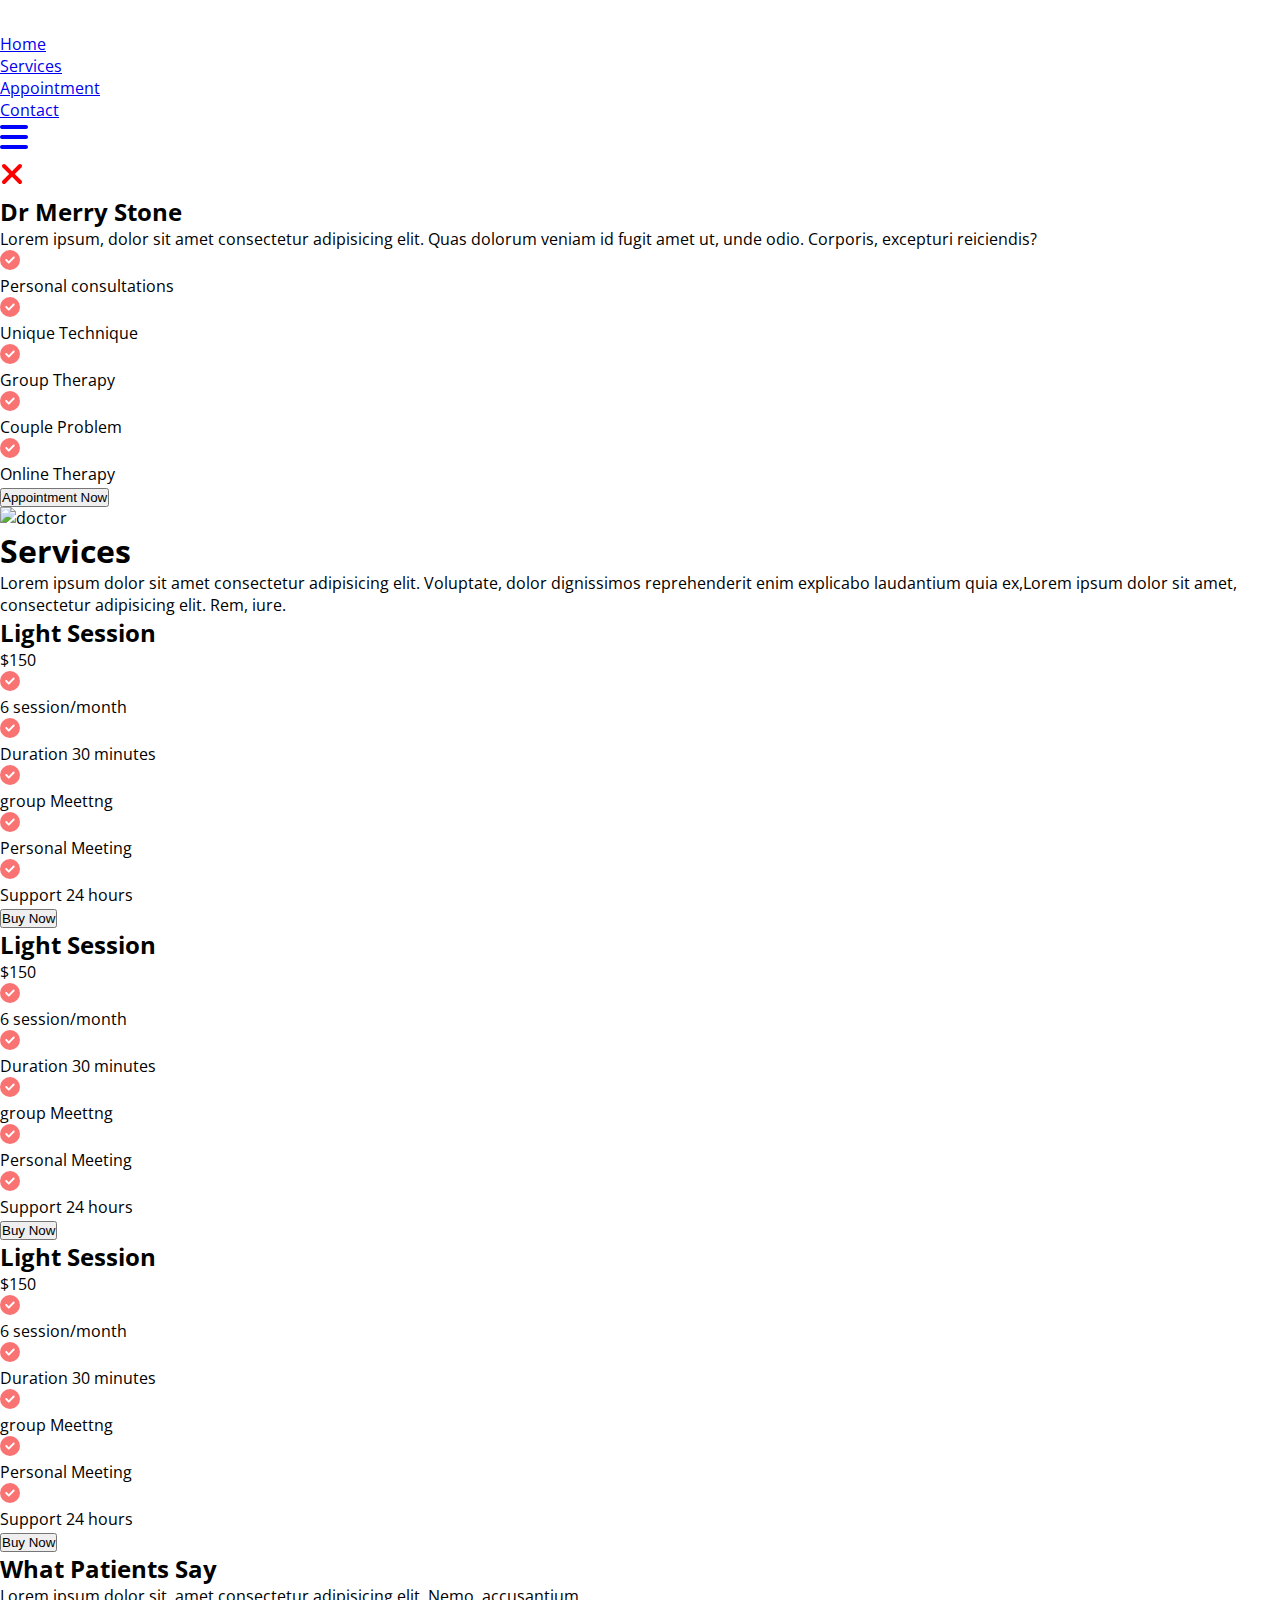
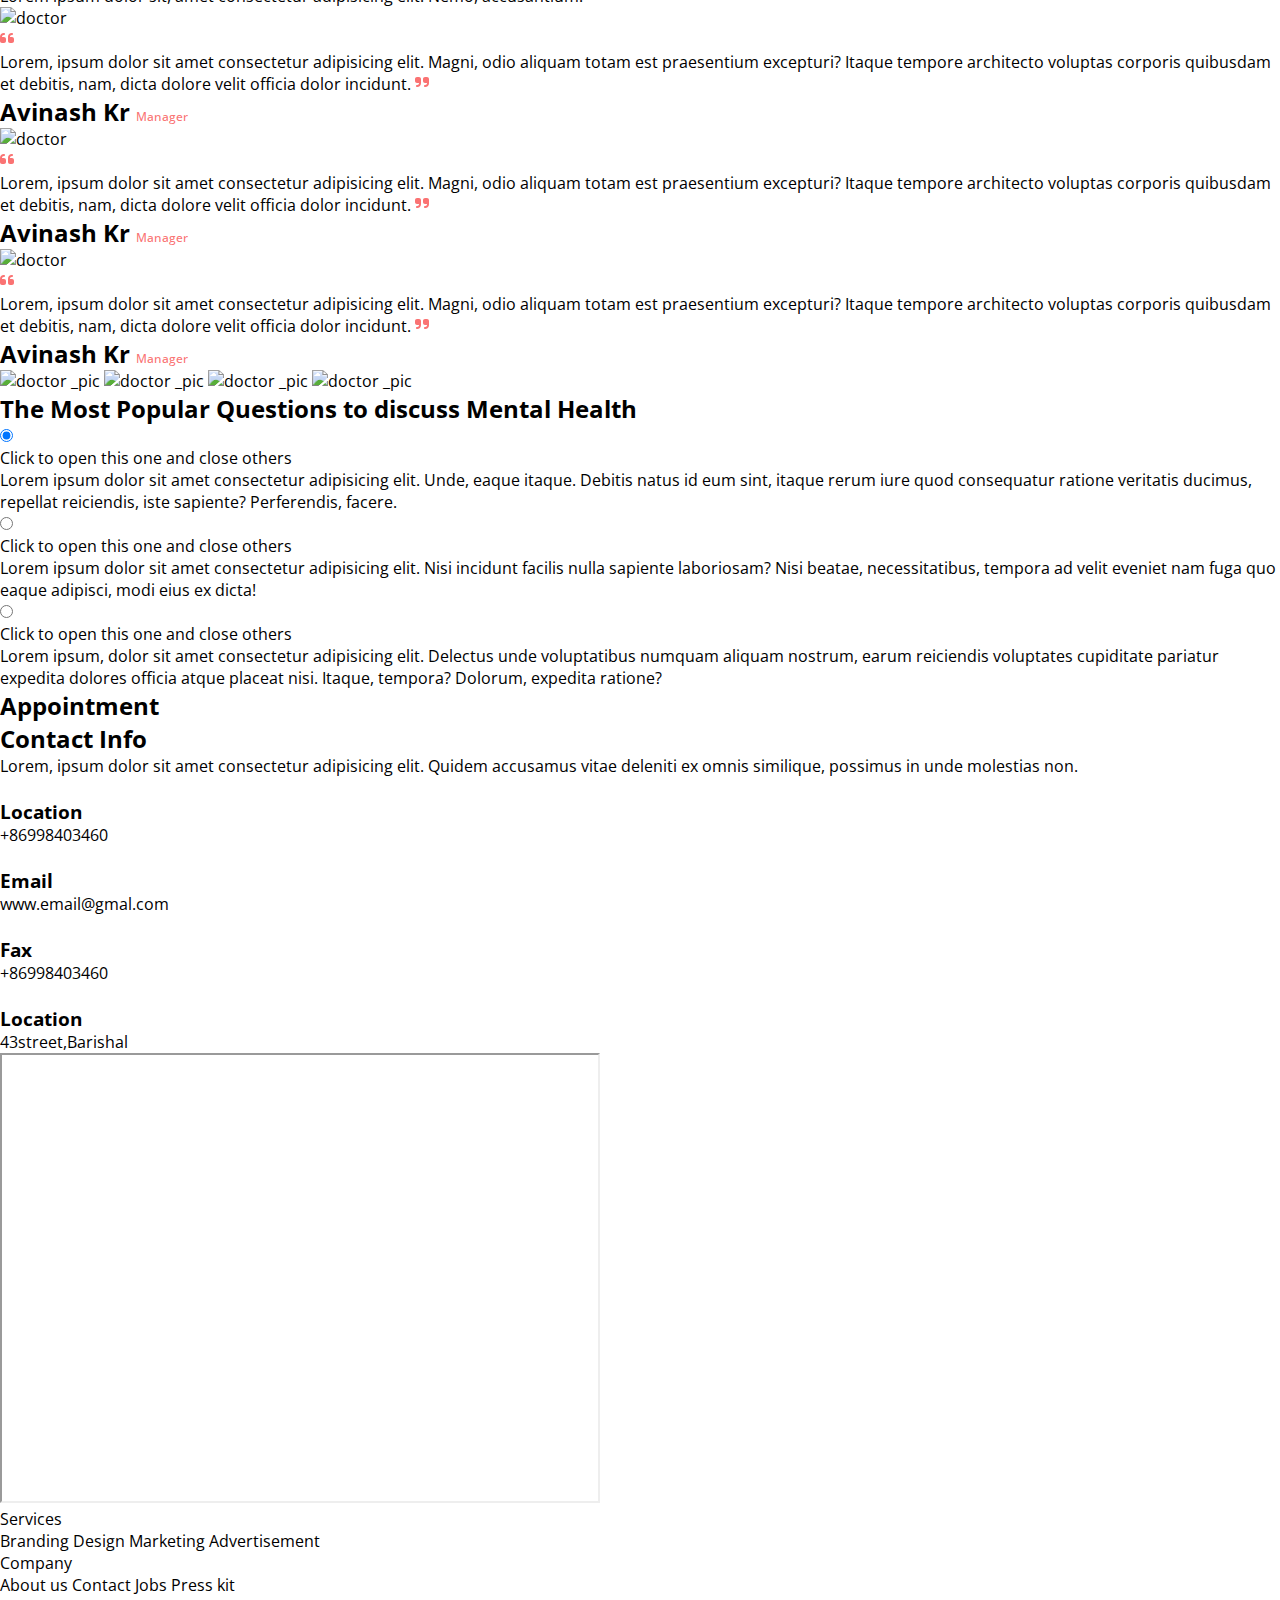
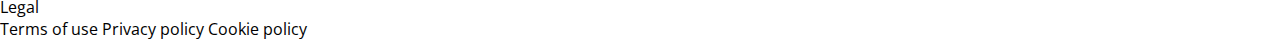
==== index.html @ 508bf936 "done" ====
<!DOCTYPE html>
<html lang="en">
  <head>
    <meta charset="UTF-8" />
    <meta name="viewport" content="width=device-width, initial-scale=1.0" />
    <title>Doctor</title>

    <!-- tailwind cdn link -->
    <style type="text/tailwindcss">
      @layer utilities {
        .content-auto {
          content-visibility: auto;
        }
      }
    </style>

    <link
      href="https://cdn.jsdelivr.net/npm/daisyui@3.7.7/dist/full.css"
      rel="stylesheet"
      type="text/css"
    />

    <!-- font link -->
    <script
      src="https://kit.fontawesome.com/1deda58036.js"
      crossorigin="anonymous"
    ></script>
    <!-- font link -->
    <!-- swiper js link  -->
    <link
      rel="stylesheet"
      href="https://cdn.jsdelivr.net/npm/swiper@10/swiper-bundle.min.css"
    />
    <!-- swiper js link  -->
    <link rel="stylesheet" href="css/evo-calendar.css" />
    <link rel="stylesheet" href="css/evo-calendar.midnight-blue.css" />

    <!-- css link here -->
    <link rel="stylesheet" href="css/style.css" />
    <!-- css link here -->
    <!-- tailwind cdn link -->
    <script src="https://cdn.tailwindcss.com"></script>
  </head>
  <body>
    <!-- navbar  -->
    <div
      class="bg_nav_here fixed z-50 w-full top-0 left-0 border-b-[1px] shadow bg-gray-700"
    >
      <div class="nav_container lg:w-[1120px] lg:mx-auto w-full lg:px-0 px-3">
        <div
          class="nav_wrapper lg:flex md:flex flex lg:justify-between lg:items-center md:justify-between md:items-center py-3 justify-between items-center"
        >
          <!-- {/*--------------- nav_logo------------ */} -->

          <div class="nav_logo">
            <h2 class="text-black text-lg font-medium">
              <div
                class="w-[60px] h-[60px] rounded-full bg-white flex justify-center items-center"
              >
                <img
                  class="w-[40px] h-[40px]"
                  src="./assets/doctor_profile.png"
                  alt=""
                />
              </div>
            </h2>
          </div>

          <!-- {/* ---------------nav_logo------------ */} -->
          <!-- {/*--------------- menu items----------- */} -->
          <div class="">
            <ul
              id="mobile_device"
              class="lg:flex gap-5 lg:static lg:bg-inherit absolute top-[81px] left-[-999px] lg:w-static w-[100%] bg-gray-700 lg:shadow-none shadow-md shadow-blue-500 duration-500 z-10"
            >
              <a href="script.html">
                <li
                  class="text-black text-lg font-bold tracking-wider px-3 py-1 rounded-md cursor-pointer lg:mb-0 mb-2 lg:mt-0 mt-3 lg:text-start text-center text-white"
                >
                  Home
                </li>
              </a>

              <a href="#services">
                <li
                  class="text-black text-lg font-bold tracking-wider px-3 py-1 rounded-md cursor-pointer lg:mb-0 mb-2 lg:mt-0 mt-3 lg:text-start text-center text-white"
                >
                  Services
                </li>
              </a>

              <a href="#appointment">
                <li
                  class="text-black text-lg font-bold tracking-wide px-3 py-1 rounded-md cursor-pointer lg:mb-0 mb-2 lg:mt-0 mt-3 lg:text-start text-center text-white bg-blue-500"
                >
                  Appointment
                </li>
              </a>
              <a href="#contact">
                <li
                  class="text-black text-lg font-bold tracking-wide px-3 py-1 rounded-md cursor-pointer lg:mb-0 mb-2 lg:mt-0 mt-3 lg:text-start text-center text-white"
                >
                  Contact
                </li>
              </a>
            </ul>
          </div>
          <!-- {/*-------------- menu items------------ */} -->
          <!-- {/* mobile menu */} -->
          <div class="lg:hidden cursor-pointer">
            <div id="openBtn" onclick="openClick()" class="lg:hidden block">
              <svg
                xmlns="http://www.w3.org/2000/svg"
                height="2em"
                viewBox="0 0 448 512"
                fill="blue"
              >
                <path
                  d="M0 96C0 78.3 14.3 64 32 64H416c17.7 0 32 14.3 32 32s-14.3 32-32 32H32C14.3 128 0 113.7 0 96zM0 256c0-17.7 14.3-32 32-32H416c17.7 0 32 14.3 32 32s-14.3 32-32 32H32c-17.7 0-32-14.3-32-32zM448 416c0 17.7-14.3 32-32 32H32c-17.7 0-32-14.3-32-32s14.3-32 32-32H416c17.7 0 32 14.3 32 32z"
                />
              </svg>
            </div>
            <div
              class="hidden cursor-pointer"
              id="closeBtn"
              onclick="closeClick()"
            >
              <svg
                xmlns="http://www.w3.org/2000/svg"
                height="2em"
                viewBox="0 0 384 512"
                fill="red"
              >
                <path
                  d="M342.6 150.6c12.5-12.5 12.5-32.8 0-45.3s-32.8-12.5-45.3 0L192 210.7 86.6 105.4c-12.5-12.5-32.8-12.5-45.3 0s-12.5 32.8 0 45.3L146.7 256 41.4 361.4c-12.5 12.5-12.5 32.8 0 45.3s32.8 12.5 45.3 0L192 301.3 297.4 406.6c12.5 12.5 32.8 12.5 45.3 0s12.5-32.8 0-45.3L237.3 256 342.6 150.6z"
                />
              </svg>
            </div>
          </div>
          <!-- {/* mobile menu */} -->
        </div>
      </div>
    </div>
    <!-- navbar  -->

    <!--    Hero Section  -->
    <div
      class="lg:w-[1120px] lg:mx-auto md:w-full w-full lg:px-0 md:px-2 px-2 pt-[150px]"
    >
      <div
        class="lg:flex md:flex lg:flex-row md:flex-row flex flex-col justify-between items-center gap-5"
      >
        <div
          class="head_right lg:w-1/2 w-full lg:order-first md:order-first order-last lg:mt-0 md:mt-0 mt-4"
        >
          <h2
            class="text-4xl text-blue-500 font-bold pb-2 lg:text-start text-center"
          >
            Dr Merry Stone
          </h2>
          <p
            class="pb-5 text-base text-gray-600 lg:text-start text-center lg:w-full max-w-[500px] lg:mx-0 mx-auto"
          >
            Lorem ipsum, dolor sit amet consectetur adipisicing elit. Quas
            dolorum veniam id fugit amet ut, unde odio. Corporis, excepturi
            reiciendis?
          </p>
          <div class="list_items max-w-[500px] lg:mx-0 mx-auto">
            <div class="flex gap-4 pb-2 items-center justify-start">
              <div class="list_icon flex items-center gap-1 w-1/2">
                <svg
                  xmlns="http://www.w3.org/2000/svg"
                  height="1.25em"
                  viewBox="0 0 512 512"
                >
                  <path
                    style="fill: #f95d5ddd"
                    d="M256 512A256 256 0 1 0 256 0a256 256 0 1 0 0 512zM369 209L241 337c-9.4 9.4-24.6 9.4-33.9 0l-64-64c-9.4-9.4-9.4-24.6 0-33.9s24.6-9.4 33.9 0l47 47L335 175c9.4-9.4 24.6-9.4 33.9 0s9.4 24.6 0 33.9z"
                  />
                </svg>
                <li class="text-gray-600">Personal consultations</li>
              </div>
              <div class="list_icon flex items-center gap-1 w-1/2">
                <svg
                  xmlns="http://www.w3.org/2000/svg"
                  height="1.25em"
                  viewBox="0 0 512 512"
                >
                  <path
                    style="fill: #f95d5ddd"
                    d="M256 512A256 256 0 1 0 256 0a256 256 0 1 0 0 512zM369 209L241 337c-9.4 9.4-24.6 9.4-33.9 0l-64-64c-9.4-9.4-9.4-24.6 0-33.9s24.6-9.4 33.9 0l47 47L335 175c9.4-9.4 24.6-9.4 33.9 0s9.4 24.6 0 33.9z"
                  />
                </svg>
                <li class="text-gray-600">Unique Technique</li>
              </div>
            </div>
            <div class="flex gap-4 pb-2 items-center justify-start">
              <div class="list_icon flex items-center gap-1 w-1/2">
                <svg
                  xmlns="http://www.w3.org/2000/svg"
                  height="1.25em"
                  viewBox="0 0 512 512"
                >
                  <path
                    style="fill: #f95d5ddd"
                    d="M256 512A256 256 0 1 0 256 0a256 256 0 1 0 0 512zM369 209L241 337c-9.4 9.4-24.6 9.4-33.9 0l-64-64c-9.4-9.4-9.4-24.6 0-33.9s24.6-9.4 33.9 0l47 47L335 175c9.4-9.4 24.6-9.4 33.9 0s9.4 24.6 0 33.9z"
                  />
                </svg>
                <li class="text-gray-600">Group Therapy</li>
              </div>
              <div class="list_icon flex items-center gap-1 w-1/2">
                <svg
                  xmlns="http://www.w3.org/2000/svg"
                  height="1.25em"
                  viewBox="0 0 512 512"
                >
                  <path
                    style="fill: #f95d5ddd"
                    d="M256 512A256 256 0 1 0 256 0a256 256 0 1 0 0 512zM369 209L241 337c-9.4 9.4-24.6 9.4-33.9 0l-64-64c-9.4-9.4-9.4-24.6 0-33.9s24.6-9.4 33.9 0l47 47L335 175c9.4-9.4 24.6-9.4 33.9 0s9.4 24.6 0 33.9z"
                  />
                </svg>
                <li class="text-gray-600">Couple Problem</li>
              </div>
            </div>
            <div class="list_icon flex items-center gap-1">
              <svg
                xmlns="http://www.w3.org/2000/svg"
                height="1.25em"
                viewBox="0 0 512 512"
              >
                <path
                  style="fill: #f95d5ddd"
                  d="M256 512A256 256 0 1 0 256 0a256 256 0 1 0 0 512zM369 209L241 337c-9.4 9.4-24.6 9.4-33.9 0l-64-64c-9.4-9.4-9.4-24.6 0-33.9s24.6-9.4 33.9 0l47 47L335 175c9.4-9.4 24.6-9.4 33.9 0s9.4 24.6 0 33.9z"
                />
              </svg>
              <li class="text-gray-600">Online Therapy</li>
            </div>
          </div>
          <div class="mt-5 lg:text-start text-center">
            <a href="#appointment">
              <button
                class="bg-[#f95d5ddd] px-5 py-2 text-lg rounded-lg hover:bg-blue-500 hover:text-[#fff] duration-500 text-white font-bold"
              >
                Appointment Now
              </button></a
            >
          </div>
        </div>
        <div
          class="head_left lg:w-1/2 relative lg:flex flex-col justify-center items-center lg:mt-0 md:mt-0 mt-10 order-first"
        >
          <img
            src="./assets/doctor.jpg"
            alt="doctor"
            class="object-cover z-30 relative -top-5 rounded-tl-[100px] rounded-br-[100px] w-[80%] h-[400px]"
          />
          <div
            class="w-[80%] h-[400px] bg-blue-500 absolute top-[0px] right-0 z-10"
          ></div>
        </div>
      </div>
    </div>
    <!--    Hero Section  -->

    <!-- services section -->
    <div id="services" class="bg-color">
      <div
        class="lg:w-[1120px] lg:mx-auto md:w-full w-full lg:px-0 md:px-2 px-2 lg:py-20 py-8"
      >
        <h1 class="text-center text-4xl tracking-wide font-semibold text-black">
          Services
        </h1>
        <p
          class="text-center lg:w-[500px] w-full mx-auto pt-5 pb-20 text-gray-400"
        >
          Lorem ipsum dolor sit amet consectetur adipisicing elit. Voluptate,
          dolor dignissimos reprehenderit enim explicabo laudantium quia
          ex,Lorem ipsum dolor sit amet, consectetur adipisicing elit. Rem,
          iure.
        </p>
        <div class="pricing_wrapper grid lg:grid-cols-3 md:grid-cols-3 gap-8">
          <div
            class="pricing_cart bg-white shadow-md flex flex-col justify-center items-center py-16 rounded-lg lg:hover:-translate-y-5 relative duration-500 transition-all"
          >
            <h2 class="text-2xl font-semibold pb-5 tracking-wide text-black">
              Light Session
            </h2>
            <p class="text-4xl font-extrabold text-blue-500 pb-10">$150</p>
            <div class="list_items">
              <div class="list_icon flex items-center gap-1 pb-2">
                <svg
                  xmlns="http://www.w3.org/2000/svg"
                  height="1.25em"
                  viewBox="0 0 512 512"
                >
                  <path
                    style="fill: #f95d5ddd"
                    d="M256 512A256 256 0 1 0 256 0a256 256 0 1 0 0 512zM369 209L241 337c-9.4 9.4-24.6 9.4-33.9 0l-64-64c-9.4-9.4-9.4-24.6 0-33.9s24.6-9.4 33.9 0l47 47L335 175c9.4-9.4 24.6-9.4 33.9 0s9.4 24.6 0 33.9z"
                  />
                </svg>
                <li class="text-black">6 session/month</li>
              </div>
              <div class="list_icon flex items-center gap-1 pb-2">
                <svg
                  xmlns="http://www.w3.org/2000/svg"
                  height="1.25em"
                  viewBox="0 0 512 512"
                >
                  <path
                    style="fill: #f95d5ddd"
                    d="M256 512A256 256 0 1 0 256 0a256 256 0 1 0 0 512zM369 209L241 337c-9.4 9.4-24.6 9.4-33.9 0l-64-64c-9.4-9.4-9.4-24.6 0-33.9s24.6-9.4 33.9 0l47 47L335 175c9.4-9.4 24.6-9.4 33.9 0s9.4 24.6 0 33.9z"
                  />
                </svg>
                <li class="text-black">Duration 30 minutes</li>
              </div>
              <div class="list_icon flex items-center gap-1 pb-2">
                <svg
                  xmlns="http://www.w3.org/2000/svg"
                  height="1.25em"
                  viewBox="0 0 512 512"
                >
                  <path
                    style="fill: #f95d5ddd"
                    d="M256 512A256 256 0 1 0 256 0a256 256 0 1 0 0 512zM369 209L241 337c-9.4 9.4-24.6 9.4-33.9 0l-64-64c-9.4-9.4-9.4-24.6 0-33.9s24.6-9.4 33.9 0l47 47L335 175c9.4-9.4 24.6-9.4 33.9 0s9.4 24.6 0 33.9z"
                  />
                </svg>
                <li class="text-black">group Meettng</li>
              </div>
              <div class="list_icon flex items-center gap-1 pb-2">
                <svg
                  xmlns="http://www.w3.org/2000/svg"
                  height="1.25em"
                  viewBox="0 0 512 512"
                >
                  <path
                    style="fill: #f95d5ddd"
                    d="M256 512A256 256 0 1 0 256 0a256 256 0 1 0 0 512zM369 209L241 337c-9.4 9.4-24.6 9.4-33.9 0l-64-64c-9.4-9.4-9.4-24.6 0-33.9s24.6-9.4 33.9 0l47 47L335 175c9.4-9.4 24.6-9.4 33.9 0s9.4 24.6 0 33.9z"
                  />
                </svg>
                <li class="text-gray-500">Personal Meeting</li>
              </div>
              <div class="list_icon flex items-center gap-1">
                <svg
                  xmlns="http://www.w3.org/2000/svg"
                  height="1.25em"
                  viewBox="0 0 512 512"
                >
                  <path
                    style="fill: #f95d5ddd"
                    d="M256 512A256 256 0 1 0 256 0a256 256 0 1 0 0 512zM369 209L241 337c-9.4 9.4-24.6 9.4-33.9 0l-64-64c-9.4-9.4-9.4-24.6 0-33.9s24.6-9.4 33.9 0l47 47L335 175c9.4-9.4 24.6-9.4 33.9 0s9.4 24.6 0 33.9z"
                  />
                </svg>
                <li class="text-gray-500">Support 24 hours</li>
              </div>
              <div class="pt-5">
                <button
                  class="border-[1px] border-blue-500 outline-none py-2 px-8 rounded-full text-lg font-medium text-blue-500 hover:bg-blue-500 hover:text-white duration-200"
                >
                  Buy Now
                </button>
              </div>
            </div>
          </div>
          <div
            class="pricing_cart bg-white shadow-md flex flex-col justify-center items-center py-16 rounded-lg lg:hover:-translate-y-5 relative duration-500 transition-all"
          >
            <h2 class="text-2xl font-semibold pb-5 tracking-wide text-black">
              Light Session
            </h2>
            <p class="text-4xl font-extrabold text-blue-500 pb-10">$150</p>
            <div class="list_items">
              <div class="list_icon flex items-center gap-1 pb-2">
                <svg
                  xmlns="http://www.w3.org/2000/svg"
                  height="1.25em"
                  viewBox="0 0 512 512"
                >
                  <path
                    style="fill: #f95d5ddd"
                    d="M256 512A256 256 0 1 0 256 0a256 256 0 1 0 0 512zM369 209L241 337c-9.4 9.4-24.6 9.4-33.9 0l-64-64c-9.4-9.4-9.4-24.6 0-33.9s24.6-9.4 33.9 0l47 47L335 175c9.4-9.4 24.6-9.4 33.9 0s9.4 24.6 0 33.9z"
                  />
                </svg>
                <li class="text-black">6 session/month</li>
              </div>
              <div class="list_icon flex items-center gap-1 pb-2">
                <svg
                  xmlns="http://www.w3.org/2000/svg"
                  height="1.25em"
                  viewBox="0 0 512 512"
                >
                  <path
                    style="fill: #f95d5ddd"
                    d="M256 512A256 256 0 1 0 256 0a256 256 0 1 0 0 512zM369 209L241 337c-9.4 9.4-24.6 9.4-33.9 0l-64-64c-9.4-9.4-9.4-24.6 0-33.9s24.6-9.4 33.9 0l47 47L335 175c9.4-9.4 24.6-9.4 33.9 0s9.4 24.6 0 33.9z"
                  />
                </svg>
                <li class="text-black">Duration 30 minutes</li>
              </div>
              <div class="list_icon flex items-center gap-1 pb-2">
                <svg
                  xmlns="http://www.w3.org/2000/svg"
                  height="1.25em"
                  viewBox="0 0 512 512"
                >
                  <path
                    style="fill: #f95d5ddd"
                    d="M256 512A256 256 0 1 0 256 0a256 256 0 1 0 0 512zM369 209L241 337c-9.4 9.4-24.6 9.4-33.9 0l-64-64c-9.4-9.4-9.4-24.6 0-33.9s24.6-9.4 33.9 0l47 47L335 175c9.4-9.4 24.6-9.4 33.9 0s9.4 24.6 0 33.9z"
                  />
                </svg>
                <li class="text-black">group Meettng</li>
              </div>
              <div class="list_icon flex items-center gap-1 pb-2">
                <svg
                  xmlns="http://www.w3.org/2000/svg"
                  height="1.25em"
                  viewBox="0 0 512 512"
                >
                  <path
                    style="fill: #f95d5ddd"
                    d="M256 512A256 256 0 1 0 256 0a256 256 0 1 0 0 512zM369 209L241 337c-9.4 9.4-24.6 9.4-33.9 0l-64-64c-9.4-9.4-9.4-24.6 0-33.9s24.6-9.4 33.9 0l47 47L335 175c9.4-9.4 24.6-9.4 33.9 0s9.4 24.6 0 33.9z"
                  />
                </svg>
                <li class="text-gray-500">Personal Meeting</li>
              </div>
              <div class="list_icon flex items-center gap-1">
                <svg
                  xmlns="http://www.w3.org/2000/svg"
                  height="1.25em"
                  viewBox="0 0 512 512"
                >
                  <path
                    style="fill: #f95d5ddd"
                    d="M256 512A256 256 0 1 0 256 0a256 256 0 1 0 0 512zM369 209L241 337c-9.4 9.4-24.6 9.4-33.9 0l-64-64c-9.4-9.4-9.4-24.6 0-33.9s24.6-9.4 33.9 0l47 47L335 175c9.4-9.4 24.6-9.4 33.9 0s9.4 24.6 0 33.9z"
                  />
                </svg>
                <li class="text-gray-500">Support 24 hours</li>
              </div>
              <div class="pt-5">
                <button
                  class="border-[1px] border-blue-500 outline-none py-2 px-8 rounded-full text-lg font-medium text-blue-500 hover:bg-blue-500 hover:text-white duration-200"
                >
                  Buy Now
                </button>
              </div>
            </div>
          </div>
          <div
            class="pricing_cart bg-white shadow-md flex flex-col justify-center items-center py-16 rounded-lg lg:hover:-translate-y-5 relative duration-500 transition-all"
          >
            <h2 class="text-2xl font-semibold pb-5 tracking-wide text-black">
              Light Session
            </h2>
            <p class="text-4xl font-extrabold text-blue-500 pb-10">$150</p>
            <div class="list_items">
              <div class="list_icon flex items-center gap-1 pb-2">
                <svg
                  xmlns="http://www.w3.org/2000/svg"
                  height="1.25em"
                  viewBox="0 0 512 512"
                >
                  <path
                    style="fill: #f95d5ddd"
                    d="M256 512A256 256 0 1 0 256 0a256 256 0 1 0 0 512zM369 209L241 337c-9.4 9.4-24.6 9.4-33.9 0l-64-64c-9.4-9.4-9.4-24.6 0-33.9s24.6-9.4 33.9 0l47 47L335 175c9.4-9.4 24.6-9.4 33.9 0s9.4 24.6 0 33.9z"
                  />
                </svg>
                <li class="text-black">6 session/month</li>
              </div>
              <div class="list_icon flex items-center gap-1 pb-2">
                <svg
                  xmlns="http://www.w3.org/2000/svg"
                  height="1.25em"
                  viewBox="0 0 512 512"
                >
                  <path
                    style="fill: #f95d5ddd"
                    d="M256 512A256 256 0 1 0 256 0a256 256 0 1 0 0 512zM369 209L241 337c-9.4 9.4-24.6 9.4-33.9 0l-64-64c-9.4-9.4-9.4-24.6 0-33.9s24.6-9.4 33.9 0l47 47L335 175c9.4-9.4 24.6-9.4 33.9 0s9.4 24.6 0 33.9z"
                  />
                </svg>
                <li class="text-black">Duration 30 minutes</li>
              </div>
              <div class="list_icon flex items-center gap-1 pb-2">
                <svg
                  xmlns="http://www.w3.org/2000/svg"
                  height="1.25em"
                  viewBox="0 0 512 512"
                >
                  <path
                    style="fill: #f95d5ddd"
                    d="M256 512A256 256 0 1 0 256 0a256 256 0 1 0 0 512zM369 209L241 337c-9.4 9.4-24.6 9.4-33.9 0l-64-64c-9.4-9.4-9.4-24.6 0-33.9s24.6-9.4 33.9 0l47 47L335 175c9.4-9.4 24.6-9.4 33.9 0s9.4 24.6 0 33.9z"
                  />
                </svg>
                <li class="text-black">group Meettng</li>
              </div>
              <div class="list_icon flex items-center gap-1 pb-2">
                <svg
                  xmlns="http://www.w3.org/2000/svg"
                  height="1.25em"
                  viewBox="0 0 512 512"
                >
                  <path
                    style="fill: #f95d5ddd"
                    d="M256 512A256 256 0 1 0 256 0a256 256 0 1 0 0 512zM369 209L241 337c-9.4 9.4-24.6 9.4-33.9 0l-64-64c-9.4-9.4-9.4-24.6 0-33.9s24.6-9.4 33.9 0l47 47L335 175c9.4-9.4 24.6-9.4 33.9 0s9.4 24.6 0 33.9z"
                  />
                </svg>
                <li class="text-gray-500">Personal Meeting</li>
              </div>
              <div class="list_icon flex items-center gap-1">
                <svg
                  xmlns="http://www.w3.org/2000/svg"
                  height="1.25em"
                  viewBox="0 0 512 512"
                >
                  <path
                    style="fill: #f95d5ddd"
                    d="M256 512A256 256 0 1 0 256 0a256 256 0 1 0 0 512zM369 209L241 337c-9.4 9.4-24.6 9.4-33.9 0l-64-64c-9.4-9.4-9.4-24.6 0-33.9s24.6-9.4 33.9 0l47 47L335 175c9.4-9.4 24.6-9.4 33.9 0s9.4 24.6 0 33.9z"
                  />
                </svg>
                <li class="text-gray-500">Support 24 hours</li>
              </div>
            </div>
            <div class="pt-5">
              <button
                class="border-[1px] border-blue-500 outline-none py-2 px-8 rounded-full text-lg font-medium text-blue-500 hover:bg-blue-500 hover:text-white duration-200"
              >
                Buy Now
              </button>
            </div>
          </div>
        </div>
      </div>
    </div>
    <!-- services section -->

    <!-- testimonial -->
    <div
      class="lg:w-[1120px] lg:mx-auto md:w-full w-full lg:px-0 md:px-2 px-2 lg:py-20 py-7"
    >
      <h2 class="text-3xl font-bold text-black tracking-wide text-center">
        What Patients Say
      </h2>
      <p class="text-gray-500 text-center pt-2 pb-10 w-[350px] mx-auto">
        Lorem ipsum dolor sit, amet consectetur adipisicing elit. Nemo,
        accusantium.
      </p>

      <!-- swiper  -->
      <div
        class="grid lg:grid-cols-3 md:grid-cols-3 sm:grid-cols-1 gap-3 pt-16"
      >
        <!-- 1 -->
        <div
          class="images shadow-md shadow-blue-500 p-5 relative rounded-lg relative"
        >
          <img
            src="./assets/doctor.jpg"
            alt="doctor"
            class="w-[100px] h-[100px] rounded-full absolute top-[-40px] left-1/2 -translate-x-1/2 shadow-md shadow-blue-500 ring-2 object-cover ring-blue-500"
          />
          <div class="mt-[60px] flex justify-center gap-1">
            <div>
              <svg
                xmlns="http://www.w3.org/2000/svg"
                height="1em"
                viewBox="0 0 448 512"
                fill="#f95d5ddd"
              >
                <path
                  d="M0 216C0 149.7 53.7 96 120 96h8c17.7 0 32 14.3 32 32s-14.3 32-32 32h-8c-30.9 0-56 25.1-56 56v8h64c35.3 0 64 28.7 64 64v64c0 35.3-28.7 64-64 64H64c-35.3 0-64-28.7-64-64V320 288 216zm256 0c0-66.3 53.7-120 120-120h8c17.7 0 32 14.3 32 32s-14.3 32-32 32h-8c-30.9 0-56 25.1-56 56v8h64c35.3 0 64 28.7 64 64v64c0 35.3-28.7 64-64 64H320c-35.3 0-64-28.7-64-64V320 288 216z"
                />
              </svg>
            </div>
            <p class="text-gray-500 tracking-wide text-justify flex items-end">
              Lorem, ipsum dolor sit amet consectetur adipisicing elit. Magni,
              odio aliquam totam est praesentium excepturi? Itaque tempore
              architecto voluptas corporis quibusdam et debitis, nam, dicta
              dolore velit officia dolor incidunt.

              <span>
                <svg
                  xmlns="http://www.w3.org/2000/svg"
                  height="1em"
                  viewBox="0 0 448 512"
                  fill="#f95d5ddd"
                >
                  <path
                    d="M448 296c0 66.3-53.7 120-120 120h-8c-17.7 0-32-14.3-32-32s14.3-32 32-32h8c30.9 0 56-25.1 56-56v-8H320c-35.3 0-64-28.7-64-64V160c0-35.3 28.7-64 64-64h64c35.3 0 64 28.7 64 64v32 32 72zm-256 0c0 66.3-53.7 120-120 120H64c-17.7 0-32-14.3-32-32s14.3-32 32-32h8c30.9 0 56-25.1 56-56v-8H64c-35.3 0-64-28.7-64-64V160c0-35.3 28.7-64 64-64h64c35.3 0 64 28.7 64 64v32 32 72z"
                  />
                </svg>
              </span>
            </p>
          </div>

          <h2
            class="text_inside text-center text-lg mt-5 text-[#f95d5ddd] font-semibold"
          >
            Avinash Kr <small> Manager</small>
          </h2>
        </div>
        <!-- 1 -->
        <!-- 1 -->
        <div
          class="images shadow-md shadow-blue-500 p-5 relative rounded-lg relative lg:mt-0 md:mt-0 mt-16"
        >
          <img
            src="./assets/doctor.jpg"
            alt="doctor"
            class="w-[100px] h-[100px] rounded-full absolute top-[-40px] left-1/2 -translate-x-1/2 shadow-md shadow-blue-500 ring-2 object-cover ring-blue-500"
          />
          <div class="mt-[60px] flex justify-center gap-1">
            <div>
              <svg
                xmlns="http://www.w3.org/2000/svg"
                height="1em"
                viewBox="0 0 448 512"
                fill="#f95d5ddd"
              >
                <path
                  d="M0 216C0 149.7 53.7 96 120 96h8c17.7 0 32 14.3 32 32s-14.3 32-32 32h-8c-30.9 0-56 25.1-56 56v8h64c35.3 0 64 28.7 64 64v64c0 35.3-28.7 64-64 64H64c-35.3 0-64-28.7-64-64V320 288 216zm256 0c0-66.3 53.7-120 120-120h8c17.7 0 32 14.3 32 32s-14.3 32-32 32h-8c-30.9 0-56 25.1-56 56v8h64c35.3 0 64 28.7 64 64v64c0 35.3-28.7 64-64 64H320c-35.3 0-64-28.7-64-64V320 288 216z"
                />
              </svg>
            </div>
            <p class="text-gray-500 tracking-wide text-justify flex items-end">
              Lorem, ipsum dolor sit amet consectetur adipisicing elit. Magni,
              odio aliquam totam est praesentium excepturi? Itaque tempore
              architecto voluptas corporis quibusdam et debitis, nam, dicta
              dolore velit officia dolor incidunt.

              <span>
                <svg
                  xmlns="http://www.w3.org/2000/svg"
                  height="1em"
                  viewBox="0 0 448 512"
                  fill="#f95d5ddd"
                >
                  <path
                    d="M448 296c0 66.3-53.7 120-120 120h-8c-17.7 0-32-14.3-32-32s14.3-32 32-32h8c30.9 0 56-25.1 56-56v-8H320c-35.3 0-64-28.7-64-64V160c0-35.3 28.7-64 64-64h64c35.3 0 64 28.7 64 64v32 32 72zm-256 0c0 66.3-53.7 120-120 120H64c-17.7 0-32-14.3-32-32s14.3-32 32-32h8c30.9 0 56-25.1 56-56v-8H64c-35.3 0-64-28.7-64-64V160c0-35.3 28.7-64 64-64h64c35.3 0 64 28.7 64 64v32 32 72z"
                  />
                </svg>
              </span>
            </p>
          </div>

          <h2
            class="text_inside text-center text-lg mt-5 text-[#f95d5ddd] font-semibold"
          >
            Avinash Kr <small> Manager</small>
          </h2>
        </div>
        <!-- 1 -->
        <!-- 1 -->
        <div
          class="images shadow-md shadow-blue-500 p-5 relative rounded-lg relative lg:mt-0 md:mt-0 mt-16"
        >
          <img
            src="./assets/doctor.jpg"
            alt="doctor"
            class="w-[100px] h-[100px] rounded-full absolute top-[-40px] left-1/2 -translate-x-1/2 shadow-md shadow-blue-500 ring-2 object-cover ring-blue-500"
          />
          <div class="mt-[60px] flex justify-center gap-1">
            <div>
              <svg
                xmlns="http://www.w3.org/2000/svg"
                height="1em"
                viewBox="0 0 448 512"
                fill="#f95d5ddd"
              >
                <path
                  d="M0 216C0 149.7 53.7 96 120 96h8c17.7 0 32 14.3 32 32s-14.3 32-32 32h-8c-30.9 0-56 25.1-56 56v8h64c35.3 0 64 28.7 64 64v64c0 35.3-28.7 64-64 64H64c-35.3 0-64-28.7-64-64V320 288 216zm256 0c0-66.3 53.7-120 120-120h8c17.7 0 32 14.3 32 32s-14.3 32-32 32h-8c-30.9 0-56 25.1-56 56v8h64c35.3 0 64 28.7 64 64v64c0 35.3-28.7 64-64 64H320c-35.3 0-64-28.7-64-64V320 288 216z"
                />
              </svg>
            </div>
            <p class="text-gray-500 tracking-wide text-justify flex items-end">
              Lorem, ipsum dolor sit amet consectetur adipisicing elit. Magni,
              odio aliquam totam est praesentium excepturi? Itaque tempore
              architecto voluptas corporis quibusdam et debitis, nam, dicta
              dolore velit officia dolor incidunt.

              <span>
                <svg
                  xmlns="http://www.w3.org/2000/svg"
                  height="1em"
                  viewBox="0 0 448 512"
                  fill="#f95d5ddd"
                >
                  <path
                    d="M448 296c0 66.3-53.7 120-120 120h-8c-17.7 0-32-14.3-32-32s14.3-32 32-32h8c30.9 0 56-25.1 56-56v-8H320c-35.3 0-64-28.7-64-64V160c0-35.3 28.7-64 64-64h64c35.3 0 64 28.7 64 64v32 32 72zm-256 0c0 66.3-53.7 120-120 120H64c-17.7 0-32-14.3-32-32s14.3-32 32-32h8c30.9 0 56-25.1 56-56v-8H64c-35.3 0-64-28.7-64-64V160c0-35.3 28.7-64 64-64h64c35.3 0 64 28.7 64 64v32 32 72z"
                  />
                </svg>
              </span>
            </p>
          </div>

          <h2
            class="text_inside text-center text-lg mt-5 text-[#f95d5ddd] font-semibold"
          >
            Avinash Kr <small> Manager</small>
          </h2>
        </div>
        <!-- 1 -->
      </div>
      <!-- swiper  -->
    </div>
    <!-- testimonial -->

    <!-- Question -->
    <div
      class="lg:w-[1120px] lg:mx-auto md:w-full w-full lg:px-0 md:px-2 px-2 py-10 h-[700px]"
    >
      <div class="lg:flex items-center justify-between h-[500px]">
        <div>
          <div class="relative">
            <div class="lg:w-1/2 w-full flex gap-5 relative">
              <img
                src="./assets/doctor.jpg"
                alt="doctor _pic"
                class="lg:w-[200px] lg:h-[200px] mx-auto object-cover rounded-tl-[80px] z-40 lg:block"
              />
              <img
                src="./assets/doctor.jpg"
                alt="doctor _pic"
                class="lg:w-[200px] lg:h-[200px] object-cover relative -translate-y-[50px] rounded-tr-[70px] z-30 lg:block hidden"
              />
              <img
                src="./assets/doctor.jpg"
                alt="doctor _pic"
                class="lg:w-[150px] lg:h-[150px] object-cover relative -translate-y-[50px] rounded-tr-[70px] left-[-180px] top-[210px] z-40 lg:block hidden"
              />
              <img
                src="./assets/doctor.jpg"
                alt="doctor _pic"
                class="lg:w-[220px] lg:h-[250px] object-cover relative -translate-y-[50px] rounded-bl-[70px] left-[-590px] top-[270px] z-40 lg:block hidden"
              />
            </div>
            <div
              class="lg:w-[450px] lg:h-[400px] bg-blue-500 z-0 absolute top-0 -left-[16px] rounded-xl shadow shadow-white"
            ></div>
          </div>
        </div>

        <div class="lg:w-1/2 w-full">
          <h2
            class="text-3xl font-bold tracking-wide py-8 text-black text-center"
          >
            The Most Popular Questions to discuss Mental Health
          </h2>
          <!-- Accordion -->
          <div class="collapse collapse-plus bg-white shadow mb-3">
            <input type="radio" name="my-accordion-3" checked="checked" />
            <div class="collapse-title text-xl font-medium text-black">
              Click to open this one and close others
            </div>
            <div class="collapse-content text-gray-500">
              <p>
                Lorem ipsum dolor sit amet consectetur adipisicing elit. Unde,
                eaque itaque. Debitis natus id eum sint, itaque rerum iure quod
                consequatur ratione veritatis ducimus, repellat reiciendis, iste
                sapiente? Perferendis, facere.
              </p>
            </div>
          </div>
          <div class="collapse collapse-plus bg-white shadow mb-3">
            <input type="radio" name="my-accordion-3" />
            <div class="collapse-title text-xl font-medium text-black">
              Click to open this one and close others
            </div>
            <div class="collapse-content text-gary-500">
              <p>
                Lorem ipsum dolor sit amet consectetur adipisicing elit. Nisi
                incidunt facilis nulla sapiente laboriosam? Nisi beatae,
                necessitatibus, tempora ad velit eveniet nam fuga quo eaque
                adipisci, modi eius ex dicta!
              </p>
            </div>
          </div>
          <div class="collapse collapse-plus bg-white shadow mb-3">
            <input type="radio" name="my-accordion-3" />
            <div class="collapse-title text-xl font-medium text-black">
              Click to open this one and close others
            </div>
            <div class="collapse-content text-gary-500">
              <p>
                Lorem ipsum, dolor sit amet consectetur adipisicing elit.
                Delectus unde voluptatibus numquam aliquam nostrum, earum
                reiciendis voluptates cupiditate pariatur expedita dolores
                officia atque placeat nisi. Itaque, tempora? Dolorum, expedita
                ratione?
              </p>
            </div>
          </div>
          <!-- Accordion -->

          <div class="w-full text-white"></div>
        </div>
      </div>
    </div>
    <!-- Question -->
    <!-- appointment -->
    <div
      id="appointment"
      class="lg:w-[1120px] lg:mx-auto md:w-full w-full lg:px-0 md:px-2 px-2 lg:py-20 lg:mt-0 md:mt-[200px] sm:mt-[200px] mt-[250px]"
    >
      <h2 class="text-3xl font-bold text-center text-black">Appointment</h2>

      <div class="pt-10">
        <div id="evoCalendar"></div>
      </div>
    </div>
    <!-- appointment -->

    <!-- contact -->
    <div
      id="contact"
      class="lg:w-[1120px] lg:mx-auto md:w-full w-full lg:px-0 md:px-2 px-2 pb-20 py-10"
    >
      <div class="lg:flex justify-between items-center gap-5">
        <div class="contact_info">
          <h2
            class="text-3xl font-bold tracking-wide text-black lg:text-start text-center"
          >
            Contact Info
          </h2>
          <p class="text-gray-500 text-[15px] py-3 lg:text-start text-center">
            Lorem, ipsum dolor sit amet consectetur adipisicing elit. Quidem
            accusamus vitae deleniti ex omnis similique, possimus in unde
            molestias non.
          </p>
          <div class="info pt-5">
            <!-- contact -->
            <div
              class="lg:flex md:flex sm:flex flex-wrap justify-between w-full"
            >
              <div
                class="phone_icon flex gap-2 w-1/2 lg:mb-0 md:mb-0 sm:mb-0 mb-3"
              >
                <div
                  class="min-w-[30px] min-h-[30px] w-[30px] h-[30px] rounded-full bg-blue-500 flex items-center justify-center"
                >
                  <svg
                    xmlns="http://www.w3.org/2000/svg"
                    height="1em"
                    viewBox="0 0 384 512"
                    fill="white"
                  >
                    <path
                      d="M215.7 499.2C267 435 384 279.4 384 192C384 86 298 0 192 0S0 86 0 192c0 87.4 117 243 168.3 307.2c12.3 15.3 35.1 15.3 47.4 0zM192 128a64 64 0 1 1 0 128 64 64 0 1 1 0-128z"
                    />
                  </svg>
                </div>
                <div>
                  <h3 class="text-black text-lg">Location</h3>
                  <p class="text-black text-base">+86998403460</p>
                </div>
              </div>
              <div class="phone_icon flex gap-2 w-1/2">
                <div
                  class="min-w-[30px] min-h-[30px] w-[30px] h-[30px] rounded-full bg-blue-500 flex items-center justify-center"
                >
                  <svg
                    xmlns="http://www.w3.org/2000/svg"
                    height="1em"
                    viewBox="0 0 512 512"
                    fill="white"
                  >
                    <path
                      d="M48 64C21.5 64 0 85.5 0 112c0 15.1 7.1 29.3 19.2 38.4L236.8 313.6c11.4 8.5 27 8.5 38.4 0L492.8 150.4c12.1-9.1 19.2-23.3 19.2-38.4c0-26.5-21.5-48-48-48H48zM0 176V384c0 35.3 28.7 64 64 64H448c35.3 0 64-28.7 64-64V176L294.4 339.2c-22.8 17.1-54 17.1-76.8 0L0 176z"
                    />
                  </svg>
                </div>
                <div>
                  <h3 class="text-black text-lg">Email</h3>
                  <p class="text-black text-base">www.email@gmal.com</p>
                </div>
              </div>
            </div>
            <!-- contact -->
            <!-- location -->
            <div
              class="lg:flex md:flex sm:flex flex-wrap justify-between w-full mt-5"
            >
              <div
                class="phone_icon flex gap-2 w-1/2 lg:mb-0 md:mb-0 sm:mb-0 mb-3"
              >
                <div
                  class="min-w-[30px] min-h-[30px] w-[30px] h-[30px] rounded-full bg-blue-500 flex items-center justify-center"
                >
                  <svg
                    xmlns="http://www.w3.org/2000/svg"
                    height="1em"
                    viewBox="0 0 512 512"
                    fill="white"
                  >
                    <path
                      d="M128 64v96h64V64H386.7L416 93.3V160h64V93.3c0-17-6.7-33.3-18.7-45.3L432 18.7C420 6.7 403.7 0 386.7 0H192c-35.3 0-64 28.7-64 64zM0 160V480c0 17.7 14.3 32 32 32H64c17.7 0 32-14.3 32-32V160c0-17.7-14.3-32-32-32H32c-17.7 0-32 14.3-32 32zm480 32H128V480c0 17.7 14.3 32 32 32H480c17.7 0 32-14.3 32-32V224c0-17.7-14.3-32-32-32zM256 256a32 32 0 1 1 0 64 32 32 0 1 1 0-64zm96 32a32 32 0 1 1 64 0 32 32 0 1 1 -64 0zm32 96a32 32 0 1 1 0 64 32 32 0 1 1 0-64zM224 416a32 32 0 1 1 64 0 32 32 0 1 1 -64 0z"
                    />
                  </svg>
                </div>
                <div>
                  <h3 class="text-black text-lg">Fax</h3>
                  <p class="text-black text-base">+86998403460</p>
                </div>
              </div>
              <div class="phone_icon flex gap-2 w-1/2">
                <div
                  class="min-w-[30px] min-h-[30px] w-[30px] h-[30px] rounded-full bg-blue-500 flex items-center justify-center"
                >
                  <svg
                    xmlns="http://www.w3.org/2000/svg"
                    height="1em"
                    viewBox="0 0 384 512"
                    fill="white"
                  >
                    <path
                      d="M215.7 499.2C267 435 384 279.4 384 192C384 86 298 0 192 0S0 86 0 192c0 87.4 117 243 168.3 307.2c12.3 15.3 35.1 15.3 47.4 0zM192 128a64 64 0 1 1 0 128 64 64 0 1 1 0-128z"
                    />
                  </svg>
                </div>
                <div>
                  <h3 class="text-black text-lg">Location</h3>
                  <p class="text-black text-base">43street,Barishal</p>
                </div>
              </div>
            </div>
            <!-- location -->
          </div>
        </div>
        <div class="map lg:mt-0 mt-9">
          <iframe
            src="https://www.google.com/maps/embed?pb=!1m14!1m12!1m3!1d14722.723487171734!2d90.34659825!3d22.70292095!2m3!1f0!2f0!3f0!3m2!1i1024!2i768!4f13.1!5e0!3m2!1sen!2sbd!4v1695109825160!5m2!1sen!2sbd"
            width="600"
            height="450"
            allowfullscreen=""
            loading="lazy"
            class="border-none outline-none rounded-tl-[50px] rounded-br-[50px] lg:w-[600px] w-full lg:h-[450px]"
            referrerpolicy="no-referrer-when-downgrade"
          ></iframe>
        </div>
      </div>
    </div>
    <!-- contact -->
    <!-- footer -->
    <div class="bg-gray-800">
      <footer
        class="lg:flex md:flex sm:flex flex-wrap flex justify-between lg:w-[1120px] lg:mx-auto md:w-full w-full lg:px-0 md:px-2 px-2 py-20"
      >
        <nav class="flex flex-col">
          <header class="footer-title text-xl text-white">Services</header>
          <a class="link link-hover text-gray-400">Branding</a>
          <a class="link link-hover text-gray-400">Design</a>
          <a class="link link-hover text-gray-400">Marketing</a>
          <a class="link link-hover text-gray-400">Advertisement</a>
        </nav>
        <nav class="flex flex-col">
          <header class="footer-title text-xl text-white">Company</header>
          <a class="link link-hover text-gray-400">About us</a>
          <a class="link link-hover text-gray-400">Contact</a>
          <a class="link link-hover text-gray-400">Jobs</a>
          <a class="link link-hover text-gray-400">Press kit</a>
        </nav>
        <nav class="flex flex-col">
          <header class="footer-title text-xl text-white">Legal</header>
          <a class="link link-hover text-gray-400">Terms of use</a>
          <a class="link link-hover text-gray-400">Privacy policy</a>
          <a class="link link-hover text-gray-400">Cookie policy</a>
        </nav>
      </footer>
    </div>
    <!-- footer -->
    <!-- swiper js link -->

    <script type="module">
      import Swiper from "https://cdn.jsdelivr.net/npm/swiper@10/swiper-bundle.min.mjs";

      const swiper = new Swiper(".swiper", {
        // Optional parameters
        direction: "horizontal",
        loop: false,
        breakpoints: {
          // when window width is >= 320px
          320: {
            slidesPerView: 1,
            spaceBetween: 20,
          },
          // when window width is >= 480px
          480: {
            slidesPerView: 3,
            spaceBetween: 30,
          },
          // when window width is >= 640px
          640: {
            slidesPerView: 1,
            spaceBetween: 20,
          },
        },
        // If we need pagination
        // pagination: {
        //   el: ".swiper-pagination",
        // },

        // Navigation arrows
        navigation: {
          nextEl: ".swiper-button-next",
          prevEl: ".swiper-button-prev",
        },

        // And if we need scrollbar
        // scrollbar: {
        //   el: ".swiper-scrollbar",
        // },
      });
    </script>
    <!-- from node_modules -->
    <script src="node_modules/@material-tailwind/html/scripts/collapse.js"></script>

    <!-- from cdn -->
    <script src="https://unpkg.com/@material-tailwind/html@latest/scripts/collapse.js"></script>

    <!-- js link -->
    <script src="https://ajax.googleapis.com/ajax/libs/jquery/3.4.1/jquery.min.js"></script>
    <script src="js/evo-calendar.js"></script>
    <script src="js/script.js"></script>
    <script>
      $("#evoCalendar").evoCalendar({
        format: "mm/dd/yyyy",
        titleFormat: "MM yyyy",
        eventHeaderFormat: "MM d, yyyy",
      });
    </script>
    <!-- js link -->
    <!-- swiper js link -->
  </body>
</html>
---- css/style.css ----
/* font */

@import url("https://fonts.googleapis.com/css2?family=Open+Sans:ital,wght@0,300;0,400;0,500;0,700;1,300;1,500;1,600;1,700;1,800&family=Work+Sans:ital,wght@0,200;0,300;0,400;0,500;0,600;0,700;0,800;0,900;1,300;1,400;1,500;1,600;1,700;1,800;1,900&display=swap");

/* font */
* {
  margin: 0;
  padding: 0;
  box-sizing: border-box;
}
ul,
li {
  list-style: none;
}

p,
h1,
h2,
h2,
h3,
h4,
h5,
h6 {
  margin-bottom: 0;
  padding-bottom: 0;
}
html {
  scroll-behavior: smooth;
}
body {
  background: white !important;
  font-size: initial;
  font-family: "Open Sans", sans-serif;
  overflow-x: hidden;
}
.gm-style .default-card {
  padding: 5px 14px 5px 14px;
  display: none;
}
/* .bg-color {
    background: linear-gradient(90deg, #729199, #91ada6, #caf2ea);
  } */
.accordion {
  background: rgb(34, 34, 34) !important;
}

.rdp-month.rdp-caption_start.rdp-caption_end {
  max-width: 100% !important;
  width: 100% !important;
}
.rdp-table {
  width: 100% !important;
  max-width: 100% !important;
}
.rdp-weeknumber,
.rdp-day {
  display: block !important;
}
.rdp-button:not([disabled]) {
  cursor: pointer;
  text-align: center;
  margin: auto;
}
.rdp-caption {
  display: flex;
  align-items: center;
  justify-content: space-between;
  padding: 0;
  text-align: left;
  width: 100%;
  margin: auto;
  padding: 0 6px;
}

.react-responsive-modal-modal {
  width: 500px;
  border-radius: 20px;
}
@media screen and (max-width: 600px) {
  .react-responsive-modal-modal {
    max-width: 80%;
    width: 80%;
    border-radius: 20px;
  }
}

#name::placeholder {
  color: rgb(59, 59, 59);
}
#name {
  width: 100%;
  padding: 8px 8px;
  border: none;
  outline: none;
  border-radius: 5px;
  background: #e8e8e8;
  color: rgb(0, 0, 0);
  font-size: 17px;
}
.input_filed > h2 {
  margin-top: 50px;
  color: rgb(220, 77, 77);
}

label {
  margin-top: 7px;
  display: inline-block;
  padding-bottom: 10px;
  color: black;
  font-size: 18px;
  font-weight: 500;
}

.button {
  width: 400px;
  margin: 0 auto;
  text-align: end;
}
.button > button {
  margin-top: 20px;
  width: 150px;
  padding: 6px 20px;
  border-radius: 10px;
  color: white;
  font-size: 20px;
  font-weight: 500;
}
.w-\[100\%\].inline-block {
  width: 100%;
  border-radius: 5px;
  border: none;
  outline: none;
  padding: 5px 8px;
  font-size: 18px;
  background-color: #e8e8e8;
  color: black;
}

.bg_nav_here {
  background: #fff;
}
.bg-shadow_here {
  background: linear-gradient(90deg, rgba(90, 90, 217, 0.352), blue);
}

.swiper {
  width: 80%;
  height: 300px;
}
@media screen and (max-width: 980px) {
  .swiper {
    width: 100%;
  }
}
.swiper-button-prev {
  display: none;
}
.swiper-button-next {
  display: none;
}
.shadow_box {
  border: 1px solid blue;
}

small {
  color: #f95d5ddd;
  font-size: 12px;
  font-weight: 500;
}
/* .text_inside {
  background: #f95d5d;
  padding: 10px;
  margin-top: 30px;
  border-top-left-radius: 30px;
  border-top-right-radius: 30px;
} */
.calendar-day > div {
  color: white !important;
}

.calendar-sidebar {
  background: rgb(59, 130, 246);
}

#sidebarToggler {
  background: rgb(59, 130, 246) !important;
}
.icon-button {
  background: rgb(59, 130, 246) !important;
}
th {
  color: rgb(59, 130, 246) !important;
}
.icon-button {
  background: rgb(59, 130, 246) !important;
}
#eventListToggler {
  background: rgb(59, 130, 246) !important;
}

tbody {
  background: rgb(59, 130, 246) !important;
}
/*  */
.calendar-inner {
  background: rgb(59, 130, 246);
}

.calendar-events {
  background: rgb(59, 130, 246);
}
tr > th {
  color: white !important;
}
.calendar-header-day.--weekend,
.calendar-header-day {
  color: white !important;
}
.event-header > p {
  color: white !important;
}
.calendar-year {
  background: rgb(59, 130, 246) !important;
}
.icon-button {
  background: rgb(59, 130, 246) !important;
}

#sidebarToggler {
  background: rgb(59, 130, 246) !important;
}

.month-list {
  background: rgb(59, 130, 246) !important;
}
#eventListToggler {
  background: rgb(59, 130, 246) !important;
}
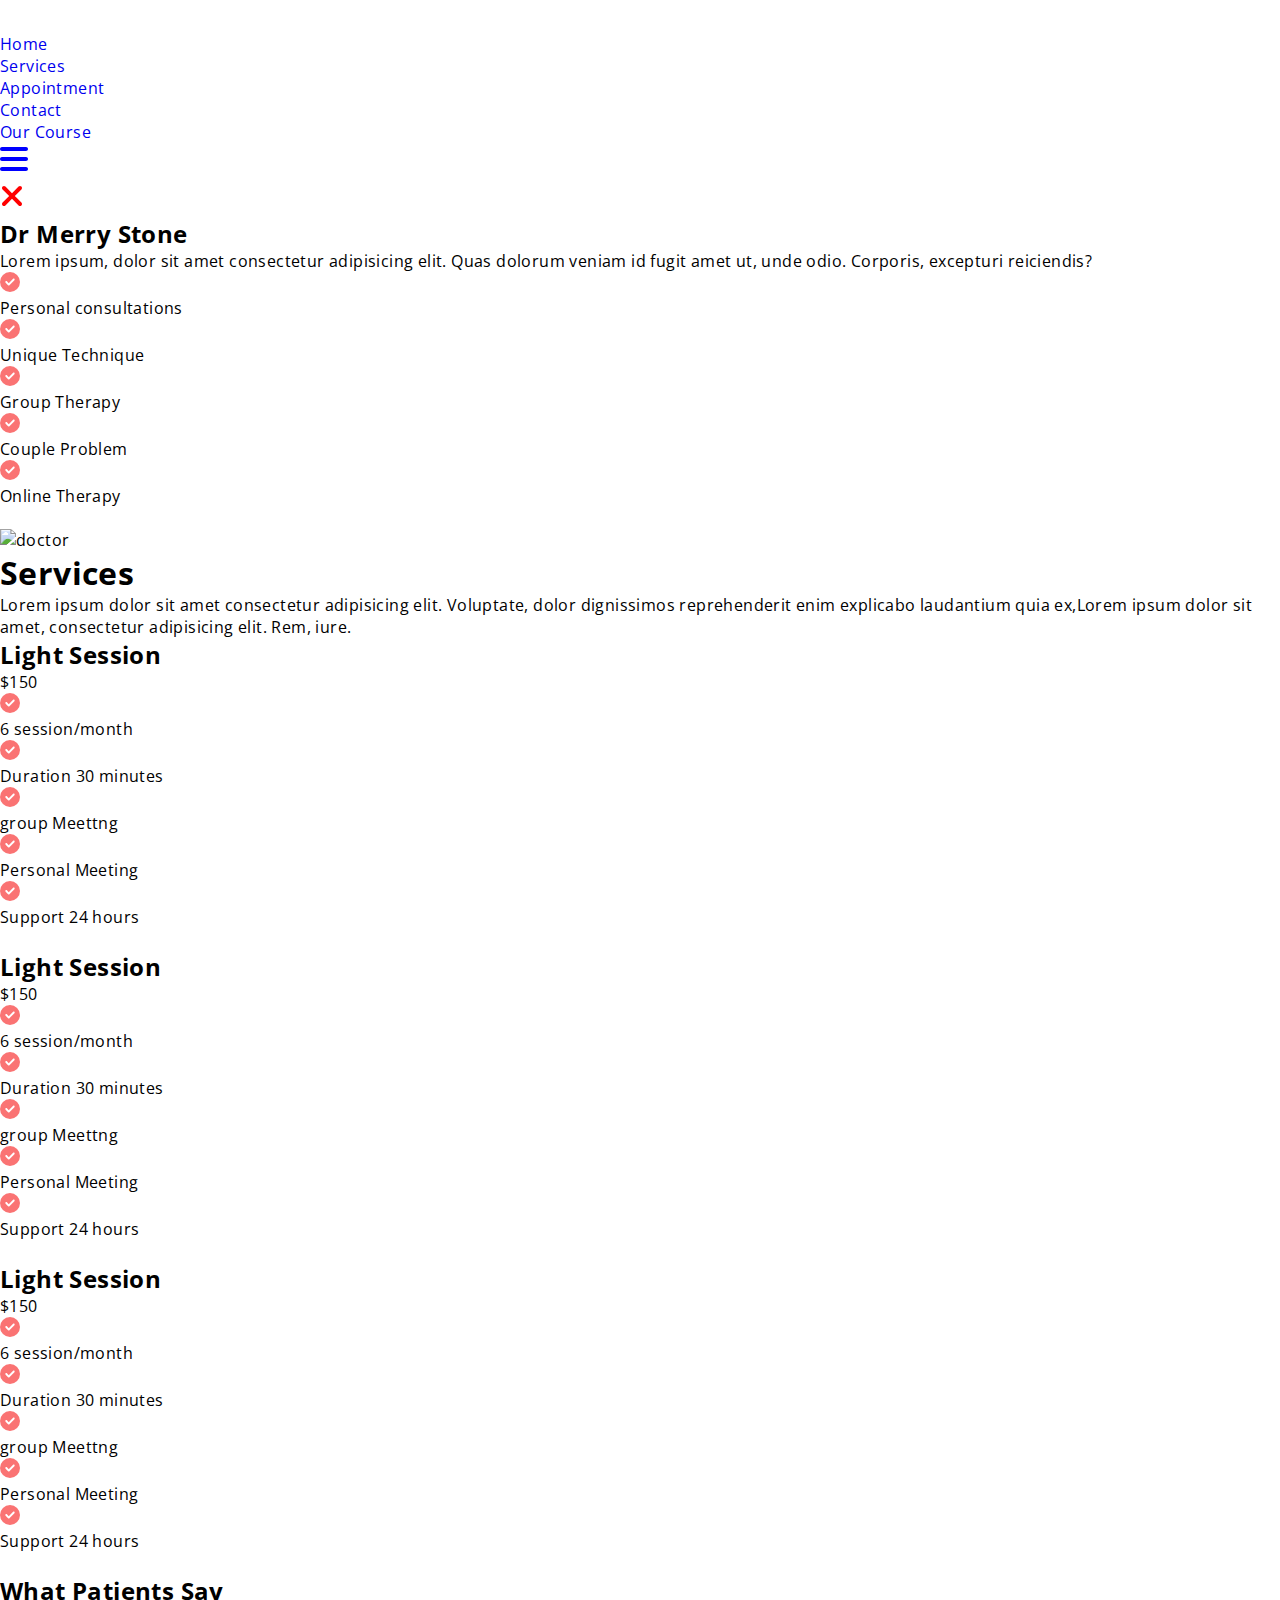
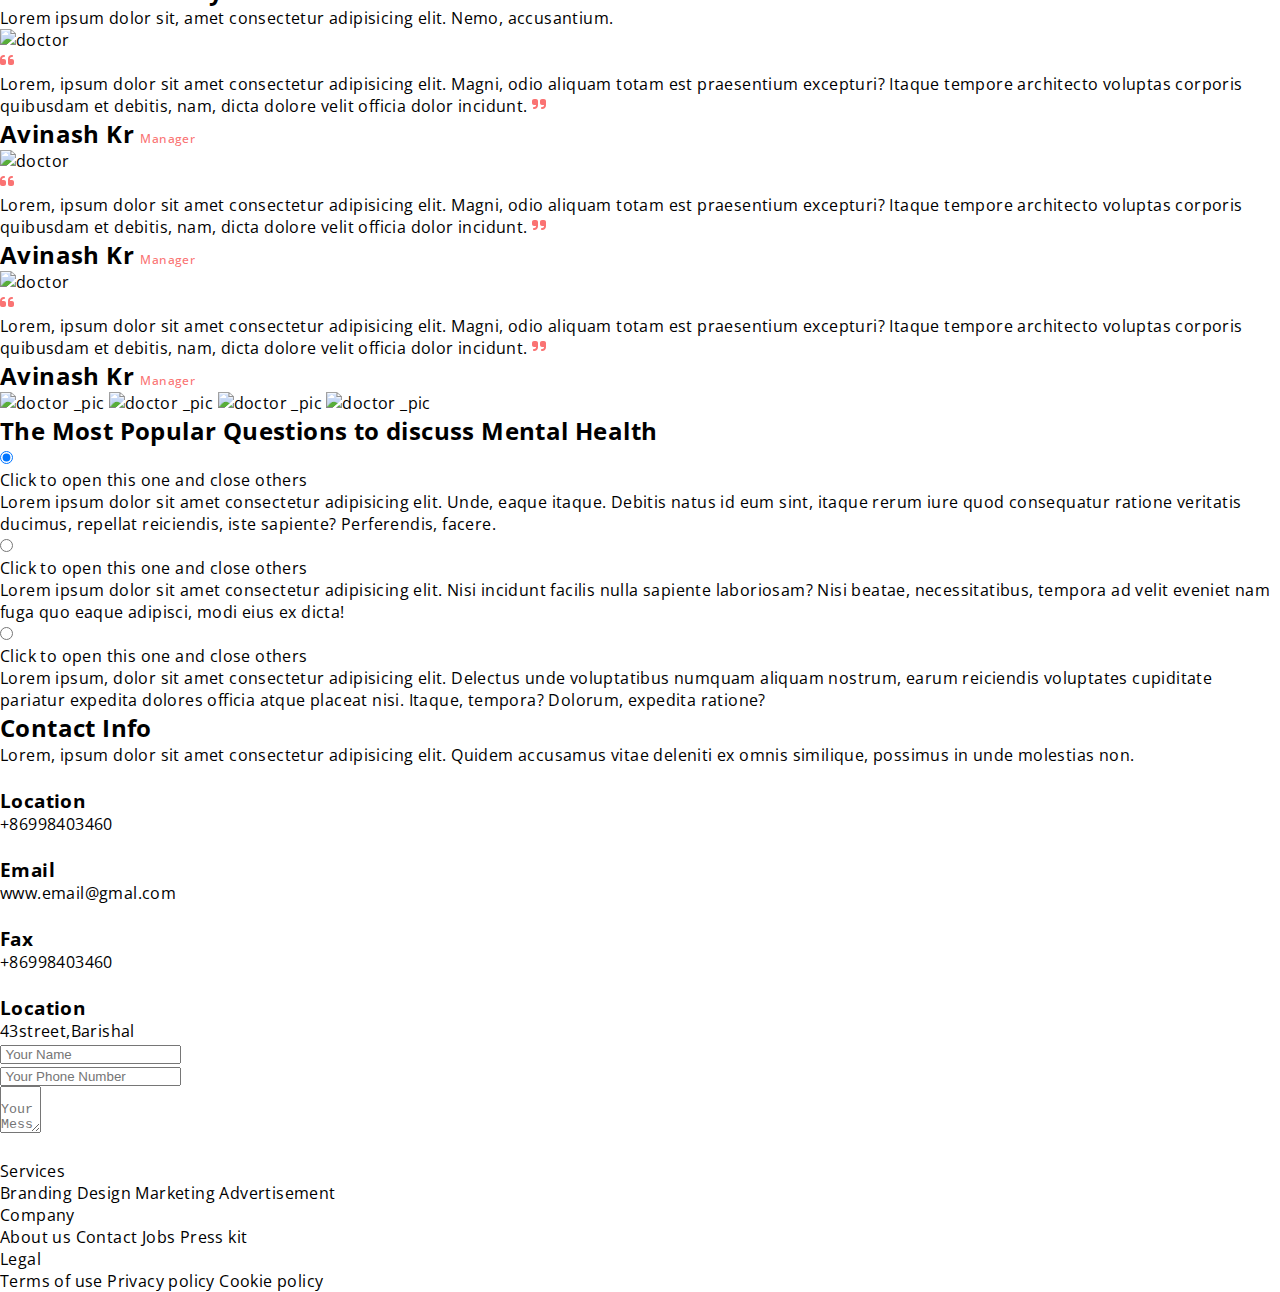
==== commit 910991b2: "done" ====
--- a/index.html
+++ b/index.html
@@ -26,14 +26,6 @@
       crossorigin="anonymous"
     ></script>
     <!-- font link -->
-    <!-- swiper js link  -->
-    <link
-      rel="stylesheet"
-      href="https://cdn.jsdelivr.net/npm/swiper@10/swiper-bundle.min.css"
-    />
-    <!-- swiper js link  -->
-    <link rel="stylesheet" href="css/evo-calendar.css" />
-    <link rel="stylesheet" href="css/evo-calendar.midnight-blue.css" />
 
     <!-- css link here -->
     <link rel="stylesheet" href="css/style.css" />
@@ -44,7 +36,7 @@
   <body>
     <!-- navbar  -->
     <div
-      class="bg_nav_here fixed z-50 w-full top-0 left-0 border-b-[1px] shadow bg-gray-700"
+      class="bg_nav_here fixed w-full top-0 left-0 border-b-[1px] shadow bg-gray-700"
     >
       <div class="nav_container lg:w-[1120px] lg:mx-auto w-full lg:px-0 px-3">
         <div
@@ -54,26 +46,28 @@
 
           <div class="nav_logo">
             <h2 class="text-black text-lg font-medium">
-              <div
-                class="w-[60px] h-[60px] rounded-full bg-white flex justify-center items-center"
-              >
-                <img
-                  class="w-[40px] h-[40px]"
-                  src="./assets/doctor_profile.png"
-                  alt=""
-                />
-              </div>
+              <a href="#">
+                <div
+                  class="w-[60px] h-[60px] rounded-full bg-white flex justify-center items-center relative z-50"
+                >
+                  <img
+                    class="w-[40px] h-[40px]"
+                    src="./assets/doctor_profile.png"
+                    alt=""
+                  />
+                </div>
+              </a>
             </h2>
           </div>
 
           <!-- {/* ---------------nav_logo------------ */} -->
           <!-- {/*--------------- menu items----------- */} -->
-          <div class="">
+          <div class="index_value">
             <ul
               id="mobile_device"
-              class="lg:flex gap-5 lg:static lg:bg-inherit absolute top-[81px] left-[-999px] lg:w-static w-[100%] bg-gray-700 lg:shadow-none shadow-md shadow-blue-500 duration-500 z-10"
+              class="lg:flex gap-5 lg:static lg:bg-inherit absolute top-[-999px] left-[0px] lg:w-static w-[100%] bg-gray-700 lg:shadow-none shadow-md duration-500"
             >
-              <a href="script.html">
+              <a href="#">
                 <li
                   class="text-black text-lg font-bold tracking-wider px-3 py-1 rounded-md cursor-pointer lg:mb-0 mb-2 lg:mt-0 mt-3 lg:text-start text-center text-white"
                 >
@@ -89,7 +83,7 @@
                 </li>
               </a>
 
-              <a href="#appointment">
+              <a href="appointment.html">
                 <li
                   class="text-black text-lg font-bold tracking-wide px-3 py-1 rounded-md cursor-pointer lg:mb-0 mb-2 lg:mt-0 mt-3 lg:text-start text-center text-white bg-blue-500"
                 >
@@ -103,12 +97,23 @@
                   Contact
                 </li>
               </a>
+              <a href="course.html">
+                <li
+                  class="text-black text-lg font-bold tracking-wide px-3 py-1 rounded-md cursor-pointer lg:mb-0 mb-2 lg:mt-0 mt-3 lg:text-start text-center text-white"
+                >
+                  Our Course
+                </li>
+              </a>
             </ul>
           </div>
           <!-- {/*-------------- menu items------------ */} -->
           <!-- {/* mobile menu */} -->
-          <div class="lg:hidden cursor-pointer">
-            <div id="openBtn" onclick="openClick()" class="lg:hidden block">
+          <div class="lg:hidden cursor-pointer z-50 relative">
+            <div
+              id="openBtn"
+              onclick="openClick()"
+              class="lg:hidden block z-50 relative"
+            >
               <svg
                 xmlns="http://www.w3.org/2000/svg"
                 height="2em"
@@ -121,7 +126,7 @@
               </svg>
             </div>
             <div
-              class="hidden cursor-pointer"
+              class="hidden cursor-pointer z-50 relative"
               id="closeBtn"
               onclick="closeClick()"
             >
@@ -143,7 +148,7 @@
     </div>
     <!-- navbar  -->
 
-    <!--    Hero Section  -->
+    <!-- Hero Section  -->
     <div
       class="lg:w-[1120px] lg:mx-auto md:w-full w-full lg:px-0 md:px-2 px-2 pt-[150px]"
     >
@@ -237,7 +242,7 @@
             </div>
           </div>
           <div class="mt-5 lg:text-start text-center">
-            <a href="#appointment">
+            <a href="appointment.html">
               <button
                 class="bg-[#f95d5ddd] px-5 py-2 text-lg rounded-lg hover:bg-blue-500 hover:text-[#fff] duration-500 text-white font-bold"
               >
@@ -260,7 +265,7 @@
         </div>
       </div>
     </div>
-    <!--    Hero Section  -->
+    <!-- Hero Section  -->
 
     <!-- services section -->
     <div id="services" class="bg-color">
@@ -547,8 +552,56 @@
         class="grid lg:grid-cols-3 md:grid-cols-3 sm:grid-cols-1 gap-3 pt-16"
       >
         <!-- 1 -->
+        <div class="images shadow-md p-5 relative rounded-lg relative">
+          <img
+            src="./assets/doctor.jpg"
+            alt="doctor"
+            class="w-[100px] h-[100px] rounded-full absolute top-[-40px] left-1/2 -translate-x-1/2 shadow-md shadow-blue-500 ring-2 object-cover ring-blue-500"
+          />
+          <div class="mt-[60px] flex justify-center gap-1">
+            <div>
+              <svg
+                xmlns="http://www.w3.org/2000/svg"
+                height="1em"
+                viewBox="0 0 448 512"
+                fill="#f95d5ddd"
+              >
+                <path
+                  d="M0 216C0 149.7 53.7 96 120 96h8c17.7 0 32 14.3 32 32s-14.3 32-32 32h-8c-30.9 0-56 25.1-56 56v8h64c35.3 0 64 28.7 64 64v64c0 35.3-28.7 64-64 64H64c-35.3 0-64-28.7-64-64V320 288 216zm256 0c0-66.3 53.7-120 120-120h8c17.7 0 32 14.3 32 32s-14.3 32-32 32h-8c-30.9 0-56 25.1-56 56v8h64c35.3 0 64 28.7 64 64v64c0 35.3-28.7 64-64 64H320c-35.3 0-64-28.7-64-64V320 288 216z"
+                />
+              </svg>
+            </div>
+            <p class="text-gray-500 tracking-wide text-justify flex items-end">
+              Lorem, ipsum dolor sit amet consectetur adipisicing elit. Magni,
+              odio aliquam totam est praesentium excepturi? Itaque tempore
+              architecto voluptas corporis quibusdam et debitis, nam, dicta
+              dolore velit officia dolor incidunt.
+
+              <span>
+                <svg
+                  xmlns="http://www.w3.org/2000/svg"
+                  height="1em"
+                  viewBox="0 0 448 512"
+                  fill="#f95d5ddd"
+                >
+                  <path
+                    d="M448 296c0 66.3-53.7 120-120 120h-8c-17.7 0-32-14.3-32-32s14.3-32 32-32h8c30.9 0 56-25.1 56-56v-8H320c-35.3 0-64-28.7-64-64V160c0-35.3 28.7-64 64-64h64c35.3 0 64 28.7 64 64v32 32 72zm-256 0c0 66.3-53.7 120-120 120H64c-17.7 0-32-14.3-32-32s14.3-32 32-32h8c30.9 0 56-25.1 56-56v-8H64c-35.3 0-64-28.7-64-64V160c0-35.3 28.7-64 64-64h64c35.3 0 64 28.7 64 64v32 32 72z"
+                  />
+                </svg>
+              </span>
+            </p>
+          </div>
+
+          <h2
+            class="text_inside text-center text-lg mt-5 text-[#f95d5ddd] font-semibold"
+          >
+            Avinash Kr <small> Manager</small>
+          </h2>
+        </div>
+        <!-- 1 -->
+        <!-- 1 -->
         <div
-          class="images shadow-md shadow-blue-500 p-5 relative rounded-lg relative"
+          class="images shadow-md p-5 relative rounded-lg relative lg:mt-0 md:mt-0 mt-16"
         >
           <img
             src="./assets/doctor.jpg"
@@ -598,57 +651,7 @@
         <!-- 1 -->
         <!-- 1 -->
         <div
-          class="images shadow-md shadow-blue-500 p-5 relative rounded-lg relative lg:mt-0 md:mt-0 mt-16"
-        >
-          <img
-            src="./assets/doctor.jpg"
-            alt="doctor"
-            class="w-[100px] h-[100px] rounded-full absolute top-[-40px] left-1/2 -translate-x-1/2 shadow-md shadow-blue-500 ring-2 object-cover ring-blue-500"
-          />
-          <div class="mt-[60px] flex justify-center gap-1">
-            <div>
-              <svg
-                xmlns="http://www.w3.org/2000/svg"
-                height="1em"
-                viewBox="0 0 448 512"
-                fill="#f95d5ddd"
-              >
-                <path
-                  d="M0 216C0 149.7 53.7 96 120 96h8c17.7 0 32 14.3 32 32s-14.3 32-32 32h-8c-30.9 0-56 25.1-56 56v8h64c35.3 0 64 28.7 64 64v64c0 35.3-28.7 64-64 64H64c-35.3 0-64-28.7-64-64V320 288 216zm256 0c0-66.3 53.7-120 120-120h8c17.7 0 32 14.3 32 32s-14.3 32-32 32h-8c-30.9 0-56 25.1-56 56v8h64c35.3 0 64 28.7 64 64v64c0 35.3-28.7 64-64 64H320c-35.3 0-64-28.7-64-64V320 288 216z"
-                />
-              </svg>
-            </div>
-            <p class="text-gray-500 tracking-wide text-justify flex items-end">
-              Lorem, ipsum dolor sit amet consectetur adipisicing elit. Magni,
-              odio aliquam totam est praesentium excepturi? Itaque tempore
-              architecto voluptas corporis quibusdam et debitis, nam, dicta
-              dolore velit officia dolor incidunt.
-
-              <span>
-                <svg
-                  xmlns="http://www.w3.org/2000/svg"
-                  height="1em"
-                  viewBox="0 0 448 512"
-                  fill="#f95d5ddd"
-                >
-                  <path
-                    d="M448 296c0 66.3-53.7 120-120 120h-8c-17.7 0-32-14.3-32-32s14.3-32 32-32h8c30.9 0 56-25.1 56-56v-8H320c-35.3 0-64-28.7-64-64V160c0-35.3 28.7-64 64-64h64c35.3 0 64 28.7 64 64v32 32 72zm-256 0c0 66.3-53.7 120-120 120H64c-17.7 0-32-14.3-32-32s14.3-32 32-32h8c30.9 0 56-25.1 56-56v-8H64c-35.3 0-64-28.7-64-64V160c0-35.3 28.7-64 64-64h64c35.3 0 64 28.7 64 64v32 32 72z"
-                  />
-                </svg>
-              </span>
-            </p>
-          </div>
-
-          <h2
-            class="text_inside text-center text-lg mt-5 text-[#f95d5ddd] font-semibold"
-          >
-            Avinash Kr <small> Manager</small>
-          </h2>
-        </div>
-        <!-- 1 -->
-        <!-- 1 -->
-        <div
-          class="images shadow-md shadow-blue-500 p-5 relative rounded-lg relative lg:mt-0 md:mt-0 mt-16"
+          class="images shadow-md p-5 relative rounded-lg relative lg:mt-0 md:mt-0 mt-16"
         >
           <img
             src="./assets/doctor.jpg"
@@ -793,8 +796,9 @@
       </div>
     </div>
     <!-- Question -->
+
     <!-- appointment -->
-    <div
+    <!-- <div
       id="appointment"
       class="lg:w-[1120px] lg:mx-auto md:w-full w-full lg:px-0 md:px-2 px-2 lg:py-20 lg:mt-0 md:mt-[200px] sm:mt-[200px] mt-[250px]"
     >
@@ -803,16 +807,16 @@
       <div class="pt-10">
         <div id="evoCalendar"></div>
       </div>
-    </div>
+    </div> -->
     <!-- appointment -->
 
     <!-- contact -->
     <div
       id="contact"
-      class="lg:w-[1120px] lg:mx-auto md:w-full w-full lg:px-0 md:px-2 px-2 pb-20 py-10"
+      class="lg:w-[1120px] lg:mx-auto md:w-full w-full lg:px-0 md:px-2 px-2 pb-20 py-10 lg:mt-0 md:mt-[200px] sm:mt-[200px] mt-[250px]"
     >
-      <div class="lg:flex justify-between items-center gap-5">
-        <div class="contact_info">
+      <div class="lg:flex md:flex justify-between gap-10">
+        <div class="contact_info lg:w-[60%] md:w-[60%]">
           <h2
             class="text-3xl font-bold tracking-wide text-black lg:text-start text-center"
           >
@@ -922,8 +926,8 @@
             <!-- location -->
           </div>
         </div>
-        <div class="map lg:mt-0 mt-9">
-          <iframe
+        <div class="map lg:w-[40%] md:w-[40%] lg:mt-0 mt-9">
+          <!-- <iframe
             src="https://www.google.com/maps/embed?pb=!1m14!1m12!1m3!1d14722.723487171734!2d90.34659825!3d22.70292095!2m3!1f0!2f0!3f0!3m2!1i1024!2i768!4f13.1!5e0!3m2!1sen!2sbd!4v1695109825160!5m2!1sen!2sbd"
             width="600"
             height="450"
@@ -931,11 +935,51 @@
             loading="lazy"
             class="border-none outline-none rounded-tl-[50px] rounded-br-[50px] lg:w-[600px] w-full lg:h-[450px]"
             referrerpolicy="no-referrer-when-downgrade"
-          ></iframe>
+          ></iframe> -->
+          <!-- input filed -->
+          <div class="input_filed w-full">
+            <div class="w-full">
+              <input
+                type="text"
+                name="name"
+                id=""
+                class="w-full bg-white py-2 px-2 shadow-md text-lg font-medium rounded-md text-black"
+                placeholder=" Your Name"
+              />
+            </div>
+            <div class="w-full mt-3">
+              <input
+                type="text"
+                name="phoneNumber"
+                id=""
+                class="w-full bg-white py-2 px-2 shadow-md text-lg font-medium rounded-md text-black"
+                placeholder=" Your Phone Number"
+              />
+            </div>
+            <div class="w-full">
+              <textarea
+                class="w-full mt-3 block bg-white shadow-md rounded-md px-2 py-2 text-lg font-medium text-black"
+                placeholder=" Your Message"
+                name="m"
+                id=""
+                cols="3"
+                rows="3"
+              ></textarea>
+            </div>
+            <div class="text-end">
+              <button
+                class="py-2 px-5 bg-blue-500 rounded-md mt-5 font-bold text-white text-lg"
+              >
+                Send Message
+              </button>
+            </div>
+          </div>
+          <!-- input filed -->
         </div>
       </div>
     </div>
     <!-- contact -->
+
     <!-- footer -->
     <div class="bg-gray-800">
       <footer
@@ -964,6 +1008,7 @@
       </footer>
     </div>
     <!-- footer -->
+
     <!-- swiper js link -->
 
     <script type="module">
@@ -1014,16 +1059,7 @@
     <script src="https://unpkg.com/@material-tailwind/html@latest/scripts/collapse.js"></script>
 
     <!-- js link -->
-    <script src="https://ajax.googleapis.com/ajax/libs/jquery/3.4.1/jquery.min.js"></script>
-    <script src="js/evo-calendar.js"></script>
     <script src="js/script.js"></script>
-    <script>
-      $("#evoCalendar").evoCalendar({
-        format: "mm/dd/yyyy",
-        titleFormat: "MM yyyy",
-        eventHeaderFormat: "MM d, yyyy",
-      });
-    </script>
     <!-- js link -->
     <!-- swiper js link -->
   </body>
--- a/css/style.css
+++ b/css/style.css
@@ -1,6 +1,6 @@
 /* font */
 
-@import url("https://fonts.googleapis.com/css2?family=Open+Sans:ital,wght@0,300;0,400;0,500;0,700;1,300;1,500;1,600;1,700;1,800&family=Work+Sans:ital,wght@0,200;0,300;0,400;0,500;0,600;0,700;0,800;0,900;1,300;1,400;1,500;1,600;1,700;1,800;1,900&display=swap");
+@import url("https://fonts.googleapis.com/css2?family=Lato:ital,wght@0,300;0,700;0,900;1,300;1,400;1,700;1,900&family=Open+Sans:ital,wght@0,300;0,400;0,500;0,700;1,300;1,500;1,600;1,700;1,800&family=Work+Sans:ital,wght@0,200;0,300;0,400;0,500;0,600;0,700;0,800;0,900;1,300;1,400;1,500;1,600;1,700;1,800;1,900&display=swap");
 
 /* font */
 * {
@@ -27,16 +27,32 @@
 html {
   scroll-behavior: smooth;
 }
+a {
+  text-decoration: none;
+  list-style: none;
+}
 body {
   background: white !important;
   font-size: initial;
-  font-family: "Open Sans", sans-serif;
+  font-family: "Open Sans", sans-serif, "Roboto", sans-serif, "Lato", sans-serif;
+  letter-spacing: 0.025em;
+  text-decoration: none !important;
   overflow-x: hidden;
+}
+button {
+  text-decoration: none !important;
 }
 .gm-style .default-card {
   padding: 5px 14px 5px 14px;
   display: none;
 }
+.bg_nav_here {
+  z-index: 999;
+}
+#mobile_device {
+  z-index: -333;
+}
+
 /* .bg-color {
     background: linear-gradient(90deg, #729199, #91ada6, #caf2ea);
   } */
@@ -167,72 +183,168 @@
   font-size: 12px;
   font-weight: 500;
 }
-/* .text_inside {
-  background: #f95d5d;
-  padding: 10px;
-  margin-top: 30px;
-  border-top-left-radius: 30px;
-  border-top-right-radius: 30px;
-} */
-.calendar-day > div {
-  color: white !important;
-}
 
 .calendar-sidebar {
   background: rgb(59, 130, 246);
 }
 
+.icon-button {
+  background: rgb(59, 130, 246) !important;
+}
+
 #sidebarToggler {
   background: rgb(59, 130, 246) !important;
 }
+
+.month-list {
+  background: rgb(59, 130, 246) !important;
+}
+#eventListToggler {
+  background: rgb(59, 130, 246) !important;
+}
+.calendar-sidebar > .month-list > .calendar-months > li.active-month {
+  background-color: #639fdf !important;
+}
+tr.calendar-body .calendar-day .day.calendar-today:hover {
+  color: #fff;
+  background-color: #5eb5b1 !important;
+}
+.month:hover {
+  background-color: rgb(59, 150, 246) !important;
+}
+.calendar-year {
+  background: rgb(59, 130, 246) !important;
+}
 .icon-button {
   background: rgb(59, 130, 246) !important;
 }
-th {
-  color: rgb(59, 130, 246) !important;
-}
-.icon-button {
-  background: rgb(59, 130, 246) !important;
-}
 #eventListToggler {
   background: rgb(59, 130, 246) !important;
 }
-
-tbody {
-  background: rgb(59, 130, 246) !important;
-}
-/*  */
-.calendar-inner {
-  background: rgb(59, 130, 246);
-}
-
-.calendar-events {
-  background: rgb(59, 130, 246);
-}
-tr > th {
-  color: white !important;
-}
-.calendar-header-day.--weekend,
-.calendar-header-day {
-  color: white !important;
-}
-.event-header > p {
-  color: white !important;
-}
-.calendar-year {
-  background: rgb(59, 130, 246) !important;
-}
-.icon-button {
-  background: rgb(59, 130, 246) !important;
-}
-
 #sidebarToggler {
   background: rgb(59, 130, 246) !important;
 }
-
-.month-list {
-  background: rgb(59, 130, 246) !important;
-}
-#eventListToggler {
-  background: rgb(59, 130, 246) !important;
-}
+.our_courses {
+  background: url("../assets/doctor.jpg");
+  background-position: center;
+  background-size: cover;
+  background-repeat: no-repeat;
+  height: 300px;
+  width: 100%;
+  position: relative;
+  display: flex;
+  flex-direction: column;
+  justify-content: center;
+  align-items: center;
+}
+.our_courses::after {
+  content: "";
+  width: 100%;
+  height: 100%;
+  background-color: #000000a3;
+  position: absolute;
+  left: 0;
+  top: 0;
+}
+.our_coursesAppoint {
+  background: url("../assets/download.jfif");
+  background-position: center;
+  background-size: cover;
+  background-repeat: no-repeat;
+  height: 300px;
+  width: 100%;
+  position: relative;
+  display: flex;
+  flex-direction: column;
+  justify-content: center;
+  align-items: center;
+}
+.our_coursesAppoint::after {
+  content: "";
+  width: 100%;
+  height: 100%;
+  background-color: #000000a3;
+  position: absolute;
+  left: 0;
+  top: 0;
+}
+
+/* calender */
+.calendar {
+  width: 100%;
+  /* box-shadow: 1px 1px 1px 1px black; */
+  border-radius: 10px;
+}
+
+.calendar-header {
+  display: flex;
+  justify-content: space-between;
+  align-items: center;
+  padding: 10px;
+  background-color: #007bff;
+  color: white;
+}
+
+#currentMonth {
+  margin: 0;
+}
+
+button {
+  background-color: transparent;
+  border: none;
+  color: white;
+  cursor: pointer;
+  /* position: absolute; */
+}
+
+.calendar-body {
+  display: grid;
+  grid-template-columns: repeat(7, 1fr);
+  gap: 5px;
+  padding: 10px;
+}
+
+.day {
+  text-align: center;
+  padding: 10px;
+  cursor: pointer;
+}
+
+.day.selected {
+  background-color: #007bff;
+  color: white;
+}
+
+/* Styles for the modal */
+
+.modal-box {
+  max-width: 500px !important;
+  width: 500px !important;
+  background: #fff !important;
+}
+@media screen and (max-width: 600px) {
+  .modal-box {
+    width: 100% !important;
+    max-width: 100% !important;
+  }
+}
+#name {
+  background: #e6e6e6 !important;
+  box-shadow: 1px 1px 1px 1px #111112;
+}
+.active:active {
+  background: rgb(25, 25, 25);
+}
+/* .day {
+  color: #242323 !important;
+}
+.day:active {
+  color: #ffffff !important;
+}
+.day:ac {
+  color: #ffffff !important;
+} */
+.day {
+  box-shadow: 1px 1px 1px #f0f0f0 !important;
+  border-radius: 5px;
+}
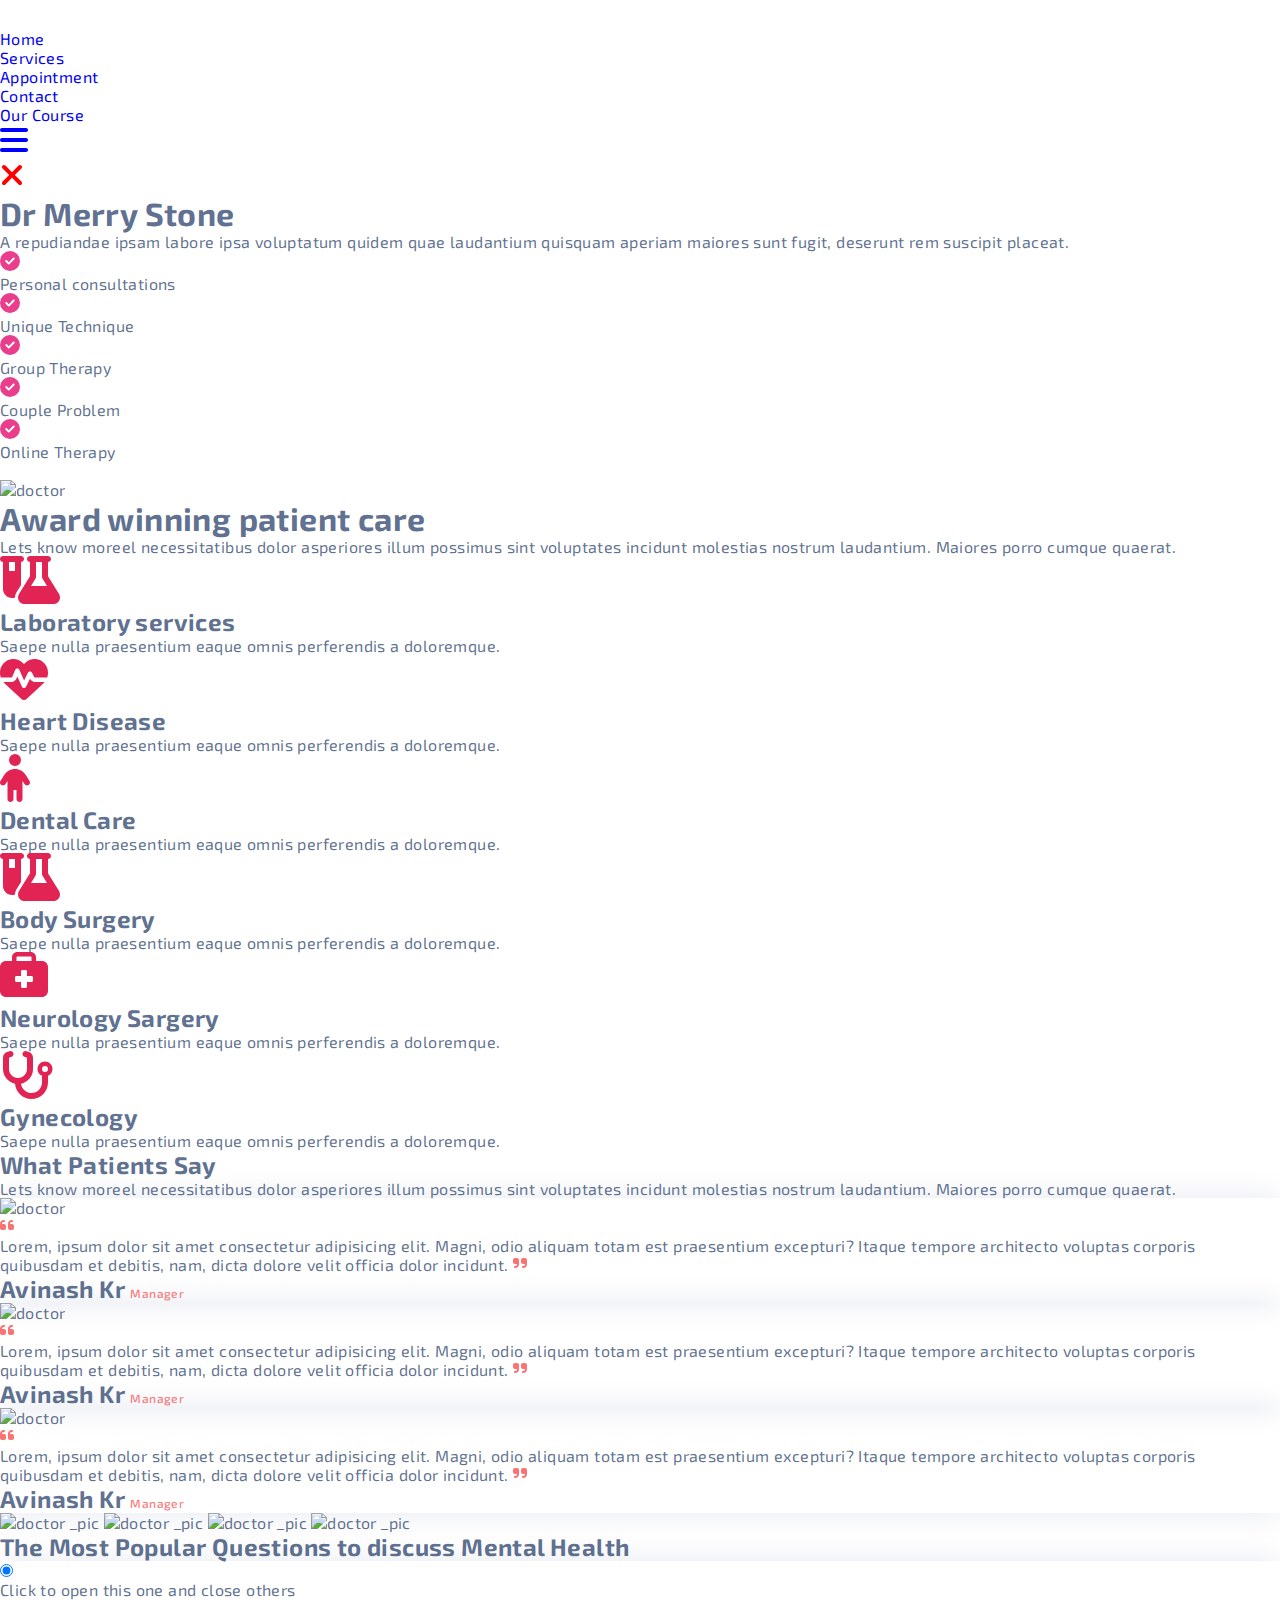
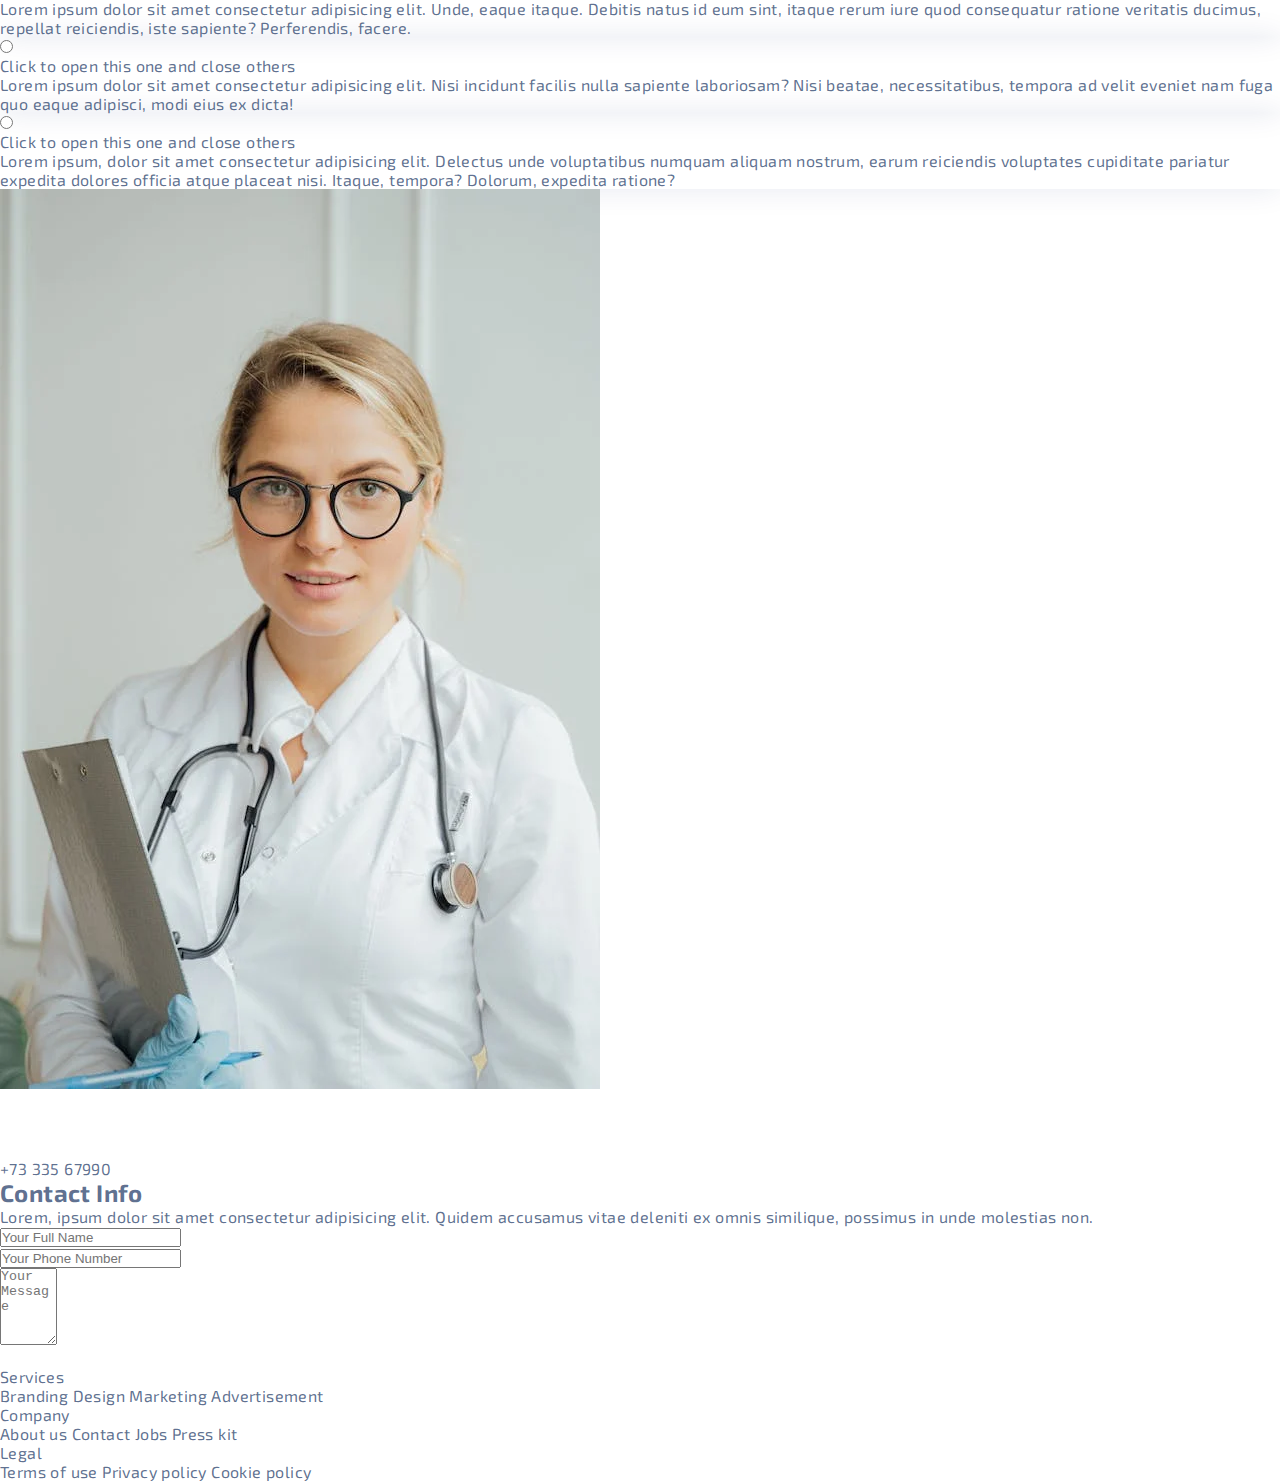
==== commit 62526320: "fixed" ====
--- a/index.html
+++ b/index.html
@@ -35,12 +35,13 @@
   </head>
   <body>
     <!-- navbar  -->
+
     <div
-      class="bg_nav_here fixed w-full top-0 left-0 border-b-[1px] shadow bg-gray-700"
+      class="bg_nav_here fixed w-full top-0 left-0 border-b-[1px] shadow bg-[#223a66bb]"
     >
       <div class="nav_container lg:w-[1120px] lg:mx-auto w-full lg:px-0 px-3">
         <div
-          class="nav_wrapper lg:flex md:flex flex lg:justify-between lg:items-center md:justify-between md:items-center py-3 justify-between items-center"
+          class="nav_wrapper lg:flex md:flex flex lg:justify-between lg:items-center md:justify-between md:items-center py-2 justify-between items-center"
         >
           <!-- {/*--------------- nav_logo------------ */} -->
 
@@ -48,7 +49,7 @@
             <h2 class="text-black text-lg font-medium">
               <a href="#">
                 <div
-                  class="w-[60px] h-[60px] rounded-full bg-white flex justify-center items-center relative z-50"
+                  class="w-[50px] h-[50px] rounded-full bg-white flex justify-center items-center relative z-50"
                 >
                   <img
                     class="w-[40px] h-[40px]"
@@ -69,7 +70,7 @@
             >
               <a href="#">
                 <li
-                  class="text-black text-lg font-bold tracking-wider px-3 py-1 rounded-md cursor-pointer lg:mb-0 mb-2 lg:mt-0 mt-3 lg:text-start text-center text-white"
+                  class="text-black text-base py-1 font-bold tracking-wide rounded-md cursor-pointer lg:mb-0 mb-2 lg:mt-0 mt-3 lg:text-start text-center text-white hover:text-blue-500 duration-200"
                 >
                   Home
                 </li>
@@ -77,7 +78,7 @@
 
               <a href="#services">
                 <li
-                  class="text-black text-lg font-bold tracking-wider px-3 py-1 rounded-md cursor-pointer lg:mb-0 mb-2 lg:mt-0 mt-3 lg:text-start text-center text-white"
+                  class="text-black text-base py-1 font-bold tracking-wide rounded-md cursor-pointer lg:mb-0 mb-2 lg:mt-0 mt-3 lg:text-start text-center text-white hover:text-blue-500 duration-200"
                 >
                   Services
                 </li>
@@ -85,21 +86,21 @@
 
               <a href="appointment.html">
                 <li
-                  class="text-black text-lg font-bold tracking-wide px-3 py-1 rounded-md cursor-pointer lg:mb-0 mb-2 lg:mt-0 mt-3 lg:text-start text-center text-white bg-blue-500"
+                  class="text-black text-base py-1 font-bold tracking-wide rounded-md cursor-pointer lg:mb-0 mb-2 lg:mt-0 mt-3 lg:text-start text-center text-white hover:text-blue-500 duration-200"
                 >
                   Appointment
                 </li>
               </a>
               <a href="#contact">
                 <li
-                  class="text-black text-lg font-bold tracking-wide px-3 py-1 rounded-md cursor-pointer lg:mb-0 mb-2 lg:mt-0 mt-3 lg:text-start text-center text-white"
+                  class="text-black text-base py-1 font-bold tracking-wide rounded-md cursor-pointer lg:mb-0 mb-2 lg:mt-0 mt-3 lg:text-start text-center text-white hover:text-blue-500 duration-200"
                 >
                   Contact
                 </li>
               </a>
               <a href="course.html">
                 <li
-                  class="text-black text-lg font-bold tracking-wide px-3 py-1 rounded-md cursor-pointer lg:mb-0 mb-2 lg:mt-0 mt-3 lg:text-start text-center text-white"
+                  class="text-black text-base py-1 font-bold tracking-wide rounded-md cursor-pointer lg:mb-0 mb-2 lg:mt-0 mt-3 lg:text-start text-center text-white hover:text-blue-500 duration-200"
                 >
                   Our Course
                 </li>
@@ -158,93 +159,110 @@
         <div
           class="head_right lg:w-1/2 w-full lg:order-first md:order-first order-last lg:mt-0 md:mt-0 mt-4"
         >
-          <h2
-            class="text-4xl text-blue-500 font-bold pb-2 lg:text-start text-center"
+          <h1
+            class="lg:text-6xl md:text-5xl text-4xl text-[#223a66bb] font-bold pb-2 lg:text-start text-center"
           >
             Dr Merry Stone
-          </h2>
+          </h1>
           <p
-            class="pb-5 text-base text-gray-600 lg:text-start text-center lg:w-full max-w-[500px] lg:mx-0 mx-auto"
+            class="pb-5 text-base lg:text-start text-center lg:w-full max-w-[500px] lg:mx-0 mx-auto mt-4 text-[#6F8BA4] leading-7"
           >
-            Lorem ipsum, dolor sit amet consectetur adipisicing elit. Quas
-            dolorum veniam id fugit amet ut, unde odio. Corporis, excepturi
-            reiciendis?
+            A repudiandae ipsam labore ipsa voluptatum quidem quae laudantium
+            quisquam aperiam maiores sunt fugit, deserunt rem suscipit placeat.
           </p>
-          <div class="list_items max-w-[500px] lg:mx-0 mx-auto">
-            <div class="flex gap-4 pb-2 items-center justify-start">
-              <div class="list_icon flex items-center gap-1 w-1/2">
-                <svg
-                  xmlns="http://www.w3.org/2000/svg"
-                  height="1.25em"
+
+          <!-- slots -->
+          <div class="lg:w-[500px] md:w-[500px] w-full">
+            <div class="flex justify-content-start gap-5">
+              <div class="flex align-items-center gap-2 w-1/2">
+                <div>
+                  <svg
+                    xmlns="http://www.w3.org/2000/svg"
+                    height="20px"
+                    viewBox="0 0 512 512"
+                  >
+                    <path
+                      style="fill: #e83e8c"
+                      d="M256 512A256 256 0 1 0 256 0a256 256 0 1 0 0 512zM369 209L241 337c-9.4 9.4-24.6 9.4-33.9 0l-64-64c-9.4-9.4-9.4-24.6 0-33.9s24.6-9.4 33.9 0l47 47L335 175c9.4-9.4 24.6-9.4 33.9 0s9.4 24.6 0 33.9z"
+                    />
+                  </svg>
+                </div>
+                <p>Personal consultations</p>
+              </div>
+              <div class="flex align-items-center gap-2 w-1/2">
+                <div>
+                  <svg
+                    xmlns="http://www.w3.org/2000/svg"
+                    height="20px"
+                    viewBox="0 0 512 512"
+                  >
+                    <path
+                      style="fill: #e83e8c"
+                      d="M256 512A256 256 0 1 0 256 0a256 256 0 1 0 0 512zM369 209L241 337c-9.4 9.4-24.6 9.4-33.9 0l-64-64c-9.4-9.4-9.4-24.6 0-33.9s24.6-9.4 33.9 0l47 47L335 175c9.4-9.4 24.6-9.4 33.9 0s9.4 24.6 0 33.9z"
+                    />
+                  </svg>
+                </div>
+                <p>Unique Technique</p>
+              </div>
+            </div>
+            <!-- 2 -->
+            <div class="flex justify-content-lg-start gap-5 pt-4 w-full">
+              <div class="flex align-items-center gap-2 w-1/2">
+                <div>
+                  <svg
+                    xmlns="http://www.w3.org/2000/svg"
+                    height="20px"
+                    viewBox="0 0 512 512"
+                  >
+                    <path
+                      style="fill: #e83e8c"
+                      d="M256 512A256 256 0 1 0 256 0a256 256 0 1 0 0 512zM369 209L241 337c-9.4 9.4-24.6 9.4-33.9 0l-64-64c-9.4-9.4-9.4-24.6 0-33.9s24.6-9.4 33.9 0l47 47L335 175c9.4-9.4 24.6-9.4 33.9 0s9.4 24.6 0 33.9z"
+                    />
+                  </svg>
+                </div>
+                <p>Group Therapy</p>
+              </div>
+              <div class="flex align-items-center gap-2 w-1/2">
+                <div>
+                  <svg
+                    xmlns="http://www.w3.org/2000/svg"
+                    height="20px"
+                    viewBox="0 0 512 512"
+                  >
+                    <path
+                      style="fill: #e83e8c"
+                      d="M256 512A256 256 0 1 0 256 0a256 256 0 1 0 0 512zM369 209L241 337c-9.4 9.4-24.6 9.4-33.9 0l-64-64c-9.4-9.4-9.4-24.6 0-33.9s24.6-9.4 33.9 0l47 47L335 175c9.4-9.4 24.6-9.4 33.9 0s9.4 24.6 0 33.9z"
+                    />
+                  </svg>
+                </div>
+                <p>Couple Problem</p>
+              </div>
+            </div>
+            <!-- 2 -->
+            <!-- 3 -->
+            <div class="flex align-items-center gap-2 pt-4">
+              <div>
+                <svg
+                  xmlns="http://www.w3.org/2000/svg"
+                  height="20px"
                   viewBox="0 0 512 512"
                 >
                   <path
-                    style="fill: #f95d5ddd"
+                    style="fill: #e83e8c"
                     d="M256 512A256 256 0 1 0 256 0a256 256 0 1 0 0 512zM369 209L241 337c-9.4 9.4-24.6 9.4-33.9 0l-64-64c-9.4-9.4-9.4-24.6 0-33.9s24.6-9.4 33.9 0l47 47L335 175c9.4-9.4 24.6-9.4 33.9 0s9.4 24.6 0 33.9z"
                   />
                 </svg>
-                <li class="text-gray-600">Personal consultations</li>
-              </div>
-              <div class="list_icon flex items-center gap-1 w-1/2">
-                <svg
-                  xmlns="http://www.w3.org/2000/svg"
-                  height="1.25em"
-                  viewBox="0 0 512 512"
-                >
-                  <path
-                    style="fill: #f95d5ddd"
-                    d="M256 512A256 256 0 1 0 256 0a256 256 0 1 0 0 512zM369 209L241 337c-9.4 9.4-24.6 9.4-33.9 0l-64-64c-9.4-9.4-9.4-24.6 0-33.9s24.6-9.4 33.9 0l47 47L335 175c9.4-9.4 24.6-9.4 33.9 0s9.4 24.6 0 33.9z"
-                  />
-                </svg>
-                <li class="text-gray-600">Unique Technique</li>
-              </div>
-            </div>
-            <div class="flex gap-4 pb-2 items-center justify-start">
-              <div class="list_icon flex items-center gap-1 w-1/2">
-                <svg
-                  xmlns="http://www.w3.org/2000/svg"
-                  height="1.25em"
-                  viewBox="0 0 512 512"
-                >
-                  <path
-                    style="fill: #f95d5ddd"
-                    d="M256 512A256 256 0 1 0 256 0a256 256 0 1 0 0 512zM369 209L241 337c-9.4 9.4-24.6 9.4-33.9 0l-64-64c-9.4-9.4-9.4-24.6 0-33.9s24.6-9.4 33.9 0l47 47L335 175c9.4-9.4 24.6-9.4 33.9 0s9.4 24.6 0 33.9z"
-                  />
-                </svg>
-                <li class="text-gray-600">Group Therapy</li>
-              </div>
-              <div class="list_icon flex items-center gap-1 w-1/2">
-                <svg
-                  xmlns="http://www.w3.org/2000/svg"
-                  height="1.25em"
-                  viewBox="0 0 512 512"
-                >
-                  <path
-                    style="fill: #f95d5ddd"
-                    d="M256 512A256 256 0 1 0 256 0a256 256 0 1 0 0 512zM369 209L241 337c-9.4 9.4-24.6 9.4-33.9 0l-64-64c-9.4-9.4-9.4-24.6 0-33.9s24.6-9.4 33.9 0l47 47L335 175c9.4-9.4 24.6-9.4 33.9 0s9.4 24.6 0 33.9z"
-                  />
-                </svg>
-                <li class="text-gray-600">Couple Problem</li>
-              </div>
-            </div>
-            <div class="list_icon flex items-center gap-1">
-              <svg
-                xmlns="http://www.w3.org/2000/svg"
-                height="1.25em"
-                viewBox="0 0 512 512"
-              >
-                <path
-                  style="fill: #f95d5ddd"
-                  d="M256 512A256 256 0 1 0 256 0a256 256 0 1 0 0 512zM369 209L241 337c-9.4 9.4-24.6 9.4-33.9 0l-64-64c-9.4-9.4-9.4-24.6 0-33.9s24.6-9.4 33.9 0l47 47L335 175c9.4-9.4 24.6-9.4 33.9 0s9.4 24.6 0 33.9z"
-                />
-              </svg>
-              <li class="text-gray-600">Online Therapy</li>
-            </div>
-          </div>
-          <div class="mt-5 lg:text-start text-center">
+              </div>
+              <p>Online Therapy</p>
+            </div>
+            <!-- 3 -->
+          </div>
+          <!-- slots -->
+
+          <div class="mt-8 lg:text-start md:text-start text-center mx-auto">
             <a href="appointment.html">
               <button
-                class="bg-[#f95d5ddd] px-5 py-2 text-lg rounded-lg hover:bg-blue-500 hover:text-[#fff] duration-500 text-white font-bold"
+                class="btn_btn_appointment py-2 text-xl rounded-full hover:bg-[#223a66] hover:text-[#fff] duration-500 text-white font-bold bg-[#e12454] w-[200px] mx-auto"
               >
                 Appointment Now
               </button></a
@@ -257,10 +275,10 @@
           <img
             src="./assets/doctor.jpg"
             alt="doctor"
-            class="object-cover z-30 relative -top-5 rounded-tl-[100px] rounded-br-[100px] w-[80%] h-[400px]"
+            class="object-cover z-30 relative -top-5 rounded-tl-[100px] rounded-br-[100px] lg:w-[80%] md:w-[90%] w-[90%] h-[400px]"
           />
           <div
-            class="w-[80%] h-[400px] bg-blue-500 absolute top-[0px] right-0 z-10"
+            class="w-[80%] h-[400px] bg-[#223a66bb] absolute top-[0px] right-0 z-10"
           ></div>
         </div>
       </div>
@@ -268,283 +286,197 @@
     <!-- Hero Section  -->
 
     <!-- services section -->
-    <div id="services" class="bg-color">
+    <div id="services" class="bg-[#f4f9fc] my-10">
       <div
         class="lg:w-[1120px] lg:mx-auto md:w-full w-full lg:px-0 md:px-2 px-2 lg:py-20 py-8"
       >
-        <h1 class="text-center text-4xl tracking-wide font-semibold text-black">
-          Services
-        </h1>
+        <div class="relative">
+          <h1
+            class="text-center lg:text-5xl md:text-4xl text-4xl tracking-wide font-bold text-[#223a66bb]"
+          >
+            Award winning patient care
+          </h1>
+          <div class="w-[70px] h-[6px] bg-[#e12454] mx-auto mt-5"></div>
+        </div>
         <p
-          class="text-center lg:w-[500px] w-full mx-auto pt-5 pb-20 text-gray-400"
+          class="text-center text-base lg:w-[500px] w-full mx-auto pt-5 pb-20 text-[#6F8BA4] leading-7"
         >
-          Lorem ipsum dolor sit amet consectetur adipisicing elit. Voluptate,
-          dolor dignissimos reprehenderit enim explicabo laudantium quia
-          ex,Lorem ipsum dolor sit amet, consectetur adipisicing elit. Rem,
-          iure.
+          Lets know moreel necessitatibus dolor asperiores illum possimus sint
+          voluptates incidunt molestias nostrum laudantium. Maiores porro cumque
+          quaerat.
         </p>
         <div class="pricing_wrapper grid lg:grid-cols-3 md:grid-cols-3 gap-8">
-          <div
-            class="pricing_cart bg-white shadow-md flex flex-col justify-center items-center py-16 rounded-lg lg:hover:-translate-y-5 relative duration-500 transition-all"
-          >
-            <h2 class="text-2xl font-semibold pb-5 tracking-wide text-black">
-              Light Session
-            </h2>
-            <p class="text-4xl font-extrabold text-blue-500 pb-10">$150</p>
-            <div class="list_items">
-              <div class="list_icon flex items-center gap-1 pb-2">
-                <svg
-                  xmlns="http://www.w3.org/2000/svg"
-                  height="1.25em"
+          <!-- single -->
+          <div class="pricing_cart bg-white shadow-md py-12 px-7 rounded-md">
+            <div class="flex items-center gap-7">
+              <div class="logo">
+                <svg
+                  xmlns="http://www.w3.org/2000/svg"
+                  height="3em"
+                  viewBox="0 0 640 512"
+                  fill="#e12454"
+                >
+                  <path
+                    d="M175 389.4c-9.8 16-15 34.3-15 53.1c-10 3.5-20.8 5.5-32 5.5c-53 0-96-43-96-96V64C14.3 64 0 49.7 0 32S14.3 0 32 0H96h64 64c17.7 0 32 14.3 32 32s-14.3 32-32 32V309.9l-49 79.6zM96 64v96h64V64H96zM352 0H480h32c17.7 0 32 14.3 32 32s-14.3 32-32 32V214.9L629.7 406.2c6.7 10.9 10.3 23.5 10.3 36.4c0 38.3-31.1 69.4-69.4 69.4H261.4c-38.3 0-69.4-31.1-69.4-69.4c0-12.8 3.6-25.4 10.3-36.4L320 214.9V64c-17.7 0-32-14.3-32-32s14.3-32 32-32h32zm32 64V224c0 5.9-1.6 11.7-4.7 16.8L330.5 320h171l-48.8-79.2c-3.1-5-4.7-10.8-4.7-16.8V64H384z"
+                  />
+                </svg>
+              </div>
+              <h2 class="text-xl text-[#222] font-bold">Laboratory services</h2>
+            </div>
+
+            <p
+              class="pt-10 text-[##6F8BA4] font-medium text-base leading-[30px]"
+            >
+              Saepe nulla praesentium eaque omnis perferendis a doloremque.
+            </p>
+          </div>
+          <!-- single -->
+          <!-- single -->
+          <div class="pricing_cart bg-white shadow-md py-12 px-7 rounded-md">
+            <div class="flex items-center gap-7">
+              <div class="logo">
+                <svg
+                  xmlns="http://www.w3.org/2000/svg"
+                  height="3em"
                   viewBox="0 0 512 512"
-                >
-                  <path
-                    style="fill: #f95d5ddd"
-                    d="M256 512A256 256 0 1 0 256 0a256 256 0 1 0 0 512zM369 209L241 337c-9.4 9.4-24.6 9.4-33.9 0l-64-64c-9.4-9.4-9.4-24.6 0-33.9s24.6-9.4 33.9 0l47 47L335 175c9.4-9.4 24.6-9.4 33.9 0s9.4 24.6 0 33.9z"
-                  />
-                </svg>
-                <li class="text-black">6 session/month</li>
-              </div>
-              <div class="list_icon flex items-center gap-1 pb-2">
-                <svg
-                  xmlns="http://www.w3.org/2000/svg"
-                  height="1.25em"
+                  fill="#e12454"
+                >
+                  <path
+                    d="M228.3 469.1L47.6 300.4c-4.2-3.9-8.2-8.1-11.9-12.4h87c22.6 0 43-13.6 51.7-34.5l10.5-25.2 49.3 109.5c3.8 8.5 12.1 14 21.4 14.1s17.8-5 22-13.3L320 253.7l1.7 3.4c9.5 19 28.9 31 50.1 31H476.3c-3.7 4.3-7.7 8.5-11.9 12.4L283.7 469.1c-7.5 7-17.4 10.9-27.7 10.9s-20.2-3.9-27.7-10.9zM503.7 240h-132c-3 0-5.8-1.7-7.2-4.4l-23.2-46.3c-4.1-8.1-12.4-13.3-21.5-13.3s-17.4 5.1-21.5 13.3l-41.4 82.8L205.9 158.2c-3.9-8.7-12.7-14.3-22.2-14.1s-18.1 5.9-21.8 14.8l-31.8 76.3c-1.2 3-4.2 4.9-7.4 4.9H16c-2.6 0-5 .4-7.3 1.1C3 225.2 0 208.2 0 190.9v-5.8c0-69.9 50.5-129.5 119.4-141C165 36.5 211.4 51.4 244 84l12 12 12-12c32.6-32.6 79-47.5 124.6-39.9C461.5 55.6 512 115.2 512 185.1v5.8c0 16.9-2.8 33.5-8.3 49.1z"
+                  />
+                </svg>
+              </div>
+              <h2 class="text-xl text-[#222] font-bold">Heart Disease</h2>
+            </div>
+
+            <p
+              class="pt-10 text-[##6F8BA4] font-medium text-base leading-[30px]"
+            >
+              Saepe nulla praesentium eaque omnis perferendis a doloremque.
+            </p>
+          </div>
+          <!-- single -->
+          <!-- single -->
+          <div class="pricing_cart bg-white shadow-md py-12 px-7 rounded-md">
+            <div class="flex items-center gap-7">
+              <div class="logo">
+                <svg
+                  xmlns="http://www.w3.org/2000/svg"
+                  height="3em"
+                  viewBox="0 0 320 512"
+                  fill="#e12454"
+                >
+                  <path
+                    d="M96 64a64 64 0 1 1 128 0A64 64 0 1 1 96 64zm48 320v96c0 17.7-14.3 32-32 32s-32-14.3-32-32V287.8L59.1 321c-9.4 15-29.2 19.4-44.1 10S-4.5 301.9 4.9 287l39.9-63.3C69.7 184 113.2 160 160 160s90.3 24 115.2 63.6L315.1 287c9.4 15 4.9 34.7-10 44.1s-34.7 4.9-44.1-10L240 287.8V480c0 17.7-14.3 32-32 32s-32-14.3-32-32V384H144z"
+                  />
+                </svg>
+              </div>
+              <h2 class="text-xl text-[#222] font-bold">Dental Care</h2>
+            </div>
+
+            <p
+              class="pt-10 text-[##6F8BA4] font-medium text-base leading-[30px]"
+            >
+              Saepe nulla praesentium eaque omnis perferendis a doloremque.
+            </p>
+          </div>
+          <!-- single -->
+          <!-- single -->
+          <div class="pricing_cart bg-white shadow-md py-12 px-7 rounded-md">
+            <div class="flex items-center gap-7">
+              <div class="logo">
+                <svg
+                  xmlns="http://www.w3.org/2000/svg"
+                  height="3em"
+                  viewBox="0 0 640 512"
+                  fill="#e12454"
+                >
+                  <path
+                    d="M175 389.4c-9.8 16-15 34.3-15 53.1c-10 3.5-20.8 5.5-32 5.5c-53 0-96-43-96-96V64C14.3 64 0 49.7 0 32S14.3 0 32 0H96h64 64c17.7 0 32 14.3 32 32s-14.3 32-32 32V309.9l-49 79.6zM96 64v96h64V64H96zM352 0H480h32c17.7 0 32 14.3 32 32s-14.3 32-32 32V214.9L629.7 406.2c6.7 10.9 10.3 23.5 10.3 36.4c0 38.3-31.1 69.4-69.4 69.4H261.4c-38.3 0-69.4-31.1-69.4-69.4c0-12.8 3.6-25.4 10.3-36.4L320 214.9V64c-17.7 0-32-14.3-32-32s14.3-32 32-32h32zm32 64V224c0 5.9-1.6 11.7-4.7 16.8L330.5 320h171l-48.8-79.2c-3.1-5-4.7-10.8-4.7-16.8V64H384z"
+                  />
+                </svg>
+              </div>
+              <h2 class="text-xl text-[#222] font-bold">Body Surgery</h2>
+            </div>
+
+            <p
+              class="pt-10 text-[##6F8BA4] font-medium text-base leading-[30px]"
+            >
+              Saepe nulla praesentium eaque omnis perferendis a doloremque.
+            </p>
+          </div>
+          <!-- single -->
+          <!-- single -->
+          <div class="pricing_cart bg-white shadow-md py-12 px-7 rounded-md">
+            <div class="flex items-center gap-7">
+              <div class="logo">
+                <svg
+                  xmlns="http://www.w3.org/2000/svg"
+                  height="3em"
                   viewBox="0 0 512 512"
-                >
-                  <path
-                    style="fill: #f95d5ddd"
-                    d="M256 512A256 256 0 1 0 256 0a256 256 0 1 0 0 512zM369 209L241 337c-9.4 9.4-24.6 9.4-33.9 0l-64-64c-9.4-9.4-9.4-24.6 0-33.9s24.6-9.4 33.9 0l47 47L335 175c9.4-9.4 24.6-9.4 33.9 0s9.4 24.6 0 33.9z"
-                  />
-                </svg>
-                <li class="text-black">Duration 30 minutes</li>
-              </div>
-              <div class="list_icon flex items-center gap-1 pb-2">
-                <svg
-                  xmlns="http://www.w3.org/2000/svg"
-                  height="1.25em"
-                  viewBox="0 0 512 512"
-                >
-                  <path
-                    style="fill: #f95d5ddd"
-                    d="M256 512A256 256 0 1 0 256 0a256 256 0 1 0 0 512zM369 209L241 337c-9.4 9.4-24.6 9.4-33.9 0l-64-64c-9.4-9.4-9.4-24.6 0-33.9s24.6-9.4 33.9 0l47 47L335 175c9.4-9.4 24.6-9.4 33.9 0s9.4 24.6 0 33.9z"
-                  />
-                </svg>
-                <li class="text-black">group Meettng</li>
-              </div>
-              <div class="list_icon flex items-center gap-1 pb-2">
-                <svg
-                  xmlns="http://www.w3.org/2000/svg"
-                  height="1.25em"
-                  viewBox="0 0 512 512"
-                >
-                  <path
-                    style="fill: #f95d5ddd"
-                    d="M256 512A256 256 0 1 0 256 0a256 256 0 1 0 0 512zM369 209L241 337c-9.4 9.4-24.6 9.4-33.9 0l-64-64c-9.4-9.4-9.4-24.6 0-33.9s24.6-9.4 33.9 0l47 47L335 175c9.4-9.4 24.6-9.4 33.9 0s9.4 24.6 0 33.9z"
-                  />
-                </svg>
-                <li class="text-gray-500">Personal Meeting</li>
-              </div>
-              <div class="list_icon flex items-center gap-1">
-                <svg
-                  xmlns="http://www.w3.org/2000/svg"
-                  height="1.25em"
-                  viewBox="0 0 512 512"
-                >
-                  <path
-                    style="fill: #f95d5ddd"
-                    d="M256 512A256 256 0 1 0 256 0a256 256 0 1 0 0 512zM369 209L241 337c-9.4 9.4-24.6 9.4-33.9 0l-64-64c-9.4-9.4-9.4-24.6 0-33.9s24.6-9.4 33.9 0l47 47L335 175c9.4-9.4 24.6-9.4 33.9 0s9.4 24.6 0 33.9z"
-                  />
-                </svg>
-                <li class="text-gray-500">Support 24 hours</li>
-              </div>
-              <div class="pt-5">
-                <button
-                  class="border-[1px] border-blue-500 outline-none py-2 px-8 rounded-full text-lg font-medium text-blue-500 hover:bg-blue-500 hover:text-white duration-200"
-                >
-                  Buy Now
-                </button>
-              </div>
-            </div>
-          </div>
-          <div
-            class="pricing_cart bg-white shadow-md flex flex-col justify-center items-center py-16 rounded-lg lg:hover:-translate-y-5 relative duration-500 transition-all"
-          >
-            <h2 class="text-2xl font-semibold pb-5 tracking-wide text-black">
-              Light Session
-            </h2>
-            <p class="text-4xl font-extrabold text-blue-500 pb-10">$150</p>
-            <div class="list_items">
-              <div class="list_icon flex items-center gap-1 pb-2">
-                <svg
-                  xmlns="http://www.w3.org/2000/svg"
-                  height="1.25em"
-                  viewBox="0 0 512 512"
-                >
-                  <path
-                    style="fill: #f95d5ddd"
-                    d="M256 512A256 256 0 1 0 256 0a256 256 0 1 0 0 512zM369 209L241 337c-9.4 9.4-24.6 9.4-33.9 0l-64-64c-9.4-9.4-9.4-24.6 0-33.9s24.6-9.4 33.9 0l47 47L335 175c9.4-9.4 24.6-9.4 33.9 0s9.4 24.6 0 33.9z"
-                  />
-                </svg>
-                <li class="text-black">6 session/month</li>
-              </div>
-              <div class="list_icon flex items-center gap-1 pb-2">
-                <svg
-                  xmlns="http://www.w3.org/2000/svg"
-                  height="1.25em"
-                  viewBox="0 0 512 512"
-                >
-                  <path
-                    style="fill: #f95d5ddd"
-                    d="M256 512A256 256 0 1 0 256 0a256 256 0 1 0 0 512zM369 209L241 337c-9.4 9.4-24.6 9.4-33.9 0l-64-64c-9.4-9.4-9.4-24.6 0-33.9s24.6-9.4 33.9 0l47 47L335 175c9.4-9.4 24.6-9.4 33.9 0s9.4 24.6 0 33.9z"
-                  />
-                </svg>
-                <li class="text-black">Duration 30 minutes</li>
-              </div>
-              <div class="list_icon flex items-center gap-1 pb-2">
-                <svg
-                  xmlns="http://www.w3.org/2000/svg"
-                  height="1.25em"
-                  viewBox="0 0 512 512"
-                >
-                  <path
-                    style="fill: #f95d5ddd"
-                    d="M256 512A256 256 0 1 0 256 0a256 256 0 1 0 0 512zM369 209L241 337c-9.4 9.4-24.6 9.4-33.9 0l-64-64c-9.4-9.4-9.4-24.6 0-33.9s24.6-9.4 33.9 0l47 47L335 175c9.4-9.4 24.6-9.4 33.9 0s9.4 24.6 0 33.9z"
-                  />
-                </svg>
-                <li class="text-black">group Meettng</li>
-              </div>
-              <div class="list_icon flex items-center gap-1 pb-2">
-                <svg
-                  xmlns="http://www.w3.org/2000/svg"
-                  height="1.25em"
-                  viewBox="0 0 512 512"
-                >
-                  <path
-                    style="fill: #f95d5ddd"
-                    d="M256 512A256 256 0 1 0 256 0a256 256 0 1 0 0 512zM369 209L241 337c-9.4 9.4-24.6 9.4-33.9 0l-64-64c-9.4-9.4-9.4-24.6 0-33.9s24.6-9.4 33.9 0l47 47L335 175c9.4-9.4 24.6-9.4 33.9 0s9.4 24.6 0 33.9z"
-                  />
-                </svg>
-                <li class="text-gray-500">Personal Meeting</li>
-              </div>
-              <div class="list_icon flex items-center gap-1">
-                <svg
-                  xmlns="http://www.w3.org/2000/svg"
-                  height="1.25em"
-                  viewBox="0 0 512 512"
-                >
-                  <path
-                    style="fill: #f95d5ddd"
-                    d="M256 512A256 256 0 1 0 256 0a256 256 0 1 0 0 512zM369 209L241 337c-9.4 9.4-24.6 9.4-33.9 0l-64-64c-9.4-9.4-9.4-24.6 0-33.9s24.6-9.4 33.9 0l47 47L335 175c9.4-9.4 24.6-9.4 33.9 0s9.4 24.6 0 33.9z"
-                  />
-                </svg>
-                <li class="text-gray-500">Support 24 hours</li>
-              </div>
-              <div class="pt-5">
-                <button
-                  class="border-[1px] border-blue-500 outline-none py-2 px-8 rounded-full text-lg font-medium text-blue-500 hover:bg-blue-500 hover:text-white duration-200"
-                >
-                  Buy Now
-                </button>
-              </div>
-            </div>
-          </div>
-          <div
-            class="pricing_cart bg-white shadow-md flex flex-col justify-center items-center py-16 rounded-lg lg:hover:-translate-y-5 relative duration-500 transition-all"
-          >
-            <h2 class="text-2xl font-semibold pb-5 tracking-wide text-black">
-              Light Session
-            </h2>
-            <p class="text-4xl font-extrabold text-blue-500 pb-10">$150</p>
-            <div class="list_items">
-              <div class="list_icon flex items-center gap-1 pb-2">
-                <svg
-                  xmlns="http://www.w3.org/2000/svg"
-                  height="1.25em"
-                  viewBox="0 0 512 512"
-                >
-                  <path
-                    style="fill: #f95d5ddd"
-                    d="M256 512A256 256 0 1 0 256 0a256 256 0 1 0 0 512zM369 209L241 337c-9.4 9.4-24.6 9.4-33.9 0l-64-64c-9.4-9.4-9.4-24.6 0-33.9s24.6-9.4 33.9 0l47 47L335 175c9.4-9.4 24.6-9.4 33.9 0s9.4 24.6 0 33.9z"
-                  />
-                </svg>
-                <li class="text-black">6 session/month</li>
-              </div>
-              <div class="list_icon flex items-center gap-1 pb-2">
-                <svg
-                  xmlns="http://www.w3.org/2000/svg"
-                  height="1.25em"
-                  viewBox="0 0 512 512"
-                >
-                  <path
-                    style="fill: #f95d5ddd"
-                    d="M256 512A256 256 0 1 0 256 0a256 256 0 1 0 0 512zM369 209L241 337c-9.4 9.4-24.6 9.4-33.9 0l-64-64c-9.4-9.4-9.4-24.6 0-33.9s24.6-9.4 33.9 0l47 47L335 175c9.4-9.4 24.6-9.4 33.9 0s9.4 24.6 0 33.9z"
-                  />
-                </svg>
-                <li class="text-black">Duration 30 minutes</li>
-              </div>
-              <div class="list_icon flex items-center gap-1 pb-2">
-                <svg
-                  xmlns="http://www.w3.org/2000/svg"
-                  height="1.25em"
-                  viewBox="0 0 512 512"
-                >
-                  <path
-                    style="fill: #f95d5ddd"
-                    d="M256 512A256 256 0 1 0 256 0a256 256 0 1 0 0 512zM369 209L241 337c-9.4 9.4-24.6 9.4-33.9 0l-64-64c-9.4-9.4-9.4-24.6 0-33.9s24.6-9.4 33.9 0l47 47L335 175c9.4-9.4 24.6-9.4 33.9 0s9.4 24.6 0 33.9z"
-                  />
-                </svg>
-                <li class="text-black">group Meettng</li>
-              </div>
-              <div class="list_icon flex items-center gap-1 pb-2">
-                <svg
-                  xmlns="http://www.w3.org/2000/svg"
-                  height="1.25em"
-                  viewBox="0 0 512 512"
-                >
-                  <path
-                    style="fill: #f95d5ddd"
-                    d="M256 512A256 256 0 1 0 256 0a256 256 0 1 0 0 512zM369 209L241 337c-9.4 9.4-24.6 9.4-33.9 0l-64-64c-9.4-9.4-9.4-24.6 0-33.9s24.6-9.4 33.9 0l47 47L335 175c9.4-9.4 24.6-9.4 33.9 0s9.4 24.6 0 33.9z"
-                  />
-                </svg>
-                <li class="text-gray-500">Personal Meeting</li>
-              </div>
-              <div class="list_icon flex items-center gap-1">
-                <svg
-                  xmlns="http://www.w3.org/2000/svg"
-                  height="1.25em"
-                  viewBox="0 0 512 512"
-                >
-                  <path
-                    style="fill: #f95d5ddd"
-                    d="M256 512A256 256 0 1 0 256 0a256 256 0 1 0 0 512zM369 209L241 337c-9.4 9.4-24.6 9.4-33.9 0l-64-64c-9.4-9.4-9.4-24.6 0-33.9s24.6-9.4 33.9 0l47 47L335 175c9.4-9.4 24.6-9.4 33.9 0s9.4 24.6 0 33.9z"
-                  />
-                </svg>
-                <li class="text-gray-500">Support 24 hours</li>
-              </div>
-            </div>
-            <div class="pt-5">
-              <button
-                class="border-[1px] border-blue-500 outline-none py-2 px-8 rounded-full text-lg font-medium text-blue-500 hover:bg-blue-500 hover:text-white duration-200"
-              >
-                Buy Now
-              </button>
-            </div>
-          </div>
+                  fill="#e12454"
+                >
+                  <path
+                    d="M184 48H328c4.4 0 8 3.6 8 8V96H176V56c0-4.4 3.6-8 8-8zm-56 8V96H64C28.7 96 0 124.7 0 160V416c0 35.3 28.7 64 64 64H448c35.3 0 64-28.7 64-64V160c0-35.3-28.7-64-64-64H384V56c0-30.9-25.1-56-56-56H184c-30.9 0-56 25.1-56 56zm96 152c0-8.8 7.2-16 16-16h32c8.8 0 16 7.2 16 16v48h48c8.8 0 16 7.2 16 16v32c0 8.8-7.2 16-16 16H288v48c0 8.8-7.2 16-16 16H240c-8.8 0-16-7.2-16-16V320H176c-8.8 0-16-7.2-16-16V272c0-8.8 7.2-16 16-16h48V208z"
+                  />
+                </svg>
+              </div>
+              <h2 class="text-xl text-[#222] font-bold">Neurology Sargery</h2>
+            </div>
+
+            <p
+              class="pt-10 text-[##6F8BA4] font-medium text-base leading-[30px]"
+            >
+              Saepe nulla praesentium eaque omnis perferendis a doloremque.
+            </p>
+          </div>
+          <!-- single -->
+          <!-- single -->
+          <div class="pricing_cart bg-white shadow-md py-12 px-7 rounded-md">
+            <div class="flex items-center gap-7">
+              <div class="logo">
+                <svg
+                  xmlns="http://www.w3.org/2000/svg"
+                  height="3em"
+                  viewBox="0 0 576 512"
+                  fill="#e12454"
+                >
+                  <path
+                    d="M142.4 21.9c5.6 16.8-3.5 34.9-20.2 40.5L96 71.1V192c0 53 43 96 96 96s96-43 96-96V71.1l-26.1-8.7c-16.8-5.6-25.8-23.7-20.2-40.5s23.7-25.8 40.5-20.2l26.1 8.7C334.4 19.1 352 43.5 352 71.1V192c0 77.2-54.6 141.6-127.3 156.7C231 404.6 278.4 448 336 448c61.9 0 112-50.1 112-112V265.3c-28.3-12.3-48-40.5-48-73.3c0-44.2 35.8-80 80-80s80 35.8 80 80c0 32.8-19.7 61-48 73.3V336c0 97.2-78.8 176-176 176c-92.9 0-168.9-71.9-175.5-163.1C87.2 334.2 32 269.6 32 192V71.1c0-27.5 17.6-52 43.8-60.7l26.1-8.7c16.8-5.6 34.9 3.5 40.5 20.2zM480 224a32 32 0 1 0 0-64 32 32 0 1 0 0 64z"
+                  />
+                </svg>
+              </div>
+              <h2 class="text-xl text-[#222] font-bold">Gynecology</h2>
+            </div>
+
+            <p
+              class="pt-10 text-[##6F8BA4] font-medium text-base leading-[30px]"
+            >
+              Saepe nulla praesentium eaque omnis perferendis a doloremque.
+            </p>
+          </div>
+          <!-- single -->
         </div>
       </div>
     </div>
+
     <!-- services section -->
 
     <!-- testimonial -->
     <div
       class="lg:w-[1120px] lg:mx-auto md:w-full w-full lg:px-0 md:px-2 px-2 lg:py-20 py-7"
     >
-      <h2 class="text-3xl font-bold text-black tracking-wide text-center">
+      <h2
+        class="lg:text-5xl md:text-4xl text-3xl font-bold text-black tracking-wide text-center"
+      >
         What Patients Say
       </h2>
-      <p class="text-gray-500 text-center pt-2 pb-10 w-[350px] mx-auto">
-        Lorem ipsum dolor sit, amet consectetur adipisicing elit. Nemo,
-        accusantium.
+      <p
+        class="text-center text-base lg:w-[500px] w-full mx-auto pt-5 pb-20 text-[#6F8BA4] leading-7"
+      >
+        Lets know moreel necessitatibus dolor asperiores illum possimus sint
+        voluptates incidunt molestias nostrum laudantium. Maiores porro cumque
+        quaerat.
       </p>
 
       <!-- swiper  -->
@@ -552,7 +484,7 @@
         class="grid lg:grid-cols-3 md:grid-cols-3 sm:grid-cols-1 gap-3 pt-16"
       >
         <!-- 1 -->
-        <div class="images shadow-md p-5 relative rounded-lg relative">
+        <div class="images box_shadow_here p-5 relative rounded-lg relative">
           <img
             src="./assets/doctor.jpg"
             alt="doctor"
@@ -571,7 +503,9 @@
                 />
               </svg>
             </div>
-            <p class="text-gray-500 tracking-wide text-justify flex items-end">
+            <p
+              class="text-gray-500 tracking-wide text-justify flex items-end leading-7"
+            >
               Lorem, ipsum dolor sit amet consectetur adipisicing elit. Magni,
               odio aliquam totam est praesentium excepturi? Itaque tempore
               architecto voluptas corporis quibusdam et debitis, nam, dicta
@@ -601,7 +535,7 @@
         <!-- 1 -->
         <!-- 1 -->
         <div
-          class="images shadow-md p-5 relative rounded-lg relative lg:mt-0 md:mt-0 mt-16"
+          class="images box_shadow_here p-5 relative rounded-lg relative lg:mt-0 md:mt-0 mt-16"
         >
           <img
             src="./assets/doctor.jpg"
@@ -621,7 +555,9 @@
                 />
               </svg>
             </div>
-            <p class="text-gray-500 tracking-wide text-justify flex items-end">
+            <p
+              class="text-gray-500 tracking-wide text-justify flex items-end leading-7"
+            >
               Lorem, ipsum dolor sit amet consectetur adipisicing elit. Magni,
               odio aliquam totam est praesentium excepturi? Itaque tempore
               architecto voluptas corporis quibusdam et debitis, nam, dicta
@@ -651,7 +587,7 @@
         <!-- 1 -->
         <!-- 1 -->
         <div
-          class="images shadow-md p-5 relative rounded-lg relative lg:mt-0 md:mt-0 mt-16"
+          class="images box_shadow_here p-5 relative rounded-lg relative lg:mt-0 md:mt-0 mt-16"
         >
           <img
             src="./assets/doctor.jpg"
@@ -671,7 +607,9 @@
                 />
               </svg>
             </div>
-            <p class="text-gray-500 tracking-wide text-justify flex items-end">
+            <p
+              class="text-gray-500 tracking-wide text-justify flex items-end leading-7"
+            >
               Lorem, ipsum dolor sit amet consectetur adipisicing elit. Magni,
               odio aliquam totam est praesentium excepturi? Itaque tempore
               architecto voluptas corporis quibusdam et debitis, nam, dicta
@@ -705,93 +643,95 @@
     <!-- testimonial -->
 
     <!-- Question -->
-    <div
-      class="lg:w-[1120px] lg:mx-auto md:w-full w-full lg:px-0 md:px-2 px-2 py-10 h-[700px]"
-    >
-      <div class="lg:flex items-center justify-between h-[500px]">
-        <div>
-          <div class="relative">
-            <div class="lg:w-1/2 w-full flex gap-5 relative">
-              <img
-                src="./assets/doctor.jpg"
-                alt="doctor _pic"
-                class="lg:w-[200px] lg:h-[200px] mx-auto object-cover rounded-tl-[80px] z-40 lg:block"
-              />
-              <img
-                src="./assets/doctor.jpg"
-                alt="doctor _pic"
-                class="lg:w-[200px] lg:h-[200px] object-cover relative -translate-y-[50px] rounded-tr-[70px] z-30 lg:block hidden"
-              />
-              <img
-                src="./assets/doctor.jpg"
-                alt="doctor _pic"
-                class="lg:w-[150px] lg:h-[150px] object-cover relative -translate-y-[50px] rounded-tr-[70px] left-[-180px] top-[210px] z-40 lg:block hidden"
-              />
-              <img
-                src="./assets/doctor.jpg"
-                alt="doctor _pic"
-                class="lg:w-[220px] lg:h-[250px] object-cover relative -translate-y-[50px] rounded-bl-[70px] left-[-590px] top-[270px] z-40 lg:block hidden"
-              />
-            </div>
-            <div
-              class="lg:w-[450px] lg:h-[400px] bg-blue-500 z-0 absolute top-0 -left-[16px] rounded-xl shadow shadow-white"
-            ></div>
-          </div>
-        </div>
-
-        <div class="lg:w-1/2 w-full">
-          <h2
-            class="text-3xl font-bold tracking-wide py-8 text-black text-center"
-          >
-            The Most Popular Questions to discuss Mental Health
-          </h2>
-          <!-- Accordion -->
-          <div class="collapse collapse-plus bg-white shadow mb-3">
-            <input type="radio" name="my-accordion-3" checked="checked" />
-            <div class="collapse-title text-xl font-medium text-black">
-              Click to open this one and close others
-            </div>
-            <div class="collapse-content text-gray-500">
-              <p>
-                Lorem ipsum dolor sit amet consectetur adipisicing elit. Unde,
-                eaque itaque. Debitis natus id eum sint, itaque rerum iure quod
-                consequatur ratione veritatis ducimus, repellat reiciendis, iste
-                sapiente? Perferendis, facere.
-              </p>
-            </div>
-          </div>
-          <div class="collapse collapse-plus bg-white shadow mb-3">
-            <input type="radio" name="my-accordion-3" />
-            <div class="collapse-title text-xl font-medium text-black">
-              Click to open this one and close others
-            </div>
-            <div class="collapse-content text-gary-500">
-              <p>
-                Lorem ipsum dolor sit amet consectetur adipisicing elit. Nisi
-                incidunt facilis nulla sapiente laboriosam? Nisi beatae,
-                necessitatibus, tempora ad velit eveniet nam fuga quo eaque
-                adipisci, modi eius ex dicta!
-              </p>
-            </div>
-          </div>
-          <div class="collapse collapse-plus bg-white shadow mb-3">
-            <input type="radio" name="my-accordion-3" />
-            <div class="collapse-title text-xl font-medium text-black">
-              Click to open this one and close others
-            </div>
-            <div class="collapse-content text-gary-500">
-              <p>
-                Lorem ipsum, dolor sit amet consectetur adipisicing elit.
-                Delectus unde voluptatibus numquam aliquam nostrum, earum
-                reiciendis voluptates cupiditate pariatur expedita dolores
-                officia atque placeat nisi. Itaque, tempora? Dolorum, expedita
-                ratione?
-              </p>
-            </div>
-          </div>
-          <!-- Accordion -->
-
-          <div class="w-full text-white"></div>
+    <div class="bg-[#f4f9fc] my-10">
+      <div
+        class="lg:w-[1120px] lg:mx-auto md:w-full w-full lg:px-0 md:px-2 px-2 py-10 h-[700px]"
+      >
+        <div class="lg:flex items-center justify-between h-[500px]">
+          <div>
+            <div class="relative">
+              <div class="lg:w-1/2 w-full flex gap-5 relative">
+                <img
+                  src="./assets/doctor.jpg"
+                  alt="doctor _pic"
+                  class="lg:w-[200px] lg:h-[200px] mx-auto object-cover rounded-tl-[80px] z-40 lg:block"
+                />
+                <img
+                  src="./assets/doctor.jpg"
+                  alt="doctor _pic"
+                  class="lg:w-[200px] lg:h-[200px] object-cover relative -translate-y-[50px] rounded-tr-[70px] z-30 lg:block hidden"
+                />
+                <img
+                  src="./assets/doctor.jpg"
+                  alt="doctor _pic"
+                  class="lg:w-[150px] lg:h-[150px] object-cover relative -translate-y-[50px] rounded-tr-[70px] left-[-180px] top-[210px] z-40 lg:block hidden"
+                />
+                <img
+                  src="./assets/doctor.jpg"
+                  alt="doctor _pic"
+                  class="lg:w-[220px] lg:h-[250px] object-cover relative -translate-y-[50px] rounded-bl-[70px] left-[-590px] top-[270px] z-40 lg:block hidden"
+                />
+              </div>
+              <div
+                class="lg:w-[450px] lg:h-[400px] bg-blue-500 z-0 absolute top-0 -left-[16px] rounded-xl shadow shadow-white"
+              ></div>
+            </div>
+          </div>
+
+          <div class="lg:w-1/2 w-full">
+            <h2
+              class="text-center lg:text-3xl md:text-3xl text-xl lg:pt-0 md:pt-0 pt-7 tracking-wide font-bold text-[#223a66bb] pb-7"
+            >
+              The Most Popular Questions to discuss Mental Health
+            </h2>
+            <!-- Accordion -->
+            <div class="collapse collapse-plus bg-white box_shadow_here mb-3">
+              <input type="radio" name="my-accordion-3" checked="checked" />
+              <div class="collapse-title text-xl font-medium text-black">
+                Click to open this one and close others
+              </div>
+              <div class="collapse-content text-base text-[#6F8BA4] leading-7">
+                <p>
+                  Lorem ipsum dolor sit amet consectetur adipisicing elit. Unde,
+                  eaque itaque. Debitis natus id eum sint, itaque rerum iure
+                  quod consequatur ratione veritatis ducimus, repellat
+                  reiciendis, iste sapiente? Perferendis, facere.
+                </p>
+              </div>
+            </div>
+            <div class="collapse collapse-plus bg-white box_shadow_here mb-3">
+              <input type="radio" name="my-accordion-3" />
+              <div class="collapse-title text-xl font-medium text-black">
+                Click to open this one and close others
+              </div>
+              <div class="collapse-content text-base text-[#6F8BA4] leading-7">
+                <p>
+                  Lorem ipsum dolor sit amet consectetur adipisicing elit. Nisi
+                  incidunt facilis nulla sapiente laboriosam? Nisi beatae,
+                  necessitatibus, tempora ad velit eveniet nam fuga quo eaque
+                  adipisci, modi eius ex dicta!
+                </p>
+              </div>
+            </div>
+            <div class="collapse collapse-plus bg-white box_shadow_here mb-3">
+              <input type="radio" name="my-accordion-3" />
+              <div class="collapse-title text-xl font-medium text-black">
+                Click to open this one and close others
+              </div>
+              <div class="collapse-content text-base text-[#6F8BA4] leading-7">
+                <p>
+                  Lorem ipsum, dolor sit amet consectetur adipisicing elit.
+                  Delectus unde voluptatibus numquam aliquam nostrum, earum
+                  reiciendis voluptates cupiditate pariatur expedita dolores
+                  officia atque placeat nisi. Itaque, tempora? Dolorum, expedita
+                  ratione?
+                </p>
+              </div>
+            </div>
+            <!-- Accordion -->
+
+            <div class="w-full text-white"></div>
+          </div>
         </div>
       </div>
     </div>
@@ -816,165 +756,88 @@
       class="lg:w-[1120px] lg:mx-auto md:w-full w-full lg:px-0 md:px-2 px-2 pb-20 py-10 lg:mt-0 md:mt-[200px] sm:mt-[200px] mt-[250px]"
     >
       <div class="lg:flex md:flex justify-between gap-10">
-        <div class="contact_info lg:w-[60%] md:w-[60%]">
+        <!-- right -->
+        <div class="lg:w-[50%] md:w-[50%]">
+          <div class="contact_pic w-[90%] relative">
+            <img
+              class="w-full h-[600px] object-cover rounded-md"
+              src="./assets/pic.webp"
+              alt="doctor_pic"
+            />
+            <div
+              class="flex items-center justify-content-center gap-3 absolute bottom-[30px] left-[10%] bg-[#223a66bb] p-10 w-[100%] rounded-lg"
+            >
+              <div>
+                <svg
+                  xmlns="http://www.w3.org/2000/svg"
+                  height="4em"
+                  viewBox="0 0 448 512"
+                  fill="white"
+                >
+                  <path
+                    d="M64 32C28.7 32 0 60.7 0 96V416c0 35.3 28.7 64 64 64H384c35.3 0 64-28.7 64-64V96c0-35.3-28.7-64-64-64H64zm90.7 96.7c9.7-2.6 19.9 2.3 23.7 11.6l20 48c3.4 8.2 1 17.6-5.8 23.2L168 231.7c16.6 35.2 45.1 63.7 80.3 80.3l20.2-24.7c5.6-6.8 15-9.2 23.2-5.8l48 20c9.3 3.9 14.2 14 11.6 23.7l-12 44C336.9 378 329 384 320 384C196.3 384 96 283.7 96 160c0-9 6-16.9 14.7-19.3l44-12z"
+                  />
+                </svg>
+              </div>
+              <p class="text-5xl text-white">+73 335 67990</p>
+            </div>
+          </div>
+        </div>
+
+        <!-- left -->
+        <div
+          class="contact_info lg:w-[50%] md:w-[50%] lg:pl-10 lg:pt-0 md:pt-0 pt-8 lg:text-start md:text-start text-center"
+        >
           <h2
-            class="text-3xl font-bold tracking-wide text-black lg:text-start text-center"
+            class="lg:text-5xl md:text-4xl text-4xl font-bold tracking-wide text-black"
           >
             Contact Info
           </h2>
-          <p class="text-gray-500 text-[15px] py-3 lg:text-start text-center">
+          <p class="py-5 text-base text-[#6F8BA4] leading-7">
             Lorem, ipsum dolor sit amet consectetur adipisicing elit. Quidem
             accusamus vitae deleniti ex omnis similique, possimus in unde
             molestias non.
           </p>
-          <div class="info pt-5">
+          <div class="info pt-5 lg:flex md:flex gap-5">
             <!-- contact -->
-            <div
-              class="lg:flex md:flex sm:flex flex-wrap justify-between w-full"
-            >
-              <div
-                class="phone_icon flex gap-2 w-1/2 lg:mb-0 md:mb-0 sm:mb-0 mb-3"
-              >
-                <div
-                  class="min-w-[30px] min-h-[30px] w-[30px] h-[30px] rounded-full bg-blue-500 flex items-center justify-center"
-                >
-                  <svg
-                    xmlns="http://www.w3.org/2000/svg"
-                    height="1em"
-                    viewBox="0 0 384 512"
-                    fill="white"
-                  >
-                    <path
-                      d="M215.7 499.2C267 435 384 279.4 384 192C384 86 298 0 192 0S0 86 0 192c0 87.4 117 243 168.3 307.2c12.3 15.3 35.1 15.3 47.4 0zM192 128a64 64 0 1 1 0 128 64 64 0 1 1 0-128z"
-                    />
-                  </svg>
-                </div>
-                <div>
-                  <h3 class="text-black text-lg">Location</h3>
-                  <p class="text-black text-base">+86998403460</p>
-                </div>
-              </div>
-              <div class="phone_icon flex gap-2 w-1/2">
-                <div
-                  class="min-w-[30px] min-h-[30px] w-[30px] h-[30px] rounded-full bg-blue-500 flex items-center justify-center"
-                >
-                  <svg
-                    xmlns="http://www.w3.org/2000/svg"
-                    height="1em"
-                    viewBox="0 0 512 512"
-                    fill="white"
-                  >
-                    <path
-                      d="M48 64C21.5 64 0 85.5 0 112c0 15.1 7.1 29.3 19.2 38.4L236.8 313.6c11.4 8.5 27 8.5 38.4 0L492.8 150.4c12.1-9.1 19.2-23.3 19.2-38.4c0-26.5-21.5-48-48-48H48zM0 176V384c0 35.3 28.7 64 64 64H448c35.3 0 64-28.7 64-64V176L294.4 339.2c-22.8 17.1-54 17.1-76.8 0L0 176z"
-                    />
-                  </svg>
-                </div>
-                <div>
-                  <h3 class="text-black text-lg">Email</h3>
-                  <p class="text-black text-base">www.email@gmal.com</p>
-                </div>
-              </div>
-            </div>
-            <!-- contact -->
-            <!-- location -->
-            <div
-              class="lg:flex md:flex sm:flex flex-wrap justify-between w-full mt-5"
-            >
-              <div
-                class="phone_icon flex gap-2 w-1/2 lg:mb-0 md:mb-0 sm:mb-0 mb-3"
-              >
-                <div
-                  class="min-w-[30px] min-h-[30px] w-[30px] h-[30px] rounded-full bg-blue-500 flex items-center justify-center"
-                >
-                  <svg
-                    xmlns="http://www.w3.org/2000/svg"
-                    height="1em"
-                    viewBox="0 0 512 512"
-                    fill="white"
-                  >
-                    <path
-                      d="M128 64v96h64V64H386.7L416 93.3V160h64V93.3c0-17-6.7-33.3-18.7-45.3L432 18.7C420 6.7 403.7 0 386.7 0H192c-35.3 0-64 28.7-64 64zM0 160V480c0 17.7 14.3 32 32 32H64c17.7 0 32-14.3 32-32V160c0-17.7-14.3-32-32-32H32c-17.7 0-32 14.3-32 32zm480 32H128V480c0 17.7 14.3 32 32 32H480c17.7 0 32-14.3 32-32V224c0-17.7-14.3-32-32-32zM256 256a32 32 0 1 1 0 64 32 32 0 1 1 0-64zm96 32a32 32 0 1 1 64 0 32 32 0 1 1 -64 0zm32 96a32 32 0 1 1 0 64 32 32 0 1 1 0-64zM224 416a32 32 0 1 1 64 0 32 32 0 1 1 -64 0z"
-                    />
-                  </svg>
-                </div>
-                <div>
-                  <h3 class="text-black text-lg">Fax</h3>
-                  <p class="text-black text-base">+86998403460</p>
-                </div>
-              </div>
-              <div class="phone_icon flex gap-2 w-1/2">
-                <div
-                  class="min-w-[30px] min-h-[30px] w-[30px] h-[30px] rounded-full bg-blue-500 flex items-center justify-center"
-                >
-                  <svg
-                    xmlns="http://www.w3.org/2000/svg"
-                    height="1em"
-                    viewBox="0 0 384 512"
-                    fill="white"
-                  >
-                    <path
-                      d="M215.7 499.2C267 435 384 279.4 384 192C384 86 298 0 192 0S0 86 0 192c0 87.4 117 243 168.3 307.2c12.3 15.3 35.1 15.3 47.4 0zM192 128a64 64 0 1 1 0 128 64 64 0 1 1 0-128z"
-                    />
-                  </svg>
-                </div>
-                <div>
-                  <h3 class="text-black text-lg">Location</h3>
-                  <p class="text-black text-base">43street,Barishal</p>
-                </div>
-              </div>
-            </div>
-            <!-- location -->
-          </div>
-        </div>
-        <div class="map lg:w-[40%] md:w-[40%] lg:mt-0 mt-9">
-          <!-- <iframe
-            src="https://www.google.com/maps/embed?pb=!1m14!1m12!1m3!1d14722.723487171734!2d90.34659825!3d22.70292095!2m3!1f0!2f0!3f0!3m2!1i1024!2i768!4f13.1!5e0!3m2!1sen!2sbd!4v1695109825160!5m2!1sen!2sbd"
-            width="600"
-            height="450"
-            allowfullscreen=""
-            loading="lazy"
-            class="border-none outline-none rounded-tl-[50px] rounded-br-[50px] lg:w-[600px] w-full lg:h-[450px]"
-            referrerpolicy="no-referrer-when-downgrade"
-          ></iframe> -->
-          <!-- input filed -->
-          <div class="input_filed w-full">
             <div class="w-full">
               <input
                 type="text"
                 name="name"
                 id=""
-                class="w-full bg-white py-2 px-2 shadow-md text-lg font-medium rounded-md text-black"
-                placeholder=" Your Name"
+                class="py-3 px-3 bg-[#f4f9fc] placeholder:text-[#6c757d] outline-none border border-[rgba(0, 0, 0, 0.05)] text-base w-full"
+                placeholder="Your Full Name"
               />
             </div>
-            <div class="w-full mt-3">
+            <div class="w-full lg:mt-0 md:mt-0 mt-3">
               <input
                 type="text"
-                name="phoneNumber"
+                name="name"
                 id=""
-                class="w-full bg-white py-2 px-2 shadow-md text-lg font-medium rounded-md text-black"
-                placeholder=" Your Phone Number"
+                class="py-3 px-3 bg-[#f4f9fc] placeholder:text-[#6c757d] outline-none border border-[rgba(0, 0, 0, 0.05)] text-base w-full"
+                placeholder="Your Phone Number"
               />
             </div>
-            <div class="w-full">
-              <textarea
-                class="w-full mt-3 block bg-white shadow-md rounded-md px-2 py-2 text-lg font-medium text-black"
-                placeholder=" Your Message"
-                name="m"
-                id=""
-                cols="3"
-                rows="3"
-              ></textarea>
-            </div>
-            <div class="text-end">
-              <button
-                class="py-2 px-5 bg-blue-500 rounded-md mt-5 font-bold text-white text-lg"
-              >
-                Send Message
-              </button>
-            </div>
-          </div>
-          <!-- input filed -->
+
+            <!-- contact -->
+          </div>
+          <div class="lg:pt-5 md:pt-5 pt-3">
+            <textarea
+              class="py-3 px-3 bg-[#f4f9fc] placeholder:text-[#6c757d] outline-none border border-[rgba(0, 0, 0, 0.05)] text-base w-full"
+              name="message"
+              id=""
+              placeholder="Your Message"
+              cols="5"
+              rows="5"
+            ></textarea>
+          </div>
+          <div class="buttons pt-8">
+            <button
+              class="w-[200px] py-3 bg-[#223a66] text-white rounded-full text-lg font-bold hover:bg-[#e12454] hover:duration-200"
+            >
+              Send Message
+            </button>
+          </div>
         </div>
       </div>
     </div>
--- a/css/style.css
+++ b/css/style.css
@@ -1,6 +1,6 @@
 /* font */
 
-@import url("https://fonts.googleapis.com/css2?family=Lato:ital,wght@0,300;0,700;0,900;1,300;1,400;1,700;1,900&family=Open+Sans:ital,wght@0,300;0,400;0,500;0,700;1,300;1,500;1,600;1,700;1,800&family=Work+Sans:ital,wght@0,200;0,300;0,400;0,500;0,600;0,700;0,800;0,900;1,300;1,400;1,500;1,600;1,700;1,800;1,900&display=swap");
+@import url("https://fonts.googleapis.com/css2?family=Exo+2:ital,wght@0,200;0,300;0,400;0,500;0,600;0,700;0,800;0,900;1,100;1,200;1,400;1,500;1,600;1,700;1,800;1,900&display=swap");
 
 /* font */
 * {
@@ -32,13 +32,15 @@
   list-style: none;
 }
 body {
-  background: white !important;
   font-size: initial;
-  font-family: "Open Sans", sans-serif, "Roboto", sans-serif, "Lato", sans-serif;
+  background-color: #fff;
+  font-family: "Exo 2", sans-serif;
   letter-spacing: 0.025em;
   text-decoration: none !important;
   overflow-x: hidden;
-}
+  color: #223a66bb;
+}
+
 button {
   text-decoration: none !important;
 }
@@ -330,7 +332,10 @@
 }
 #name {
   background: #e6e6e6 !important;
-  box-shadow: 1px 1px 1px 1px #111112;
+  box-shadow: 0px 0px 30px 0px rgba(0, 42, 106, 0.1);
+}
+.box_shadow_here {
+  box-shadow: 0px 0px 30px 0px rgba(0, 42, 106, 0.1);
 }
 .active:active {
   background: rgb(25, 25, 25);
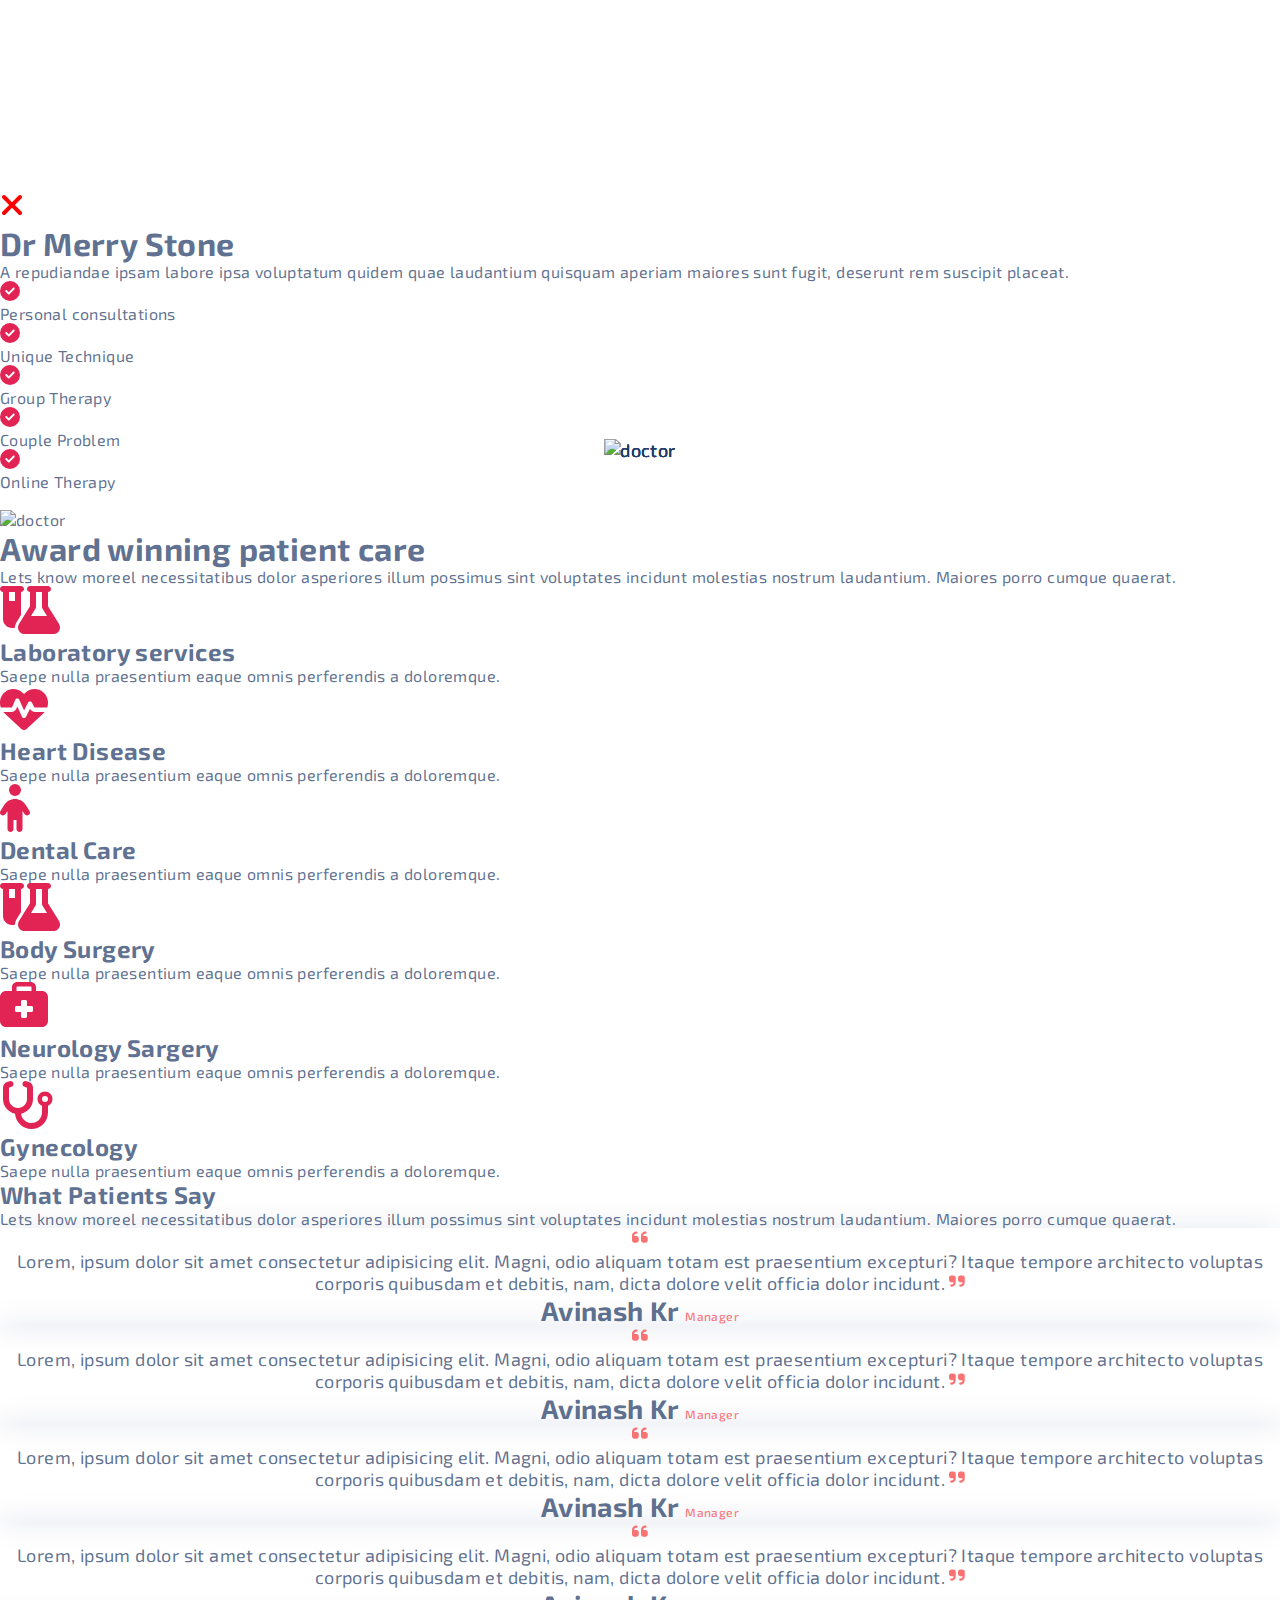
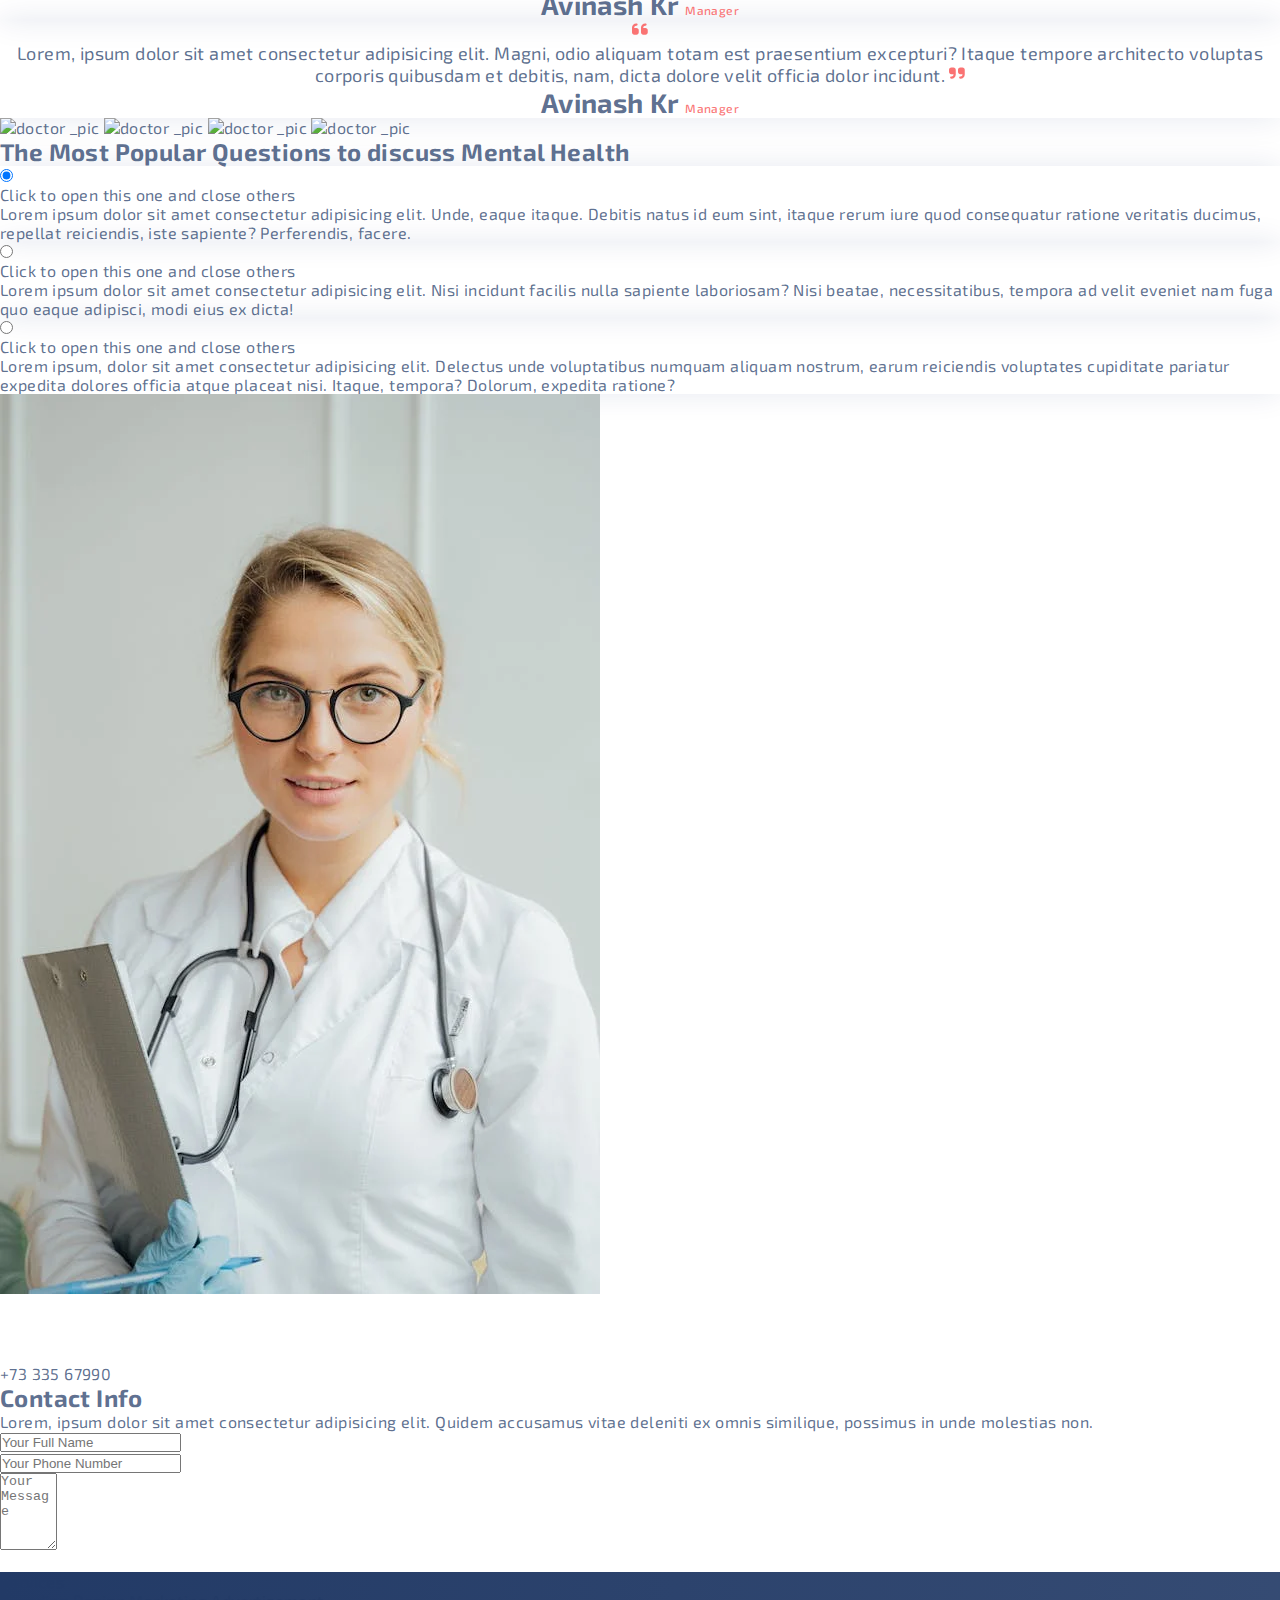
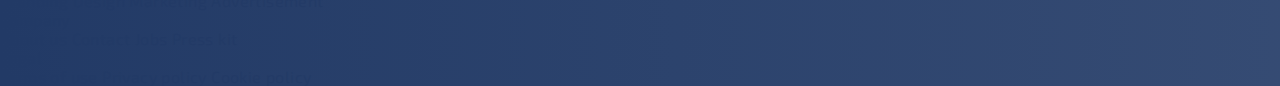
==== commit 25d730c0: "done" ====
--- a/index.html
+++ b/index.html
@@ -28,6 +28,7 @@
     <!-- font link -->
 
     <!-- css link here -->
+    <link rel="stylesheet" href="css/swiper.css" />
     <link rel="stylesheet" href="css/style.css" />
     <!-- css link here -->
     <!-- tailwind cdn link -->
@@ -36,9 +37,7 @@
   <body>
     <!-- navbar  -->
 
-    <div
-      class="bg_nav_here fixed w-full top-0 left-0 border-b-[1px] shadow bg-[#223a66bb]"
-    >
+    <div class="bg_nav_here fixed w-full top-0 left-0 shadow bg-[#223a66bb]">
       <div class="nav_container lg:w-[1120px] lg:mx-auto w-full lg:px-0 px-3">
         <div
           class="nav_wrapper lg:flex md:flex flex lg:justify-between lg:items-center md:justify-between md:items-center py-2 justify-between items-center"
@@ -47,7 +46,7 @@
 
           <div class="nav_logo">
             <h2 class="text-black text-lg font-medium">
-              <a href="#">
+              <a href="index.html">
                 <div
                   class="w-[50px] h-[50px] rounded-full bg-white flex justify-center items-center relative z-50"
                 >
@@ -68,17 +67,17 @@
               id="mobile_device"
               class="lg:flex gap-5 lg:static lg:bg-inherit absolute top-[-999px] left-[0px] lg:w-static w-[100%] bg-gray-700 lg:shadow-none shadow-md duration-500"
             >
-              <a href="#">
+              <a href="index.html">
                 <li
-                  class="text-black text-base py-1 font-bold tracking-wide rounded-md cursor-pointer lg:mb-0 mb-2 lg:mt-0 mt-3 lg:text-start text-center text-white hover:text-blue-500 duration-200"
+                  class="index_menu text-black text-base py-1 font-bold tracking-wide rounded-md cursor-pointer lg:mb-0 mb-2 lg:mt-0 mt-3 lg:text-start text-center text-white duration-200"
                 >
                   Home
                 </li>
               </a>
 
-              <a href="#services">
+              <a href="index.html#services">
                 <li
-                  class="text-black text-base py-1 font-bold tracking-wide rounded-md cursor-pointer lg:mb-0 mb-2 lg:mt-0 mt-3 lg:text-start text-center text-white hover:text-blue-500 duration-200"
+                  class="text-black text-base py-1 font-bold tracking-wide rounded-md cursor-pointer lg:mb-0 mb-2 lg:mt-0 mt-3 lg:text-start text-center text-white duration-200 index_menu"
                 >
                   Services
                 </li>
@@ -86,21 +85,21 @@
 
               <a href="appointment.html">
                 <li
-                  class="text-black text-base py-1 font-bold tracking-wide rounded-md cursor-pointer lg:mb-0 mb-2 lg:mt-0 mt-3 lg:text-start text-center text-white hover:text-blue-500 duration-200"
+                  class="text-black text-base py-1 font-bold tracking-wide rounded-md cursor-pointer lg:mb-0 mb-2 lg:mt-0 mt-3 lg:text-start text-center text-white duration-200 index_menu"
                 >
                   Appointment
                 </li>
               </a>
-              <a href="#contact">
+              <a href="index.html#contact">
                 <li
-                  class="text-black text-base py-1 font-bold tracking-wide rounded-md cursor-pointer lg:mb-0 mb-2 lg:mt-0 mt-3 lg:text-start text-center text-white hover:text-blue-500 duration-200"
+                  class="text-black text-base py-1 font-bold tracking-wide rounded-md cursor-pointer lg:mb-0 mb-2 lg:mt-0 mt-3 lg:text-start text-center text-white duration-200 index_menu"
                 >
                   Contact
                 </li>
               </a>
               <a href="course.html">
                 <li
-                  class="text-black text-base py-1 font-bold tracking-wide rounded-md cursor-pointer lg:mb-0 mb-2 lg:mt-0 mt-3 lg:text-start text-center text-white hover:text-blue-500 duration-200"
+                  class="text-black text-base py-1 font-bold tracking-wide rounded-md cursor-pointer lg:mb-0 mb-2 lg:mt-0 mt-3 lg:text-start text-center text-white duration-200 index_menu"
                 >
                   Our Course
                 </li>
@@ -119,7 +118,7 @@
                 xmlns="http://www.w3.org/2000/svg"
                 height="2em"
                 viewBox="0 0 448 512"
-                fill="blue"
+                fill="white"
               >
                 <path
                   d="M0 96C0 78.3 14.3 64 32 64H416c17.7 0 32 14.3 32 32s-14.3 32-32 32H32C14.3 128 0 113.7 0 96zM0 256c0-17.7 14.3-32 32-32H416c17.7 0 32 14.3 32 32s-14.3 32-32 32H32c-17.7 0-32-14.3-32-32zM448 416c0 17.7-14.3 32-32 32H32c-17.7 0-32-14.3-32-32s14.3-32 32-32H416c17.7 0 32 14.3 32 32z"
@@ -172,8 +171,25 @@
           </p>
 
           <!-- slots -->
-          <div class="lg:w-[500px] md:w-[500px] w-full">
-            <div class="flex justify-content-start gap-5">
+          <div class="lg:w-[500px] md:w-[500px] w-full lg:pb-0 md:pl-0 pl-10">
+            <div class="lg:flex md:flex justify-content-start gap-5">
+              <div
+                class="flex align-items-center gap-2 w-1/2 lg:pb-0 md:pb-0 pb-2"
+              >
+                <div>
+                  <svg
+                    xmlns="http://www.w3.org/2000/svg"
+                    height="20px"
+                    viewBox="0 0 512 512"
+                  >
+                    <path
+                      style="fill: #e12454"
+                      d="M256 512A256 256 0 1 0 256 0a256 256 0 1 0 0 512zM369 209L241 337c-9.4 9.4-24.6 9.4-33.9 0l-64-64c-9.4-9.4-9.4-24.6 0-33.9s24.6-9.4 33.9 0l47 47L335 175c9.4-9.4 24.6-9.4 33.9 0s9.4 24.6 0 33.9z"
+                    />
+                  </svg>
+                </div>
+                <p>Personal consultations</p>
+              </div>
               <div class="flex align-items-center gap-2 w-1/2">
                 <div>
                   <svg
@@ -182,12 +198,34 @@
                     viewBox="0 0 512 512"
                   >
                     <path
-                      style="fill: #e83e8c"
+                      style="fill: #e12454"
                       d="M256 512A256 256 0 1 0 256 0a256 256 0 1 0 0 512zM369 209L241 337c-9.4 9.4-24.6 9.4-33.9 0l-64-64c-9.4-9.4-9.4-24.6 0-33.9s24.6-9.4 33.9 0l47 47L335 175c9.4-9.4 24.6-9.4 33.9 0s9.4 24.6 0 33.9z"
                     />
                   </svg>
                 </div>
-                <p>Personal consultations</p>
+                <p>Unique Technique</p>
+              </div>
+            </div>
+            <!-- 2 -->
+            <div
+              class="lg:flex md:flex justify-content-lg-start gap-5 pt-2 w-full"
+            >
+              <div
+                class="flex align-items-center gap-2 w-1/2 lg:pb-0 md:pb-0 pb-2"
+              >
+                <div>
+                  <svg
+                    xmlns="http://www.w3.org/2000/svg"
+                    height="20px"
+                    viewBox="0 0 512 512"
+                  >
+                    <path
+                      style="fill: #e12454"
+                      d="M256 512A256 256 0 1 0 256 0a256 256 0 1 0 0 512zM369 209L241 337c-9.4 9.4-24.6 9.4-33.9 0l-64-64c-9.4-9.4-9.4-24.6 0-33.9s24.6-9.4 33.9 0l47 47L335 175c9.4-9.4 24.6-9.4 33.9 0s9.4 24.6 0 33.9z"
+                    />
+                  </svg>
+                </div>
+                <p>Group Therapy</p>
               </div>
               <div class="flex align-items-center gap-2 w-1/2">
                 <div>
@@ -197,40 +235,7 @@
                     viewBox="0 0 512 512"
                   >
                     <path
-                      style="fill: #e83e8c"
-                      d="M256 512A256 256 0 1 0 256 0a256 256 0 1 0 0 512zM369 209L241 337c-9.4 9.4-24.6 9.4-33.9 0l-64-64c-9.4-9.4-9.4-24.6 0-33.9s24.6-9.4 33.9 0l47 47L335 175c9.4-9.4 24.6-9.4 33.9 0s9.4 24.6 0 33.9z"
-                    />
-                  </svg>
-                </div>
-                <p>Unique Technique</p>
-              </div>
-            </div>
-            <!-- 2 -->
-            <div class="flex justify-content-lg-start gap-5 pt-4 w-full">
-              <div class="flex align-items-center gap-2 w-1/2">
-                <div>
-                  <svg
-                    xmlns="http://www.w3.org/2000/svg"
-                    height="20px"
-                    viewBox="0 0 512 512"
-                  >
-                    <path
-                      style="fill: #e83e8c"
-                      d="M256 512A256 256 0 1 0 256 0a256 256 0 1 0 0 512zM369 209L241 337c-9.4 9.4-24.6 9.4-33.9 0l-64-64c-9.4-9.4-9.4-24.6 0-33.9s24.6-9.4 33.9 0l47 47L335 175c9.4-9.4 24.6-9.4 33.9 0s9.4 24.6 0 33.9z"
-                    />
-                  </svg>
-                </div>
-                <p>Group Therapy</p>
-              </div>
-              <div class="flex align-items-center gap-2 w-1/2">
-                <div>
-                  <svg
-                    xmlns="http://www.w3.org/2000/svg"
-                    height="20px"
-                    viewBox="0 0 512 512"
-                  >
-                    <path
-                      style="fill: #e83e8c"
+                      style="fill: #e12454"
                       d="M256 512A256 256 0 1 0 256 0a256 256 0 1 0 0 512zM369 209L241 337c-9.4 9.4-24.6 9.4-33.9 0l-64-64c-9.4-9.4-9.4-24.6 0-33.9s24.6-9.4 33.9 0l47 47L335 175c9.4-9.4 24.6-9.4 33.9 0s9.4 24.6 0 33.9z"
                     />
                   </svg>
@@ -248,7 +253,7 @@
                   viewBox="0 0 512 512"
                 >
                   <path
-                    style="fill: #e83e8c"
+                    style="fill: #e12454"
                     d="M256 512A256 256 0 1 0 256 0a256 256 0 1 0 0 512zM369 209L241 337c-9.4 9.4-24.6 9.4-33.9 0l-64-64c-9.4-9.4-9.4-24.6 0-33.9s24.6-9.4 33.9 0l47 47L335 175c9.4-9.4 24.6-9.4 33.9 0s9.4 24.6 0 33.9z"
                   />
                 </svg>
@@ -462,7 +467,12 @@
 
     <!-- services section -->
 
+    <!-- swiper -->
+
+    <!-- swiper -->
+
     <!-- testimonial -->
+
     <div
       class="lg:w-[1120px] lg:mx-auto md:w-full w-full lg:px-0 md:px-2 px-2 lg:py-20 py-7"
     >
@@ -480,164 +490,302 @@
       </p>
 
       <!-- swiper  -->
-      <div
-        class="grid lg:grid-cols-3 md:grid-cols-3 sm:grid-cols-1 gap-3 pt-16"
-      >
-        <!-- 1 -->
-        <div class="images box_shadow_here p-5 relative rounded-lg relative">
-          <img
-            src="./assets/doctor.jpg"
-            alt="doctor"
-            class="w-[100px] h-[100px] rounded-full absolute top-[-40px] left-1/2 -translate-x-1/2 shadow-md shadow-blue-500 ring-2 object-cover ring-blue-500"
-          />
-          <div class="mt-[60px] flex justify-center gap-1">
-            <div>
-              <svg
-                xmlns="http://www.w3.org/2000/svg"
-                height="1em"
-                viewBox="0 0 448 512"
-                fill="#f95d5ddd"
+      <!-- swiper -->
+      <div class="lg:w-[1120px] lg:mx-auto">
+        <swiper-container
+          style="
+            --swiper-navigation-color: #0e0d0d;
+            --swiper-pagination-color: #111111;
+          "
+          class="mySwiper"
+          pagination="true"
+          pagination-clickable="true"
+        >
+          <!-- single slide -->
+          <swiper-slide>
+            <!-- 1 -->
+            <div
+              class="images box_shadow_here p-5 relative rounded-lg relative w-[80%] mx-auto my-20"
+            >
+              <img
+                src="./assets/doctor.jpg"
+                alt="doctor"
+                class="w-[100px] h-[100px] rounded-full absolute top-[-40px] left-1/2 -translate-x-1/2 shadow-md shadow-blue-500 ring-2 object-cover ring-blue-500"
+              />
+              <div class="mt-[60px] flex justify-center gap-1">
+                <div>
+                  <svg
+                    xmlns="http://www.w3.org/2000/svg"
+                    height="1em"
+                    viewBox="0 0 448 512"
+                    fill="#f95d5ddd"
+                  >
+                    <path
+                      d="M0 216C0 149.7 53.7 96 120 96h8c17.7 0 32 14.3 32 32s-14.3 32-32 32h-8c-30.9 0-56 25.1-56 56v8h64c35.3 0 64 28.7 64 64v64c0 35.3-28.7 64-64 64H64c-35.3 0-64-28.7-64-64V320 288 216zm256 0c0-66.3 53.7-120 120-120h8c17.7 0 32 14.3 32 32s-14.3 32-32 32h-8c-30.9 0-56 25.1-56 56v8h64c35.3 0 64 28.7 64 64v64c0 35.3-28.7 64-64 64H320c-35.3 0-64-28.7-64-64V320 288 216z"
+                    />
+                  </svg>
+                </div>
+                <p
+                  class="text-gray-500 tracking-wide text-justify flex items-end leading-7"
+                >
+                  Lorem, ipsum dolor sit amet consectetur adipisicing elit.
+                  Magni, odio aliquam totam est praesentium excepturi? Itaque
+                  tempore architecto voluptas corporis quibusdam et debitis,
+                  nam, dicta dolore velit officia dolor incidunt.
+
+                  <span>
+                    <svg
+                      xmlns="http://www.w3.org/2000/svg"
+                      height="1em"
+                      viewBox="0 0 448 512"
+                      fill="#f95d5ddd"
+                    >
+                      <path
+                        d="M448 296c0 66.3-53.7 120-120 120h-8c-17.7 0-32-14.3-32-32s14.3-32 32-32h8c30.9 0 56-25.1 56-56v-8H320c-35.3 0-64-28.7-64-64V160c0-35.3 28.7-64 64-64h64c35.3 0 64 28.7 64 64v32 32 72zm-256 0c0 66.3-53.7 120-120 120H64c-17.7 0-32-14.3-32-32s14.3-32 32-32h8c30.9 0 56-25.1 56-56v-8H64c-35.3 0-64-28.7-64-64V160c0-35.3 28.7-64 64-64h64c35.3 0 64 28.7 64 64v32 32 72z"
+                      />
+                    </svg>
+                  </span>
+                </p>
+              </div>
+
+              <h2
+                class="text_inside text-center text-lg mt-5 text-[#f95d5ddd] font-semibold"
               >
-                <path
-                  d="M0 216C0 149.7 53.7 96 120 96h8c17.7 0 32 14.3 32 32s-14.3 32-32 32h-8c-30.9 0-56 25.1-56 56v8h64c35.3 0 64 28.7 64 64v64c0 35.3-28.7 64-64 64H64c-35.3 0-64-28.7-64-64V320 288 216zm256 0c0-66.3 53.7-120 120-120h8c17.7 0 32 14.3 32 32s-14.3 32-32 32h-8c-30.9 0-56 25.1-56 56v8h64c35.3 0 64 28.7 64 64v64c0 35.3-28.7 64-64 64H320c-35.3 0-64-28.7-64-64V320 288 216z"
-                />
-              </svg>
-            </div>
-            <p
-              class="text-gray-500 tracking-wide text-justify flex items-end leading-7"
-            >
-              Lorem, ipsum dolor sit amet consectetur adipisicing elit. Magni,
-              odio aliquam totam est praesentium excepturi? Itaque tempore
-              architecto voluptas corporis quibusdam et debitis, nam, dicta
-              dolore velit officia dolor incidunt.
-
-              <span>
-                <svg
-                  xmlns="http://www.w3.org/2000/svg"
-                  height="1em"
-                  viewBox="0 0 448 512"
-                  fill="#f95d5ddd"
-                >
-                  <path
-                    d="M448 296c0 66.3-53.7 120-120 120h-8c-17.7 0-32-14.3-32-32s14.3-32 32-32h8c30.9 0 56-25.1 56-56v-8H320c-35.3 0-64-28.7-64-64V160c0-35.3 28.7-64 64-64h64c35.3 0 64 28.7 64 64v32 32 72zm-256 0c0 66.3-53.7 120-120 120H64c-17.7 0-32-14.3-32-32s14.3-32 32-32h8c30.9 0 56-25.1 56-56v-8H64c-35.3 0-64-28.7-64-64V160c0-35.3 28.7-64 64-64h64c35.3 0 64 28.7 64 64v32 32 72z"
-                  />
-                </svg>
-              </span>
-            </p>
-          </div>
-
-          <h2
-            class="text_inside text-center text-lg mt-5 text-[#f95d5ddd] font-semibold"
-          >
-            Avinash Kr <small> Manager</small>
-          </h2>
-        </div>
-        <!-- 1 -->
-        <!-- 1 -->
-        <div
-          class="images box_shadow_here p-5 relative rounded-lg relative lg:mt-0 md:mt-0 mt-16"
-        >
-          <img
-            src="./assets/doctor.jpg"
-            alt="doctor"
-            class="w-[100px] h-[100px] rounded-full absolute top-[-40px] left-1/2 -translate-x-1/2 shadow-md shadow-blue-500 ring-2 object-cover ring-blue-500"
-          />
-          <div class="mt-[60px] flex justify-center gap-1">
-            <div>
-              <svg
-                xmlns="http://www.w3.org/2000/svg"
-                height="1em"
-                viewBox="0 0 448 512"
-                fill="#f95d5ddd"
+                Avinash Kr <small> Manager</small>
+              </h2>
+            </div>
+            <!-- 1 -->
+          </swiper-slide>
+          <!-- single slide -->
+
+          <!-- single slide -->
+          <swiper-slide>
+            <!-- 1 -->
+            <div
+              class="images box_shadow_here p-5 relative rounded-lg relative w-[80%] mx-auto my-20"
+            >
+              <img
+                src="./assets/doctor.jpg"
+                alt="doctor"
+                class="w-[100px] h-[100px] rounded-full absolute top-[-40px] left-1/2 -translate-x-1/2 shadow-md shadow-blue-500 ring-2 object-cover ring-blue-500"
+              />
+              <div class="mt-[60px] flex justify-center gap-1">
+                <div>
+                  <svg
+                    xmlns="http://www.w3.org/2000/svg"
+                    height="1em"
+                    viewBox="0 0 448 512"
+                    fill="#f95d5ddd"
+                  >
+                    <path
+                      d="M0 216C0 149.7 53.7 96 120 96h8c17.7 0 32 14.3 32 32s-14.3 32-32 32h-8c-30.9 0-56 25.1-56 56v8h64c35.3 0 64 28.7 64 64v64c0 35.3-28.7 64-64 64H64c-35.3 0-64-28.7-64-64V320 288 216zm256 0c0-66.3 53.7-120 120-120h8c17.7 0 32 14.3 32 32s-14.3 32-32 32h-8c-30.9 0-56 25.1-56 56v8h64c35.3 0 64 28.7 64 64v64c0 35.3-28.7 64-64 64H320c-35.3 0-64-28.7-64-64V320 288 216z"
+                    />
+                  </svg>
+                </div>
+                <p
+                  class="text-gray-500 tracking-wide text-justify flex items-end leading-7"
+                >
+                  Lorem, ipsum dolor sit amet consectetur adipisicing elit.
+                  Magni, odio aliquam totam est praesentium excepturi? Itaque
+                  tempore architecto voluptas corporis quibusdam et debitis,
+                  nam, dicta dolore velit officia dolor incidunt.
+
+                  <span>
+                    <svg
+                      xmlns="http://www.w3.org/2000/svg"
+                      height="1em"
+                      viewBox="0 0 448 512"
+                      fill="#f95d5ddd"
+                    >
+                      <path
+                        d="M448 296c0 66.3-53.7 120-120 120h-8c-17.7 0-32-14.3-32-32s14.3-32 32-32h8c30.9 0 56-25.1 56-56v-8H320c-35.3 0-64-28.7-64-64V160c0-35.3 28.7-64 64-64h64c35.3 0 64 28.7 64 64v32 32 72zm-256 0c0 66.3-53.7 120-120 120H64c-17.7 0-32-14.3-32-32s14.3-32 32-32h8c30.9 0 56-25.1 56-56v-8H64c-35.3 0-64-28.7-64-64V160c0-35.3 28.7-64 64-64h64c35.3 0 64 28.7 64 64v32 32 72z"
+                      />
+                    </svg>
+                  </span>
+                </p>
+              </div>
+
+              <h2
+                class="text_inside text-center text-lg mt-5 text-[#f95d5ddd] font-semibold"
               >
-                <path
-                  d="M0 216C0 149.7 53.7 96 120 96h8c17.7 0 32 14.3 32 32s-14.3 32-32 32h-8c-30.9 0-56 25.1-56 56v8h64c35.3 0 64 28.7 64 64v64c0 35.3-28.7 64-64 64H64c-35.3 0-64-28.7-64-64V320 288 216zm256 0c0-66.3 53.7-120 120-120h8c17.7 0 32 14.3 32 32s-14.3 32-32 32h-8c-30.9 0-56 25.1-56 56v8h64c35.3 0 64 28.7 64 64v64c0 35.3-28.7 64-64 64H320c-35.3 0-64-28.7-64-64V320 288 216z"
-                />
-              </svg>
-            </div>
-            <p
-              class="text-gray-500 tracking-wide text-justify flex items-end leading-7"
-            >
-              Lorem, ipsum dolor sit amet consectetur adipisicing elit. Magni,
-              odio aliquam totam est praesentium excepturi? Itaque tempore
-              architecto voluptas corporis quibusdam et debitis, nam, dicta
-              dolore velit officia dolor incidunt.
-
-              <span>
-                <svg
-                  xmlns="http://www.w3.org/2000/svg"
-                  height="1em"
-                  viewBox="0 0 448 512"
-                  fill="#f95d5ddd"
-                >
-                  <path
-                    d="M448 296c0 66.3-53.7 120-120 120h-8c-17.7 0-32-14.3-32-32s14.3-32 32-32h8c30.9 0 56-25.1 56-56v-8H320c-35.3 0-64-28.7-64-64V160c0-35.3 28.7-64 64-64h64c35.3 0 64 28.7 64 64v32 32 72zm-256 0c0 66.3-53.7 120-120 120H64c-17.7 0-32-14.3-32-32s14.3-32 32-32h8c30.9 0 56-25.1 56-56v-8H64c-35.3 0-64-28.7-64-64V160c0-35.3 28.7-64 64-64h64c35.3 0 64 28.7 64 64v32 32 72z"
-                  />
-                </svg>
-              </span>
-            </p>
-          </div>
-
-          <h2
-            class="text_inside text-center text-lg mt-5 text-[#f95d5ddd] font-semibold"
-          >
-            Avinash Kr <small> Manager</small>
-          </h2>
-        </div>
-        <!-- 1 -->
-        <!-- 1 -->
-        <div
-          class="images box_shadow_here p-5 relative rounded-lg relative lg:mt-0 md:mt-0 mt-16"
-        >
-          <img
-            src="./assets/doctor.jpg"
-            alt="doctor"
-            class="w-[100px] h-[100px] rounded-full absolute top-[-40px] left-1/2 -translate-x-1/2 shadow-md shadow-blue-500 ring-2 object-cover ring-blue-500"
-          />
-          <div class="mt-[60px] flex justify-center gap-1">
-            <div>
-              <svg
-                xmlns="http://www.w3.org/2000/svg"
-                height="1em"
-                viewBox="0 0 448 512"
-                fill="#f95d5ddd"
+                Avinash Kr <small> Manager</small>
+              </h2>
+            </div>
+            <!-- 1 -->
+          </swiper-slide>
+          <!-- single slide -->
+
+          <!-- single slide -->
+          <swiper-slide>
+            <!-- 1 -->
+            <div
+              class="images box_shadow_here p-5 relative rounded-lg relative w-[80%] mx-auto my-20"
+            >
+              <img
+                src="./assets/doctor.jpg"
+                alt="doctor"
+                class="w-[100px] h-[100px] rounded-full absolute top-[-40px] left-1/2 -translate-x-1/2 shadow-md shadow-blue-500 ring-2 object-cover ring-blue-500"
+              />
+              <div class="mt-[60px] flex justify-center gap-1">
+                <div>
+                  <svg
+                    xmlns="http://www.w3.org/2000/svg"
+                    height="1em"
+                    viewBox="0 0 448 512"
+                    fill="#f95d5ddd"
+                  >
+                    <path
+                      d="M0 216C0 149.7 53.7 96 120 96h8c17.7 0 32 14.3 32 32s-14.3 32-32 32h-8c-30.9 0-56 25.1-56 56v8h64c35.3 0 64 28.7 64 64v64c0 35.3-28.7 64-64 64H64c-35.3 0-64-28.7-64-64V320 288 216zm256 0c0-66.3 53.7-120 120-120h8c17.7 0 32 14.3 32 32s-14.3 32-32 32h-8c-30.9 0-56 25.1-56 56v8h64c35.3 0 64 28.7 64 64v64c0 35.3-28.7 64-64 64H320c-35.3 0-64-28.7-64-64V320 288 216z"
+                    />
+                  </svg>
+                </div>
+                <p
+                  class="text-gray-500 tracking-wide text-justify flex items-end leading-7"
+                >
+                  Lorem, ipsum dolor sit amet consectetur adipisicing elit.
+                  Magni, odio aliquam totam est praesentium excepturi? Itaque
+                  tempore architecto voluptas corporis quibusdam et debitis,
+                  nam, dicta dolore velit officia dolor incidunt.
+
+                  <span>
+                    <svg
+                      xmlns="http://www.w3.org/2000/svg"
+                      height="1em"
+                      viewBox="0 0 448 512"
+                      fill="#f95d5ddd"
+                    >
+                      <path
+                        d="M448 296c0 66.3-53.7 120-120 120h-8c-17.7 0-32-14.3-32-32s14.3-32 32-32h8c30.9 0 56-25.1 56-56v-8H320c-35.3 0-64-28.7-64-64V160c0-35.3 28.7-64 64-64h64c35.3 0 64 28.7 64 64v32 32 72zm-256 0c0 66.3-53.7 120-120 120H64c-17.7 0-32-14.3-32-32s14.3-32 32-32h8c30.9 0 56-25.1 56-56v-8H64c-35.3 0-64-28.7-64-64V160c0-35.3 28.7-64 64-64h64c35.3 0 64 28.7 64 64v32 32 72z"
+                      />
+                    </svg>
+                  </span>
+                </p>
+              </div>
+
+              <h2
+                class="text_inside text-center text-lg mt-5 text-[#f95d5ddd] font-semibold"
               >
-                <path
-                  d="M0 216C0 149.7 53.7 96 120 96h8c17.7 0 32 14.3 32 32s-14.3 32-32 32h-8c-30.9 0-56 25.1-56 56v8h64c35.3 0 64 28.7 64 64v64c0 35.3-28.7 64-64 64H64c-35.3 0-64-28.7-64-64V320 288 216zm256 0c0-66.3 53.7-120 120-120h8c17.7 0 32 14.3 32 32s-14.3 32-32 32h-8c-30.9 0-56 25.1-56 56v8h64c35.3 0 64 28.7 64 64v64c0 35.3-28.7 64-64 64H320c-35.3 0-64-28.7-64-64V320 288 216z"
-                />
-              </svg>
-            </div>
-            <p
-              class="text-gray-500 tracking-wide text-justify flex items-end leading-7"
-            >
-              Lorem, ipsum dolor sit amet consectetur adipisicing elit. Magni,
-              odio aliquam totam est praesentium excepturi? Itaque tempore
-              architecto voluptas corporis quibusdam et debitis, nam, dicta
-              dolore velit officia dolor incidunt.
-
-              <span>
-                <svg
-                  xmlns="http://www.w3.org/2000/svg"
-                  height="1em"
-                  viewBox="0 0 448 512"
-                  fill="#f95d5ddd"
-                >
-                  <path
-                    d="M448 296c0 66.3-53.7 120-120 120h-8c-17.7 0-32-14.3-32-32s14.3-32 32-32h8c30.9 0 56-25.1 56-56v-8H320c-35.3 0-64-28.7-64-64V160c0-35.3 28.7-64 64-64h64c35.3 0 64 28.7 64 64v32 32 72zm-256 0c0 66.3-53.7 120-120 120H64c-17.7 0-32-14.3-32-32s14.3-32 32-32h8c30.9 0 56-25.1 56-56v-8H64c-35.3 0-64-28.7-64-64V160c0-35.3 28.7-64 64-64h64c35.3 0 64 28.7 64 64v32 32 72z"
-                  />
-                </svg>
-              </span>
-            </p>
-          </div>
-
-          <h2
-            class="text_inside text-center text-lg mt-5 text-[#f95d5ddd] font-semibold"
-          >
-            Avinash Kr <small> Manager</small>
-          </h2>
-        </div>
-        <!-- 1 -->
+                Avinash Kr <small> Manager</small>
+              </h2>
+            </div>
+            <!-- 1 -->
+          </swiper-slide>
+          <!-- single slide -->
+          <!-- single slide -->
+          <swiper-slide>
+            <!-- 1 -->
+            <div
+              class="images box_shadow_here p-5 relative rounded-lg relative w-[80%] mx-auto my-20"
+            >
+              <img
+                src="./assets/doctor.jpg"
+                alt="doctor"
+                class="w-[100px] h-[100px] rounded-full absolute top-[-40px] left-1/2 -translate-x-1/2 shadow-md shadow-blue-500 ring-2 object-cover ring-blue-500"
+              />
+              <div class="mt-[60px] flex justify-center gap-1">
+                <div>
+                  <svg
+                    xmlns="http://www.w3.org/2000/svg"
+                    height="1em"
+                    viewBox="0 0 448 512"
+                    fill="#f95d5ddd"
+                  >
+                    <path
+                      d="M0 216C0 149.7 53.7 96 120 96h8c17.7 0 32 14.3 32 32s-14.3 32-32 32h-8c-30.9 0-56 25.1-56 56v8h64c35.3 0 64 28.7 64 64v64c0 35.3-28.7 64-64 64H64c-35.3 0-64-28.7-64-64V320 288 216zm256 0c0-66.3 53.7-120 120-120h8c17.7 0 32 14.3 32 32s-14.3 32-32 32h-8c-30.9 0-56 25.1-56 56v8h64c35.3 0 64 28.7 64 64v64c0 35.3-28.7 64-64 64H320c-35.3 0-64-28.7-64-64V320 288 216z"
+                    />
+                  </svg>
+                </div>
+                <p
+                  class="text-gray-500 tracking-wide text-justify flex items-end leading-7"
+                >
+                  Lorem, ipsum dolor sit amet consectetur adipisicing elit.
+                  Magni, odio aliquam totam est praesentium excepturi? Itaque
+                  tempore architecto voluptas corporis quibusdam et debitis,
+                  nam, dicta dolore velit officia dolor incidunt.
+
+                  <span>
+                    <svg
+                      xmlns="http://www.w3.org/2000/svg"
+                      height="1em"
+                      viewBox="0 0 448 512"
+                      fill="#f95d5ddd"
+                    >
+                      <path
+                        d="M448 296c0 66.3-53.7 120-120 120h-8c-17.7 0-32-14.3-32-32s14.3-32 32-32h8c30.9 0 56-25.1 56-56v-8H320c-35.3 0-64-28.7-64-64V160c0-35.3 28.7-64 64-64h64c35.3 0 64 28.7 64 64v32 32 72zm-256 0c0 66.3-53.7 120-120 120H64c-17.7 0-32-14.3-32-32s14.3-32 32-32h8c30.9 0 56-25.1 56-56v-8H64c-35.3 0-64-28.7-64-64V160c0-35.3 28.7-64 64-64h64c35.3 0 64 28.7 64 64v32 32 72z"
+                      />
+                    </svg>
+                  </span>
+                </p>
+              </div>
+
+              <h2
+                class="text_inside text-center text-lg mt-5 text-[#f95d5ddd] font-semibold"
+              >
+                Avinash Kr <small> Manager</small>
+              </h2>
+            </div>
+            <!-- 1 -->
+          </swiper-slide>
+          <!-- single slide -->
+          <!-- single slide -->
+          <swiper-slide>
+            <!-- 1 -->
+            <div
+              class="images box_shadow_here p-5 relative rounded-lg relative w-[80%] mx-auto my-20"
+            >
+              <img
+                src="./assets/doctor.jpg"
+                alt="doctor"
+                class="w-[100px] h-[100px] rounded-full absolute top-[-40px] left-1/2 -translate-x-1/2 shadow-md shadow-blue-500 ring-2 object-cover ring-blue-500"
+              />
+              <div class="mt-[60px] flex justify-center gap-1">
+                <div>
+                  <svg
+                    xmlns="http://www.w3.org/2000/svg"
+                    height="1em"
+                    viewBox="0 0 448 512"
+                    fill="#f95d5ddd"
+                  >
+                    <path
+                      d="M0 216C0 149.7 53.7 96 120 96h8c17.7 0 32 14.3 32 32s-14.3 32-32 32h-8c-30.9 0-56 25.1-56 56v8h64c35.3 0 64 28.7 64 64v64c0 35.3-28.7 64-64 64H64c-35.3 0-64-28.7-64-64V320 288 216zm256 0c0-66.3 53.7-120 120-120h8c17.7 0 32 14.3 32 32s-14.3 32-32 32h-8c-30.9 0-56 25.1-56 56v8h64c35.3 0 64 28.7 64 64v64c0 35.3-28.7 64-64 64H320c-35.3 0-64-28.7-64-64V320 288 216z"
+                    />
+                  </svg>
+                </div>
+                <p
+                  class="text-gray-500 tracking-wide text-justify flex items-end leading-7"
+                >
+                  Lorem, ipsum dolor sit amet consectetur adipisicing elit.
+                  Magni, odio aliquam totam est praesentium excepturi? Itaque
+                  tempore architecto voluptas corporis quibusdam et debitis,
+                  nam, dicta dolore velit officia dolor incidunt.
+
+                  <span>
+                    <svg
+                      xmlns="http://www.w3.org/2000/svg"
+                      height="1em"
+                      viewBox="0 0 448 512"
+                      fill="#f95d5ddd"
+                    >
+                      <path
+                        d="M448 296c0 66.3-53.7 120-120 120h-8c-17.7 0-32-14.3-32-32s14.3-32 32-32h8c30.9 0 56-25.1 56-56v-8H320c-35.3 0-64-28.7-64-64V160c0-35.3 28.7-64 64-64h64c35.3 0 64 28.7 64 64v32 32 72zm-256 0c0 66.3-53.7 120-120 120H64c-17.7 0-32-14.3-32-32s14.3-32 32-32h8c30.9 0 56-25.1 56-56v-8H64c-35.3 0-64-28.7-64-64V160c0-35.3 28.7-64 64-64h64c35.3 0 64 28.7 64 64v32 32 72z"
+                      />
+                    </svg>
+                  </span>
+                </p>
+              </div>
+
+              <h2
+                class="text_inside text-center text-lg mt-5 text-[#f95d5ddd] font-semibold"
+              >
+                Avinash Kr <small> Manager</small>
+              </h2>
+            </div>
+            <!-- 1 -->
+          </swiper-slide>
+          <!-- single slide -->
+        </swiper-container>
       </div>
+      <!-- swiper -->
       <!-- swiper  -->
     </div>
     <!-- testimonial -->
@@ -647,14 +795,14 @@
       <div
         class="lg:w-[1120px] lg:mx-auto md:w-full w-full lg:px-0 md:px-2 px-2 py-10 h-[700px]"
       >
-        <div class="lg:flex items-center justify-between h-[500px]">
-          <div>
+        <div class="lg:flex md:flex items-center justify-between h-[500px]">
+          <div class="">
             <div class="relative">
-              <div class="lg:w-1/2 w-full flex gap-5 relative">
+              <div class="lg:w-1/2 md:1/2 w-full flex gap-5 relative">
                 <img
                   src="./assets/doctor.jpg"
                   alt="doctor _pic"
-                  class="lg:w-[200px] lg:h-[200px] mx-auto object-cover rounded-tl-[80px] z-40 lg:block"
+                  class="lg:w-[200px] md:w-full w-full lg:h-[200px] mx-auto object-cover rounded-tl-[80px] z-40 lg:block"
                 />
                 <img
                   src="./assets/doctor.jpg"
@@ -664,21 +812,21 @@
                 <img
                   src="./assets/doctor.jpg"
                   alt="doctor _pic"
-                  class="lg:w-[150px] lg:h-[150px] object-cover relative -translate-y-[50px] rounded-tr-[70px] left-[-180px] top-[210px] z-40 lg:block hidden"
+                  class="lg:w-[200px] lg:h-[250px] object-cover relative -translate-y-[50px] rounded-br-[70px] left-[-220px] top-[210px] z-40 lg:block hidden"
                 />
                 <img
                   src="./assets/doctor.jpg"
                   alt="doctor _pic"
-                  class="lg:w-[220px] lg:h-[250px] object-cover relative -translate-y-[50px] rounded-bl-[70px] left-[-590px] top-[270px] z-40 lg:block hidden"
+                  class="lg:w-[220px] lg:h-[250px] object-cover relative -translate-y-[50px] rounded-bl-[70px] left-[-680px] top-[270px] z-40 lg:block hidden"
                 />
               </div>
               <div
-                class="lg:w-[450px] lg:h-[400px] bg-blue-500 z-0 absolute top-0 -left-[16px] rounded-xl shadow shadow-white"
+                class="lg:w-[450px] lg:h-[400px] bg-[#223a66bb] z-0 absolute top-0 -left-[16px] rounded-xl shadow shadow-white"
               ></div>
             </div>
           </div>
 
-          <div class="lg:w-1/2 w-full">
+          <div class="lg:w-1/2 md:1/2 w-full">
             <h2
               class="text-center lg:text-3xl md:text-3xl text-xl lg:pt-0 md:pt-0 pt-7 tracking-wide font-bold text-[#223a66bb] pb-7"
             >
@@ -844,29 +992,29 @@
     <!-- contact -->
 
     <!-- footer -->
-    <div class="bg-gray-800">
+    <div class="footer_color">
       <footer
         class="lg:flex md:flex sm:flex flex-wrap flex justify-between lg:w-[1120px] lg:mx-auto md:w-full w-full lg:px-0 md:px-2 px-2 py-20"
       >
         <nav class="flex flex-col">
-          <header class="footer-title text-xl text-white">Services</header>
-          <a class="link link-hover text-gray-400">Branding</a>
-          <a class="link link-hover text-gray-400">Design</a>
-          <a class="link link-hover text-gray-400">Marketing</a>
-          <a class="link link-hover text-gray-400">Advertisement</a>
+          <header class="text-2xl text-white font-bold">Services</header>
+          <a class="text-gray-400 text-base mt-5">Branding</a>
+          <a class="text-gray-400 text-base">Design</a>
+          <a class="text-gray-400 text-base">Marketing</a>
+          <a class="text-gray-400 text-base">Advertisement</a>
         </nav>
         <nav class="flex flex-col">
-          <header class="footer-title text-xl text-white">Company</header>
-          <a class="link link-hover text-gray-400">About us</a>
-          <a class="link link-hover text-gray-400">Contact</a>
-          <a class="link link-hover text-gray-400">Jobs</a>
-          <a class="link link-hover text-gray-400">Press kit</a>
+          <header class="text-2xl text-white font-bold">Company</header>
+          <a class="text-gray-400 text-base mt-5">About us</a>
+          <a class="text-gray-400 text-base">Contact</a>
+          <a class="text-gray-400 text-base">Jobs</a>
+          <a class="text-gray-400 text-base">Press kit</a>
         </nav>
         <nav class="flex flex-col">
-          <header class="footer-title text-xl text-white">Legal</header>
-          <a class="link link-hover text-gray-400">Terms of use</a>
-          <a class="link link-hover text-gray-400">Privacy policy</a>
-          <a class="link link-hover text-gray-400">Cookie policy</a>
+          <header class="text-2xl text-white font-bold">Legal</header>
+          <a class="text-gray-400 text-base mt-5">Terms of use</a>
+          <a class="text-gray-400 text-base">Privacy policy</a>
+          <a class="text-gray-400 text-base">Cookie policy</a>
         </nav>
       </footer>
     </div>
@@ -920,9 +1068,33 @@
 
     <!-- from cdn -->
     <script src="https://unpkg.com/@material-tailwind/html@latest/scripts/collapse.js"></script>
-
+    <script src="https://cdn.jsdelivr.net/npm/swiper@10/swiper-element-bundle.min.js"></script>
     <!-- js link -->
     <script src="js/script.js"></script>
+    <script>
+      const swiperEl = document.querySelector("swiper-container");
+      Object.assign(swiperEl, {
+        slidesPerView: 1,
+        spaceBetween: 10,
+        pagination: {
+          clickable: true,
+        },
+        breakpoints: {
+          640: {
+            slidesPerView: 1,
+          },
+          768: {
+            slidesPerView: 2,
+            spaceBetween: 10,
+          },
+          1024: {
+            slidesPerView: 2,
+            spaceBetween: 10,
+          },
+        },
+      });
+      swiperEl.initialize();
+    </script>
     <!-- js link -->
     <!-- swiper js link -->
   </body>
--- a/css/style.css
+++ b/css/style.css
@@ -249,11 +249,11 @@
   top: 0;
 }
 .our_coursesAppoint {
-  background: url("../assets/download.jfif");
+  background: url("../assets/doctor_appontment.jpg");
   background-position: center;
   background-size: cover;
   background-repeat: no-repeat;
-  height: 300px;
+  height: 400px;
   width: 100%;
   position: relative;
   display: flex;
@@ -261,11 +261,34 @@
   justify-content: center;
   align-items: center;
 }
+.our_coursesAppoint_bg {
+  background: url("../assets/ops.webp");
+  background-position: center;
+  background-size: cover;
+  background-repeat: no-repeat;
+  height: 400px;
+  width: 100%;
+  position: relative;
+  display: flex;
+  flex-direction: column;
+  justify-content: center;
+  align-items: center;
+}
+
+.our_coursesAppoint_bg::after {
+  content: "";
+  width: 100%;
+  height: 100%;
+  background-color: #0d0d0dbb;
+  position: absolute;
+  left: 0;
+  top: 0;
+}
 .our_coursesAppoint::after {
   content: "";
   width: 100%;
   height: 100%;
-  background-color: #000000a3;
+  background-color: #0d0d0dbb;
   position: absolute;
   left: 0;
   top: 0;
@@ -283,7 +306,7 @@
   justify-content: space-between;
   align-items: center;
   padding: 10px;
-  background-color: #007bff;
+  background-color: #223a66;
   color: white;
 }
 
@@ -313,7 +336,7 @@
 }
 
 .day.selected {
-  background-color: #007bff;
+  background-color: #223a66;
   color: white;
 }
 
@@ -353,3 +376,36 @@
   box-shadow: 1px 1px 1px #f0f0f0 !important;
   border-radius: 5px;
 }
+.footer_color {
+  background: linear-gradient(90deg, #223a66, #223a66e9);
+  background-repeat: no-repeat;
+}
+#prevMonth {
+  background: #fff !important;
+  color: #223a66;
+}
+#nextMonth {
+  background: #fff !important;
+  color: #223a66;
+}
+
+@media screen and (min-width: 800px) {
+  .index_menu {
+    color: #fff;
+    font-size: 1.1rem;
+    font-weight: 700;
+  }
+
+  .index_menu::after {
+    content: "";
+    width: 0px;
+    height: 3px;
+    display: block;
+    background: #e12454;
+    margin: auto;
+  }
+  .index_menu:hover::after {
+    width: 100%;
+    transition: width 0.2s linear;
+  }
+}
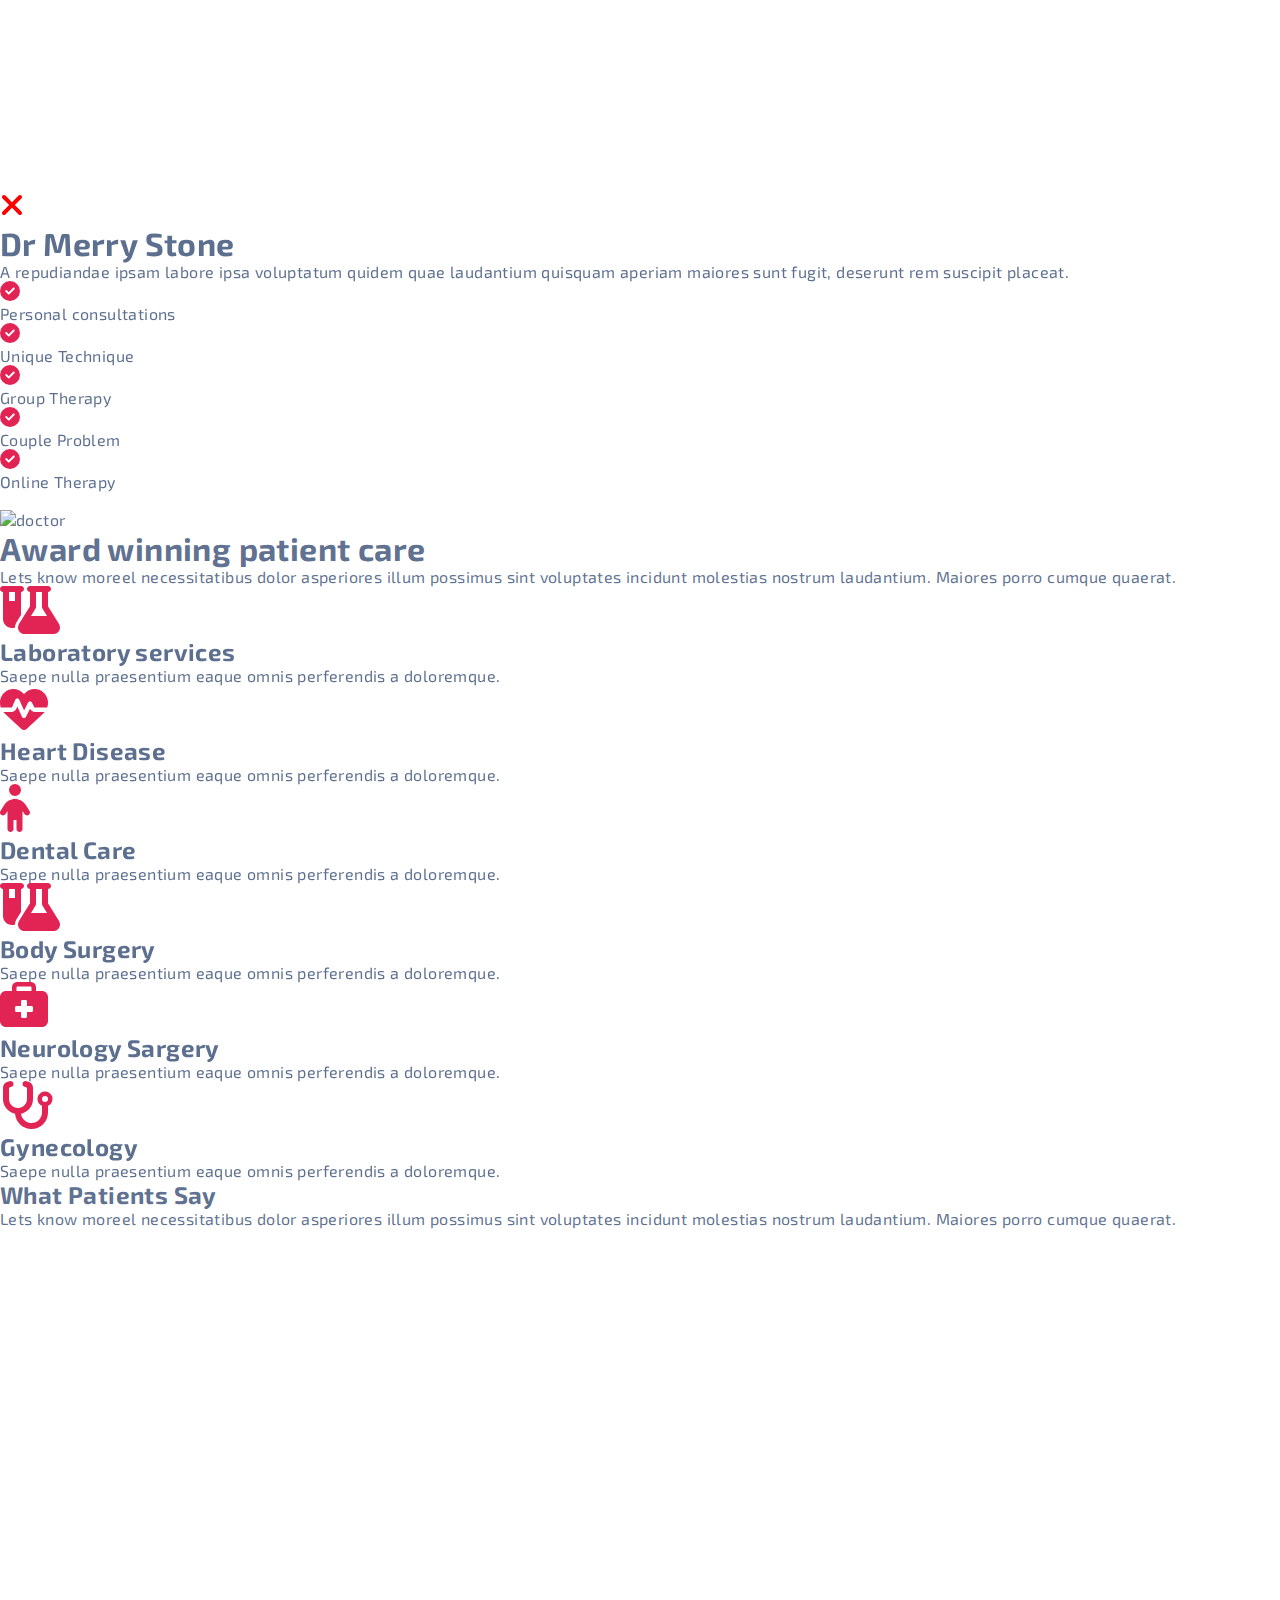
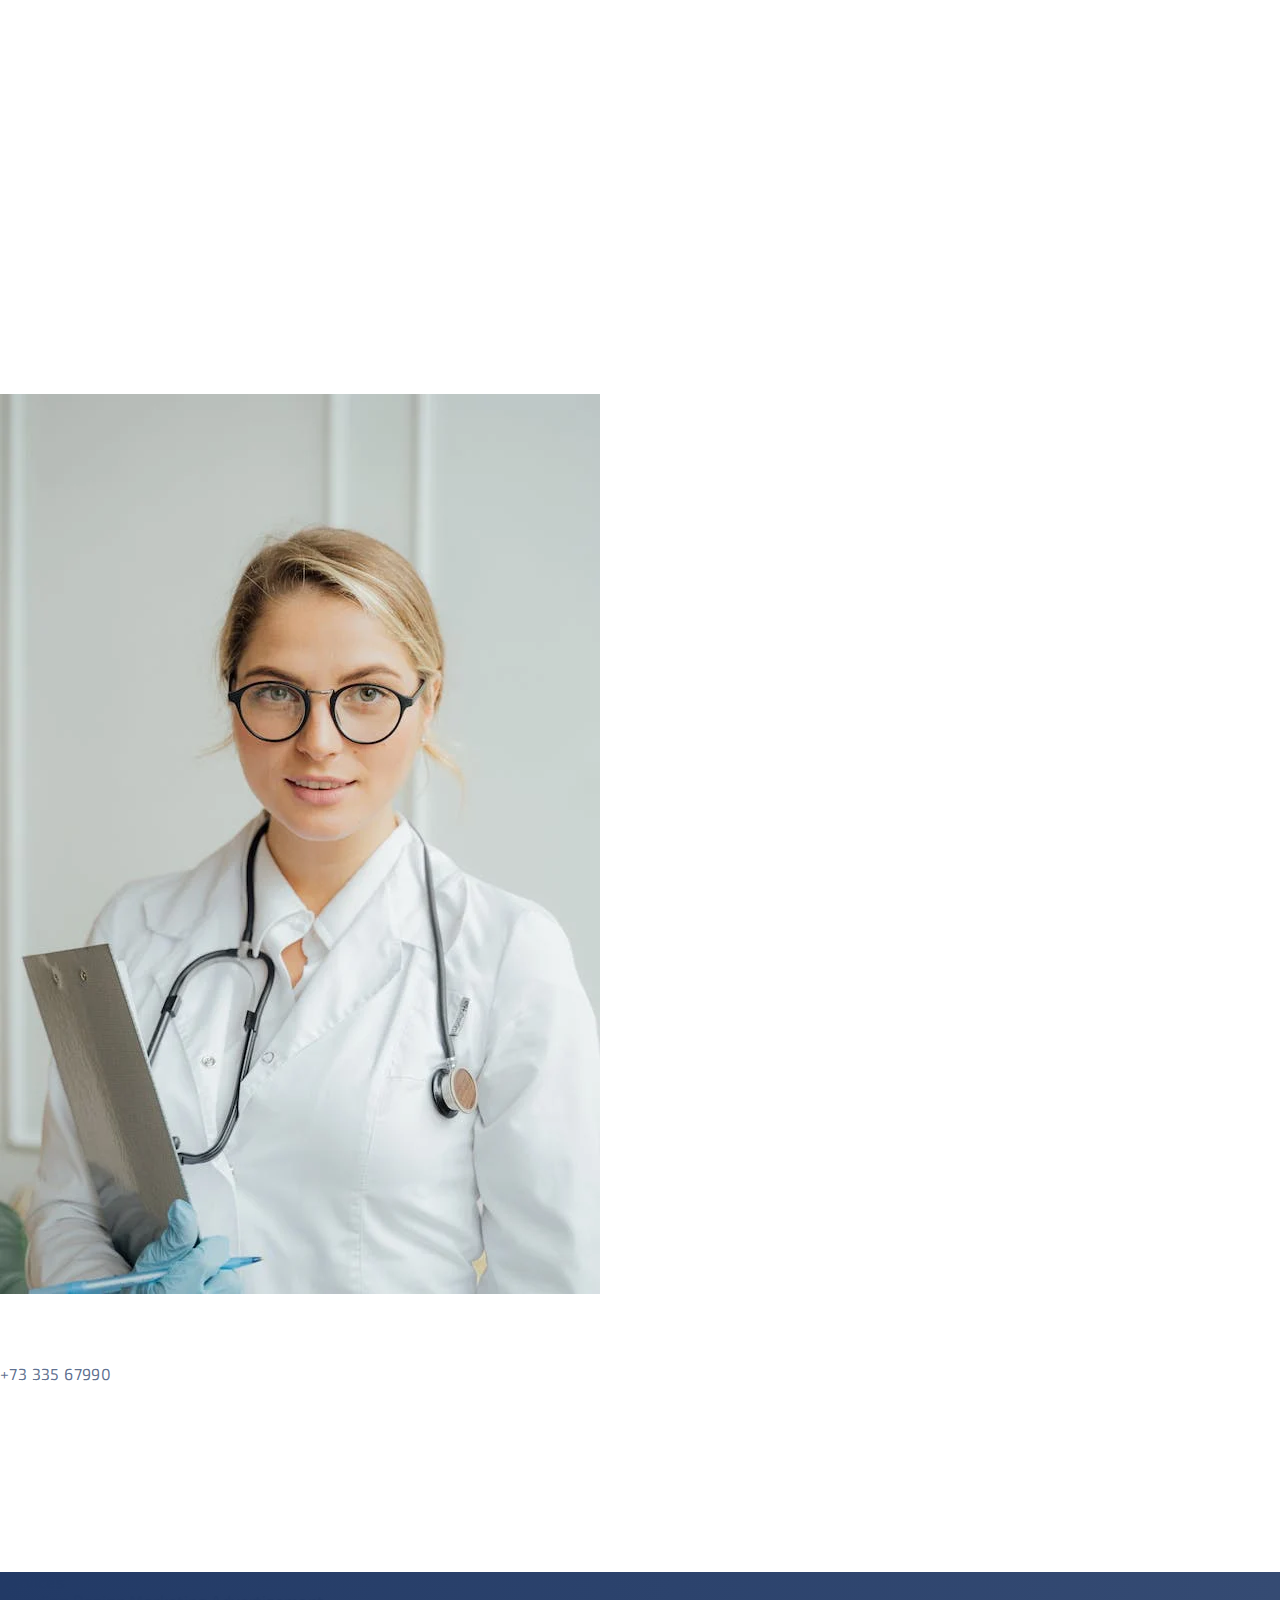
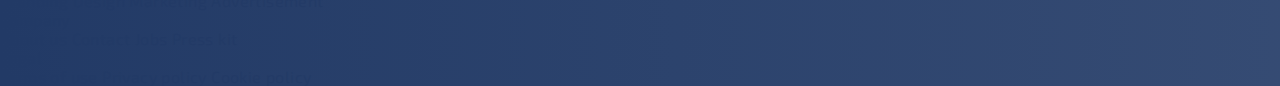
==== commit 36a5b091: "fixed" ====
--- a/index.html
+++ b/index.html
@@ -26,6 +26,9 @@
       crossorigin="anonymous"
     ></script>
     <!-- font link -->
+    <!-- aos link -->
+    <link href="https://unpkg.com/aos@2.3.1/dist/aos.css" rel="stylesheet" />
+    <!-- aos link -->
 
     <!-- css link here -->
     <link rel="stylesheet" href="css/swiper.css" />
@@ -37,7 +40,10 @@
   <body>
     <!-- navbar  -->
 
-    <div class="bg_nav_here fixed w-full top-0 left-0 shadow bg-[#223a66bb]">
+    <div
+      data-aos="fade-down"
+      class="bg_nav_here fixed w-full top-0 left-0 shadow bg-[#223a66bb]"
+    >
       <div class="nav_container lg:w-[1120px] lg:mx-auto w-full lg:px-0 px-3">
         <div
           class="nav_wrapper lg:flex md:flex flex lg:justify-between lg:items-center md:justify-between md:items-center py-2 justify-between items-center"
@@ -156,6 +162,7 @@
         class="lg:flex md:flex lg:flex-row md:flex-row flex flex-col justify-between items-center gap-5"
       >
         <div
+          data-aos="zoom-in-right"
           class="head_right lg:w-1/2 w-full lg:order-first md:order-first order-last lg:mt-0 md:mt-0 mt-4"
         >
           <h1
@@ -275,6 +282,7 @@
           </div>
         </div>
         <div
+          data-aos="zoom-in-left"
           class="head_left lg:w-1/2 relative lg:flex flex-col justify-center items-center lg:mt-0 md:mt-0 mt-10 order-first"
         >
           <img
@@ -310,7 +318,12 @@
           voluptates incidunt molestias nostrum laudantium. Maiores porro cumque
           quaerat.
         </p>
-        <div class="pricing_wrapper grid lg:grid-cols-3 md:grid-cols-3 gap-8">
+        <div
+          data-aos="fade-down"
+          data-aos-easing="linear"
+          data-aos-duration="500"
+          class="pricing_wrapper grid lg:grid-cols-3 md:grid-cols-3 gap-8"
+        >
           <!-- single -->
           <div class="pricing_cart bg-white shadow-md py-12 px-7 rounded-md">
             <div class="flex items-center gap-7">
@@ -466,10 +479,6 @@
     </div>
 
     <!-- services section -->
-
-    <!-- swiper -->
-
-    <!-- swiper -->
 
     <!-- testimonial -->
 
@@ -491,7 +500,11 @@
 
       <!-- swiper  -->
       <!-- swiper -->
-      <div class="lg:w-[1120px] lg:mx-auto">
+      <div
+        data-aos="fade-up"
+        data-aos-anchor-placement="center-bottom"
+        class="lg:w-[1120px] lg:mx-auto"
+      >
         <swiper-container
           style="
             --swiper-navigation-color: #0e0d0d;
@@ -796,7 +809,12 @@
         class="lg:w-[1120px] lg:mx-auto md:w-full w-full lg:px-0 md:px-2 px-2 py-10 h-[700px]"
       >
         <div class="lg:flex md:flex items-center justify-between h-[500px]">
-          <div class="">
+          <div
+            data-aos="fade-right"
+            data-aos-offset="300"
+            data-aos-easing="ease-in-sine"
+            class=""
+          >
             <div class="relative">
               <div class="lg:w-1/2 md:1/2 w-full flex gap-5 relative">
                 <img
@@ -826,7 +844,12 @@
             </div>
           </div>
 
-          <div class="lg:w-1/2 md:1/2 w-full">
+          <div
+            data-aos="fade-left"
+            data-aos-offset="300"
+            data-aos-easing="ease-in-sine"
+            class="lg:w-1/2 md:1/2 w-full"
+          >
             <h2
               class="text-center lg:text-3xl md:text-3xl text-xl lg:pt-0 md:pt-0 pt-7 tracking-wide font-bold text-[#223a66bb] pb-7"
             >
@@ -884,19 +907,6 @@
       </div>
     </div>
     <!-- Question -->
-
-    <!-- appointment -->
-    <!-- <div
-      id="appointment"
-      class="lg:w-[1120px] lg:mx-auto md:w-full w-full lg:px-0 md:px-2 px-2 lg:py-20 lg:mt-0 md:mt-[200px] sm:mt-[200px] mt-[250px]"
-    >
-      <h2 class="text-3xl font-bold text-center text-black">Appointment</h2>
-
-      <div class="pt-10">
-        <div id="evoCalendar"></div>
-      </div>
-    </div> -->
-    <!-- appointment -->
 
     <!-- contact -->
     <div
@@ -934,6 +944,7 @@
 
         <!-- left -->
         <div
+          data-aos="zoom-out-down"
           class="contact_info lg:w-[50%] md:w-[50%] lg:pl-10 lg:pt-0 md:pt-0 pt-8 lg:text-start md:text-start text-center"
         >
           <h2
@@ -1096,6 +1107,12 @@
       swiperEl.initialize();
     </script>
     <!-- js link -->
+    <!-- aos js link -->
+    <script src="https://unpkg.com/aos@2.3.1/dist/aos.js"></script>
+    <script>
+      AOS.init();
+    </script>
+    <!-- aos js link -->
     <!-- swiper js link -->
   </body>
 </html>
--- a/css/style.css
+++ b/css/style.css
@@ -363,15 +363,7 @@
 .active:active {
   background: rgb(25, 25, 25);
 }
-/* .day {
-  color: #242323 !important;
-}
-.day:active {
-  color: #ffffff !important;
-}
-.day:ac {
-  color: #ffffff !important;
-} */
+
 .day {
   box-shadow: 1px 1px 1px #f0f0f0 !important;
   border-radius: 5px;
